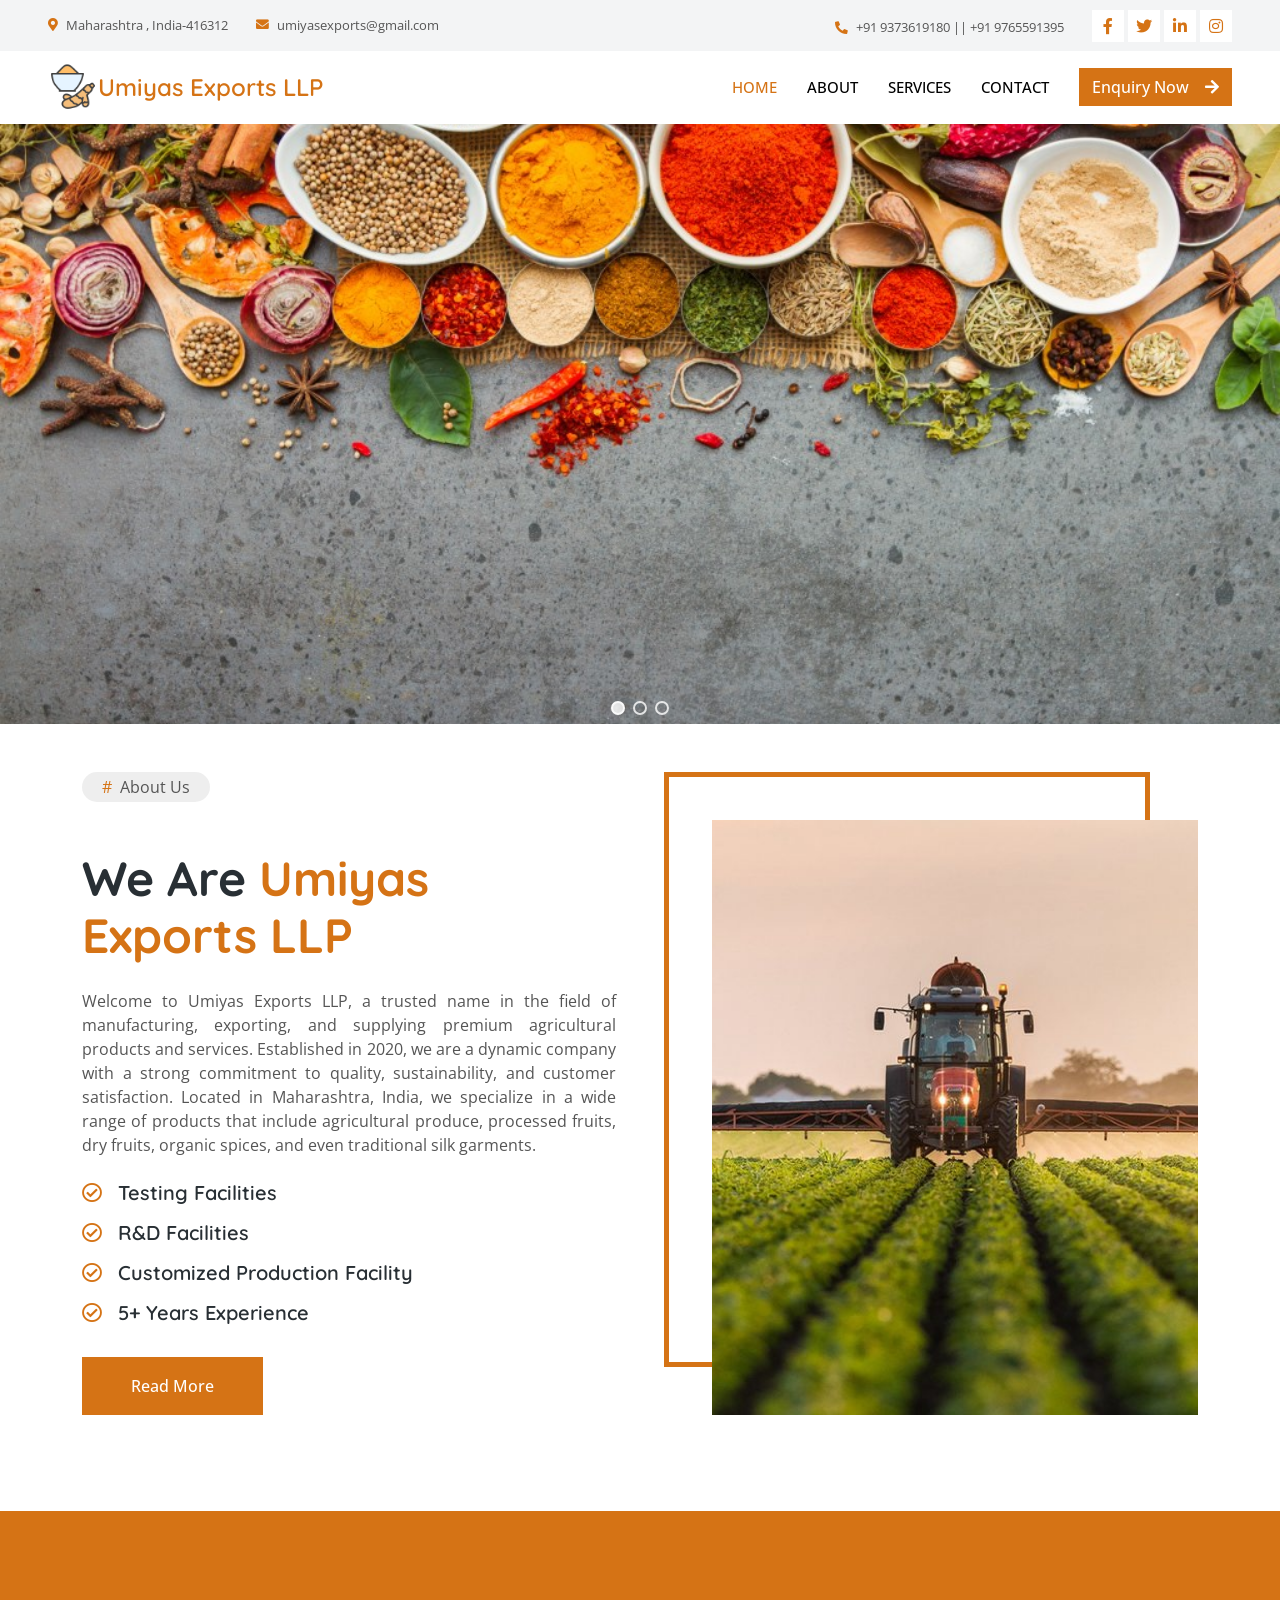
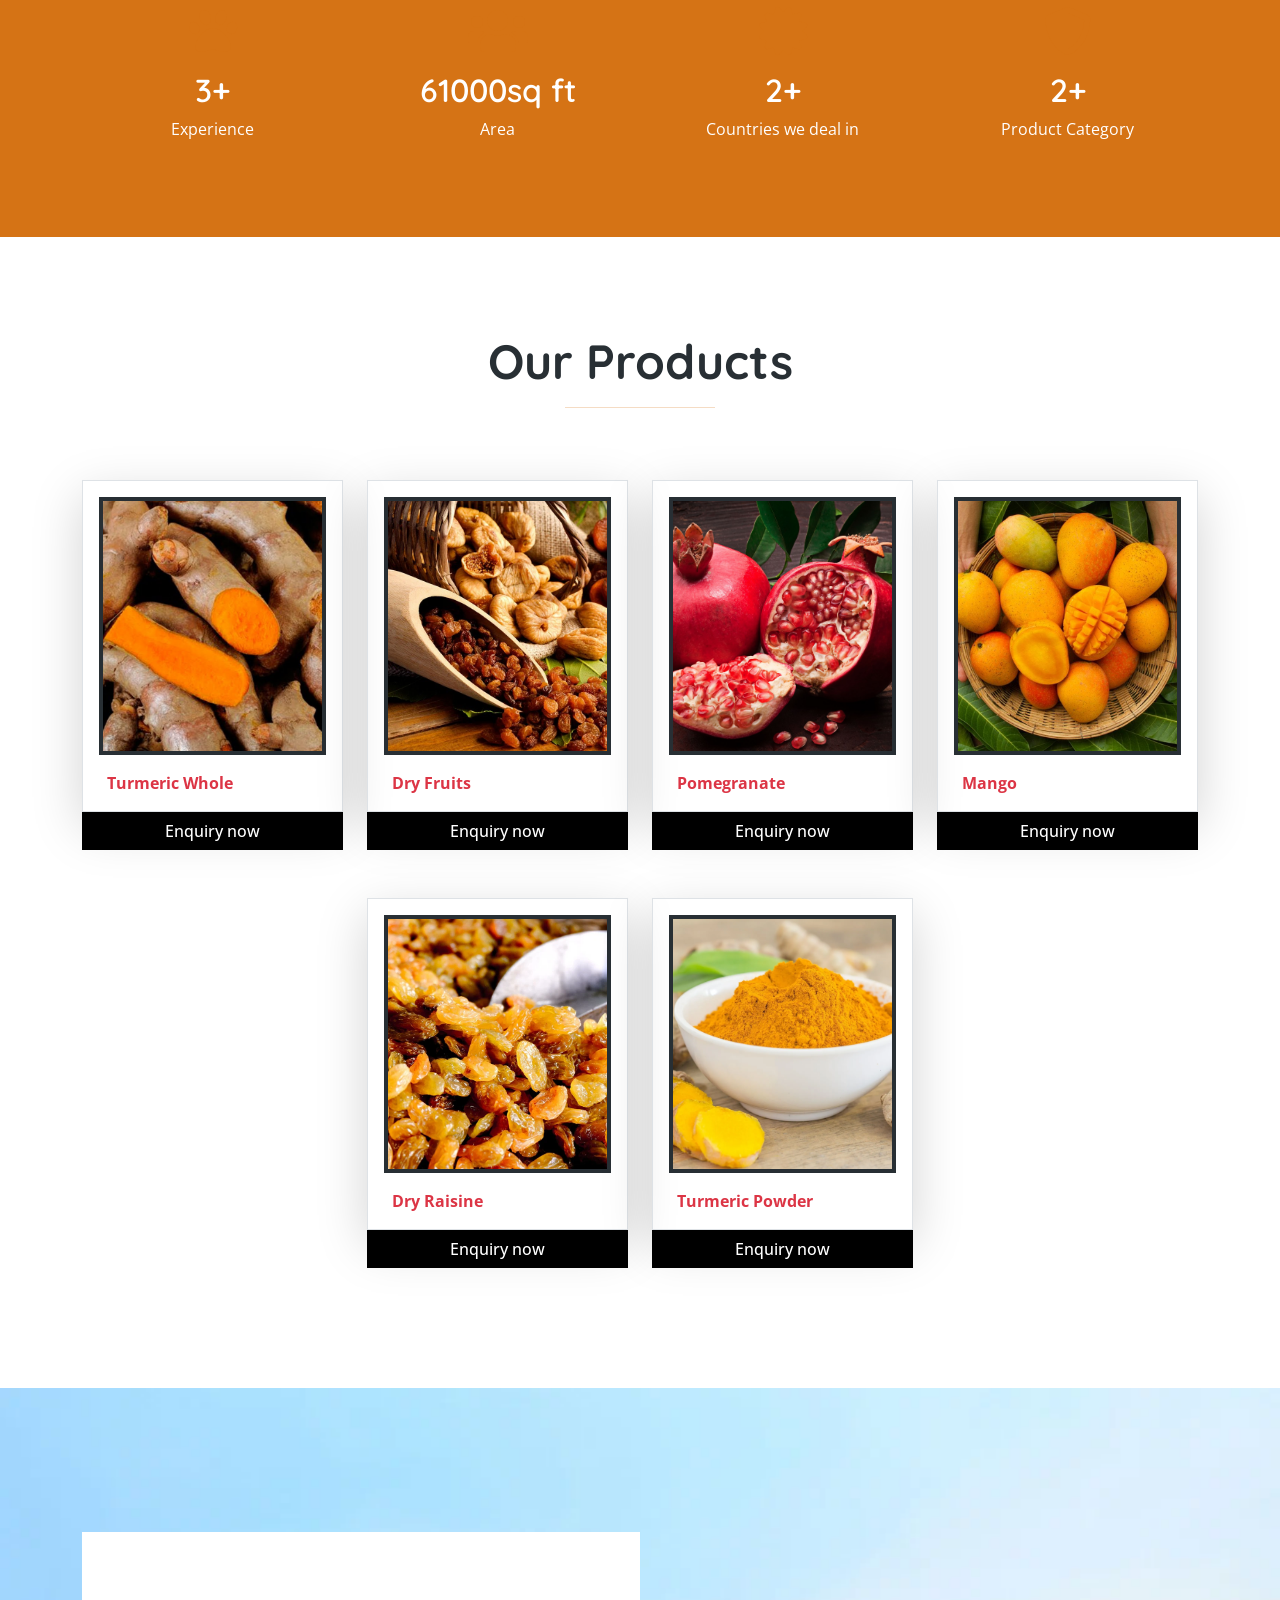
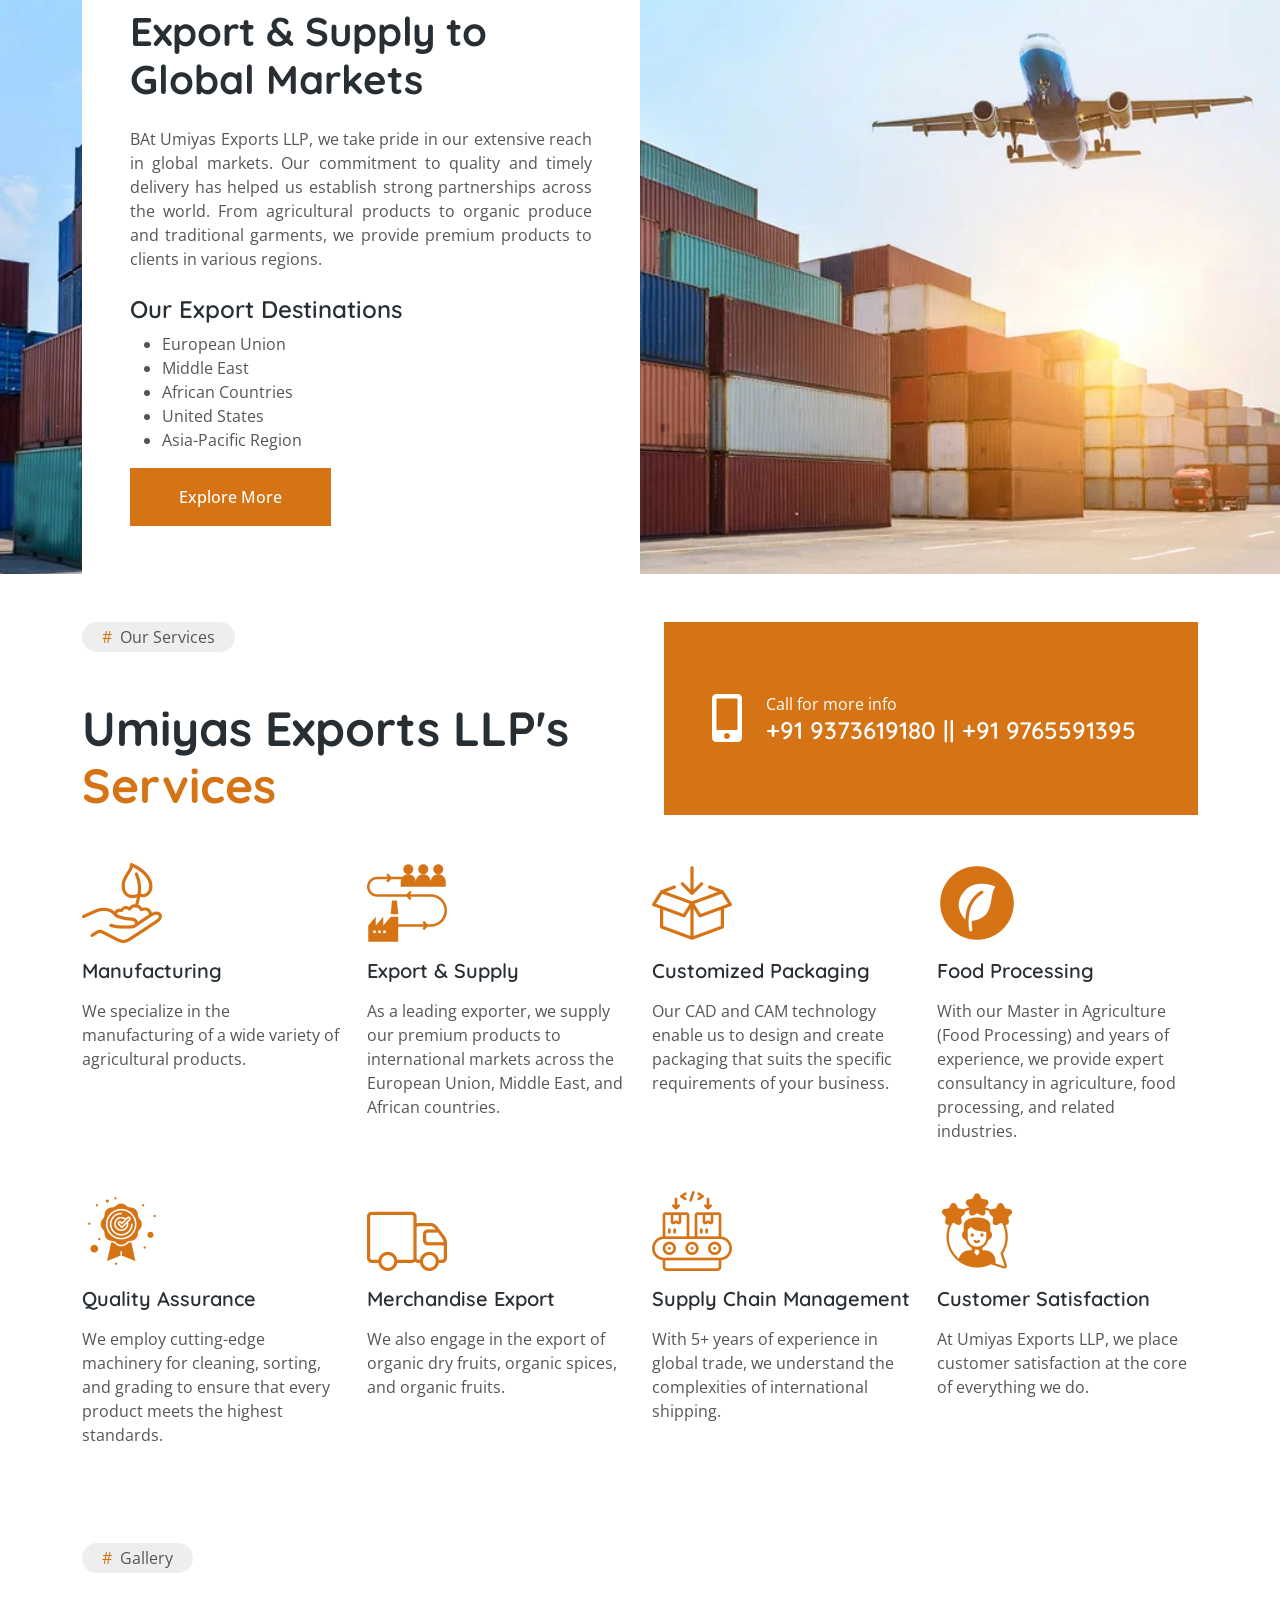
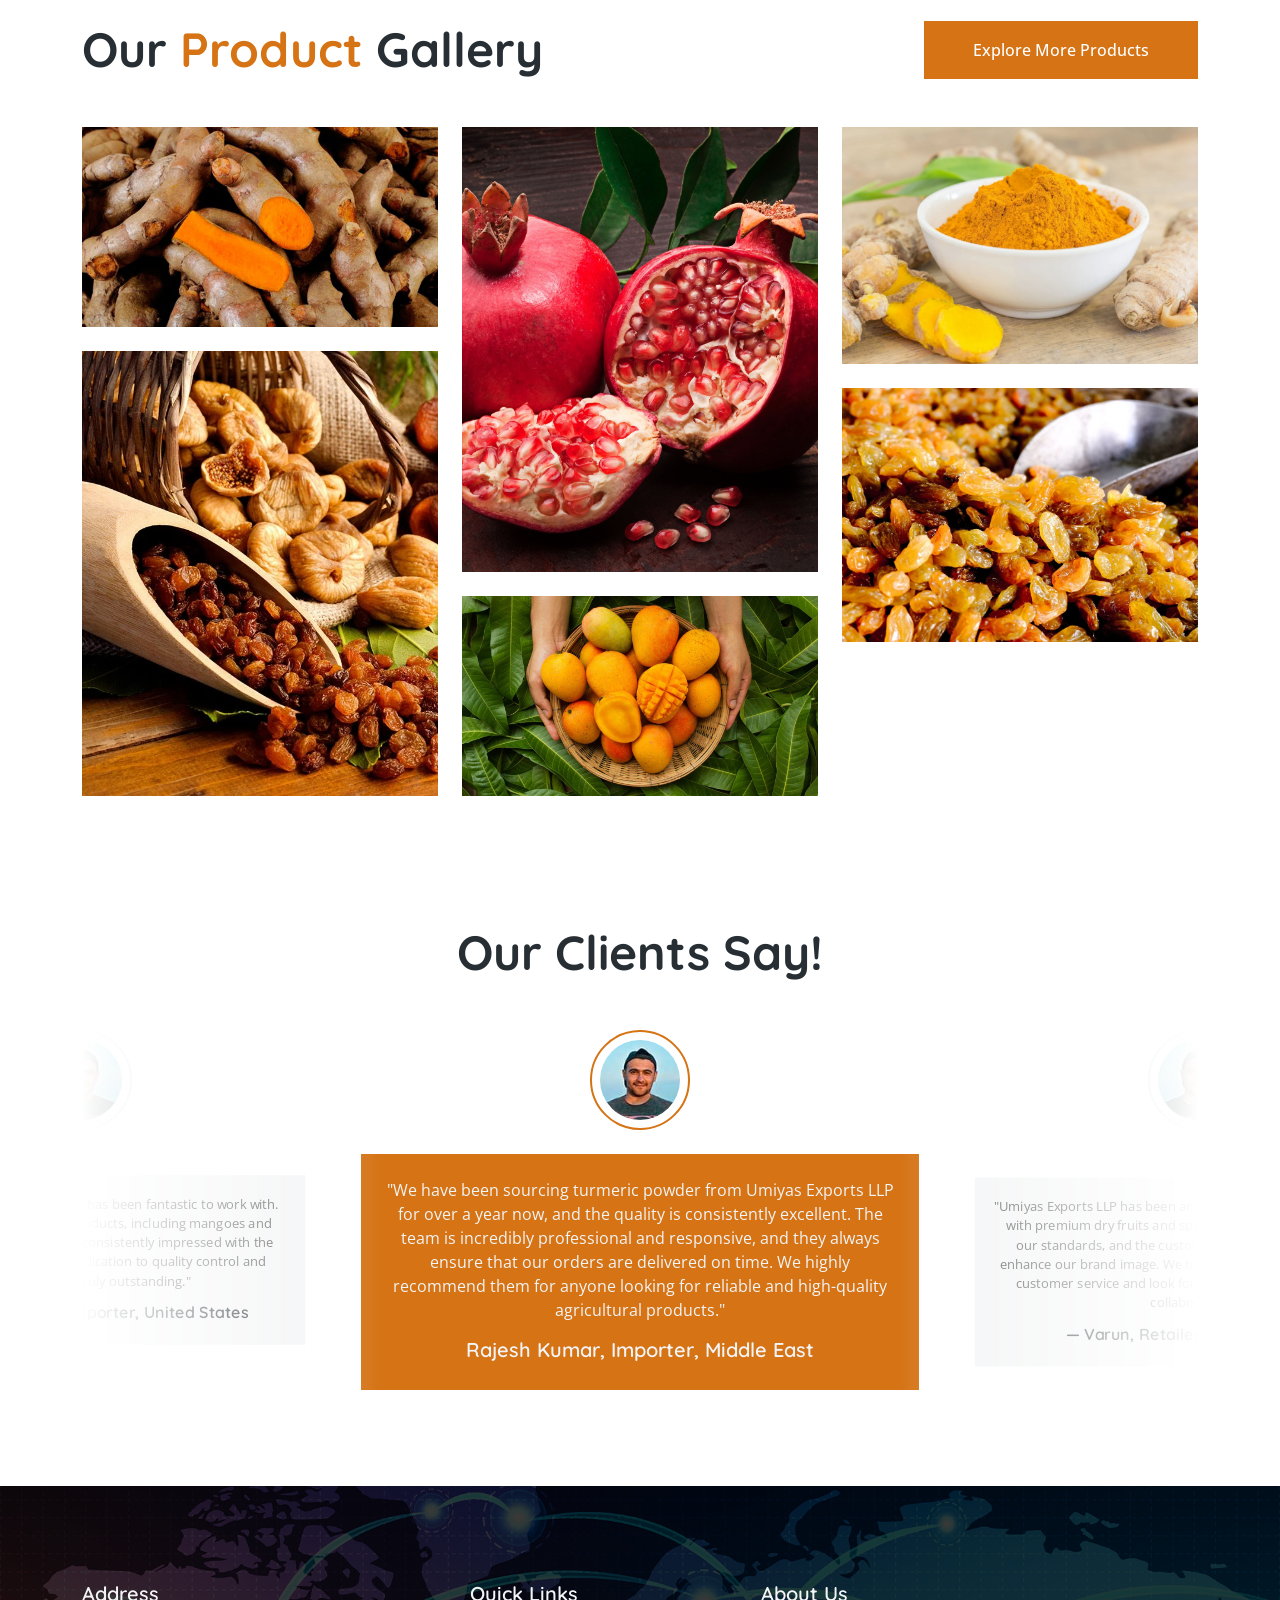
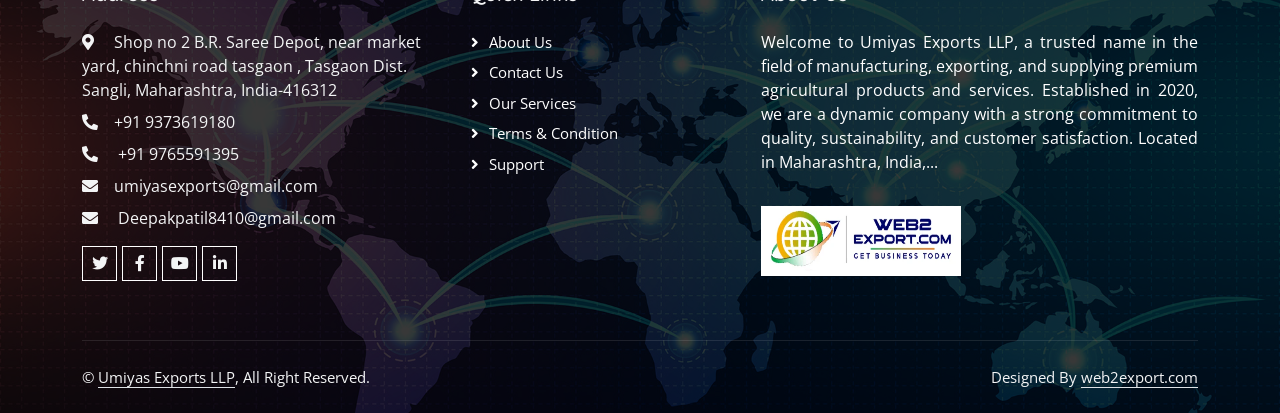
==== index.html @ b4e25023 "load" ====
<!DOCTYPE html>
<html lang="en">

<head>
    <meta charset="utf-8">
    <title> Umiyas Exports LLP </title>
    <meta content="width=device-width, initial-scale=1.0" name="viewport">
    <meta content="Umiyas Exports LLP " name="keywords">
    <meta content="Umiyas Exports LLP " name="description">

    <!-- Favicon -->
    <link href="img/favicon.ico" rel="icon">

    <!-- Google Web Fonts -->
    <link rel="preconnect" href="https://fonts.googleapis.com">
    <link rel="preconnect" href="https://fonts.gstatic.com" crossorigin>
    <link
        href="https://fonts.googleapis.com/css2?family=Open+Sans:wght@400;500&family=Quicksand:wght@600;700&display=swap"
        rel="stylesheet">

    <!-- Icon Font Stylesheet -->
    <link href="https://cdnjs.cloudflare.com/ajax/libs/font-awesome/5.10.0/css/all.min.css" rel="stylesheet">
    <link href="https://cdn.jsdelivr.net/npm/bootstrap-icons@1.4.1/font/bootstrap-icons.css" rel="stylesheet">

    <!-- Libraries Stylesheet -->
    <link href="lib/animate/animate.min.css" rel="stylesheet">
    <link href="lib/lightbox/css/lightbox.min.css" rel="stylesheet">
    <link href="lib/owlcarousel/assets/owl.carousel.min.css" rel="stylesheet">

    <!-- Customized Bootstrap Stylesheet -->
    <link href="css/bootstrap.min.css" rel="stylesheet">

    <!-- Template Stylesheet -->
    <link href="css/style.css" rel="stylesheet">
    <link href="css/slide.css" rel="stylesheet">



    <!-- slider -->
    <link rel="stylesheet" type="text/css" href="css/normalize.min.css" media="screen, print">
    <link rel="stylesheet" type="text/css" href="css/smartslider.min.css" media="screen, print">

    <script>(function () { this._N2 = this._N2 || { _r: [], _d: [], r: function () { this._r.push(arguments) }, d: function () { this._d.push(arguments) } } }).call(window);</script>
    <script src="js/n2.min.js"></script>
    <script src="js/smartslider-frontend.min.js"></script>
    <script src="js/ss-simple.min.js"></script>
    <script src="js/smartslider-backgroundanimation.min.js"></script>
    <script src="js/w-bullet.min.js"></script>
    <script>_N2.r('documentReady', function () {
            _N2.r(["documentReady", "smartslider-frontend", "smartslider-backgroundanimation", "SmartSliderWidgetBulletTransition", "ss-simple"], function () { new _N2.SmartSliderSimple('n2-ss-1', { "admin": false, "background.video.mobile": 1, "loadingTime": 2000, "alias": { "id": 0, "smoothScroll": 0, "slideSwitch": 0, "scroll": 1 }, "align": "normal", "isDelayed": 0, "responsive": { "mediaQueries": { "all": false, "desktopportrait": ["(min-width: 1200px)"], "tabletportrait": ["(orientation: landscape) and (max-width: 1199px) and (min-width: 901px)", "(orientation: portrait) and (max-width: 1199px) and (min-width: 701px)"], "mobileportrait": ["(orientation: landscape) and (max-width: 900px)", "(orientation: portrait) and (max-width: 700px)"] }, "base": { "slideOuterWidth": 1200, "slideOuterHeight": 600, "sliderWidth": 1200, "sliderHeight": 600, "slideWidth": 1200, "slideHeight": 600 }, "hideOn": { "desktopLandscape": false, "desktopPortrait": false, "tabletLandscape": false, "tabletPortrait": false, "mobileLandscape": false, "mobilePortrait": false }, "onResizeEnabled": true, "type": "fullwidth", "sliderHeightBasedOn": "real", "focusUser": 1, "focusEdge": "auto", "breakpoints": [{ "device": "tabletPortrait", "type": "max-screen-width", "portraitWidth": 1199, "landscapeWidth": 1199 }, { "device": "mobilePortrait", "type": "max-screen-width", "portraitWidth": 700, "landscapeWidth": 900 }], "enabledDevices": { "desktopLandscape": 0, "desktopPortrait": 1, "tabletLandscape": 0, "tabletPortrait": 1, "mobileLandscape": 0, "mobilePortrait": 1 }, "sizes": { "desktopPortrait": { "width": 1200, "height": 600, "max": 3000, "min": 1200 }, "tabletPortrait": { "width": 701, "height": 350, "customHeight": false, "max": 1199, "min": 701 }, "mobilePortrait": { "width": 320, "height": 160, "customHeight": false, "max": 900, "min": 320 } }, "overflowHiddenPage": 0, "focus": { "offsetTop": "#wpadminbar", "offsetBottom": "" } }, "controls": { "mousewheel": 1, "touch": "vertical", "keyboard": 1, "blockCarouselInteraction": 1 }, "playWhenVisible": 1, "playWhenVisibleAt": 0.5, "lazyLoad": 0, "lazyLoadNeighbor": 0, "blockrightclick": 0, "maintainSession": 0, "autoplay": { "enabled": 0, "start": 1, "duration": 8000, "autoplayLoop": 1, "allowReStart": 0, "pause": { "click": 1, "mouse": "0", "mediaStarted": 1 }, "resume": { "click": 0, "mouse": "0", "mediaEnded": 1, "slidechanged": 0 }, "interval": 1, "intervalModifier": "loop", "intervalSlide": "current" }, "perspective": 1500, "layerMode": { "playOnce": 0, "playFirstLayer": 1, "mode": "skippable", "inAnimation": "mainInEnd" }, "bgAnimations": { "global": [{ "type": "GL", "subType": "GLSL5", "ease": "linear", "tileDuration": 0.6, "count": 25, "delay": 0.08, "invertX": 0, "invertY": 0 }, { "type": "Flat", "tiles": { "crop": true, "delay": 0, "sequence": "ForwardDiagonal" }, "main": { "type": "both", "duration": 1, "current": { "ease": "easeOutCubic", "scale": 0.7 }, "next": { "ease": "easeOutCubic", "xP": 100 } }, "invert": { "zIndex": 2, "current": { "xP": 100, "scale": 1 }, "next": { "scale": 0.7, "xP": 0 } } }], "color": "RGBA(51,51,51,1)", "speed": "normal" }, "mainanimation": { "type": "vertical", "duration": 500, "delay": 0, "ease": "easeOutQuad", "shiftedBackgroundAnimation": 0 }, "carousel": 1, "initCallbacks": function () { new _N2.SmartSliderWidgetBulletTransition(this, { "area": 10, "dotClasses": "n2-style-37b83350d88fb82e7ea26e8ad7887167-dot ", "mode": "", "action": "click" }); } }); });
        });
    </script>
    <!-- slider -->
</head>

<body>
    <!-- Spinner Start -->
    <div id="spinner"
        class="show bg-white position-fixed translate-middle w-100 vh-100 top-50 start-50 d-flex align-items-center justify-content-center">
        <div class="spinner-border text-primary" style="width: 3rem; height: 3rem;" role="status">
            <span class="sr-only">Loading...</span>
        </div>
    </div>
    <!-- Spinner End -->


    <!-- Topbar Start -->
    <div class="container-fluid bg-light p-0 wow fadeIn" data-wow-delay="0.1s">
        <div class="row gx-0 d-none d-lg-flex">
            <div class="col-lg-7 px-5 text-start">
                <div class="h-100 d-inline-flex align-items-center py-3 me-4">
                    <small class="fa fa-map-marker-alt text-primary me-2"></small>
                    <small>Maharashtra , India-416312</small>
                </div>
                <div class="h-100 d-inline-flex align-items-center py-3">
                    <small class="fa fa-envelope   text-primary me-2"></small>
                    <small>umiyasexports@gmail.com</small>
                </div>
            </div>
            <div class="col-lg-5 px-5 text-end">
                <div class="h-100 d-inline-flex align-items-center py-3 me-4">
                    <small class="fa fa-phone-alt text-primary me-2"></small>
                    <small>+91 9373619180 || +91 9765591395</small>
                </div>
                <div class="h-100 d-inline-flex align-items-center">
                    <a class="btn btn-sm-square bg-white text-primary me-1" href=""><i
                            class="fab fa-facebook-f"></i></a>
                    <a class="btn btn-sm-square bg-white text-primary me-1" href=""><i class="fab fa-twitter"></i></a>
                    <a class="btn btn-sm-square bg-white text-primary me-1" href=""><i
                            class="fab fa-linkedin-in"></i></a>
                    <a class="btn btn-sm-square bg-white text-primary me-0" href=""><i class="fab fa-instagram"></i></a>
                </div>
            </div>
        </div>
    </div>
    <!-- Topbar End -->


    <!-- Navbar Start -->
    <nav class="navbar navbar-expand-lg bg-white navbar-light sticky-top py-lg-0 px-4 px-lg-5 wow fadeIn"
        data-wow-delay="0.1s">
        <a href="" class="navbar-brand p-0">
            <img class="img-fluid  " src="icon/1.png" alt="Icon">
            <h4 class="m-0 text-primary"> Umiyas Exports LLP</h4>
        </a>
        <button type="button" class="navbar-toggler" data-bs-toggle="collapse" data-bs-target="#navbarCollapse">
            <span class="navbar-toggler-icon"></span>
        </button>
        <div class="collapse navbar-collapse py-4 py-lg-0" id="navbarCollapse">
            <div class="navbar-nav ms-auto">
                <a href="" class="nav-item nav-link active">Home</a>
                <a href="" class="nav-item nav-link">About</a>
                <a href="" class="nav-item nav-link">Services</a>
                <!-- <div class="nav-item dropdown">
                    <a href="#" class="nav-link dropdown-toggle" data-bs-toggle="dropdown">Pages</a>
                    <div class="dropdown-menu rounded-0 rounded-bottom m-0">
                        <a href="animal.html" class="dropdown-item">Our Animals</a>
                        <a href="membership.html" class="dropdown-item">Membership</a>
                        <a href="visiting.html" class="dropdown-item">Visiting Hours</a>
                        <a href="testimonial.html" class="dropdown-item">Testimonial</a>
                        <a href="404.html" class="dropdown-item">404 Page</a>
                    </div>
                </div> -->
                <a href="" class="nav-item nav-link">Contact</a>
            </div>
            <a href="" class="btn btn-primary">Enquiry Now<i class="fa fa-arrow-right ms-3"></i></a>
        </div>
    </nav>
    <!-- Navbar End -->

    <section>
        <div class="n2_clear"><ss3-force-full-width data-overflow-x="body" data-horizontal-selector="body">
                <div class="n2-section-smartslider fitvidsignore  n2_clear" data-ssid="1" tabindex="0" role="region"
                    aria-label="Slider">
                    <div id="n2-ss-1-align" class="n2-ss-align">
                        <div class="n2-padding">
                            <div id="n2-ss-1" data-creator="Smart Slider 3" data-responsive="fullwidth"
                                class="n2-ss-slider n2-ow n2-has-hover n2notransition  ">



                                <div class="n2-ss-slider-wrapper-inside">
                                    <div class="n2-ss-slider-1 n2_ss__touch_element n2-ow">
                                        <div class="n2-ss-slider-2 n2-ow">
                                            <div class="n2-ss-background-animation n2-ow"></div>
                                            <div class="n2-ss-slider-3 n2-ow">

                                                <div class="n2-ss-slide-backgrounds n2-ow-all">
                                                    <div class="n2-ss-slide-background" data-public-id="1"
                                                        data-mode="fill">
                                                        <div class="n2-ss-slide-background-image" data-blur="0"
                                                            data-opacity="100" data-x="50" data-y="50" data-alt=""
                                                            data-title="">
                                                            <picture class="skip-lazy" data-skip-lazy="1"><img
                                                                    src="images/1.webp" alt="" title="" loading="lazy"
                                                                    class="skip-lazy" data-skip-lazy="1"></picture>
                                                        </div>
                                                        <div data-color="RGBA(255,255,255,0)"
                                                            style="background-color: RGBA(255,255,255,0);"
                                                            class="n2-ss-slide-background-color"></div>
                                                    </div>
                                                    <div class="n2-ss-slide-background" data-public-id="2"
                                                        data-mode="fill">
                                                        <div class="n2-ss-slide-background-image" data-blur="0"
                                                            data-opacity="100" data-x="50" data-y="50" data-alt=""
                                                            data-title="">
                                                            <picture class="skip-lazy" data-skip-lazy="1"><img
                                                                    src="images/2.webp" alt="" title="" loading="lazy"
                                                                    class="skip-lazy" data-skip-lazy="1"></picture>
                                                        </div>
                                                        <div data-color="RGBA(255,255,255,0)"
                                                            style="background-color: RGBA(255,255,255,0);"
                                                            class="n2-ss-slide-background-color"></div>
                                                    </div>
                                                    <div class="n2-ss-slide-background" data-public-id="3"
                                                        data-mode="fill">
                                                        <div class="n2-ss-slide-background-image" data-blur="0"
                                                            data-opacity="100" data-x="50" data-y="50" data-alt=""
                                                            data-title="">
                                                            <picture class="skip-lazy" data-skip-lazy="1"><img
                                                                    src="images/3.webp" alt="" title="" loading="lazy"
                                                                    class="skip-lazy" data-skip-lazy="1"></picture>
                                                        </div>
                                                        <div data-color="RGBA(255,255,255,0)"
                                                            style="background-color: RGBA(255,255,255,0);"
                                                            class="n2-ss-slide-background-color"></div>
                                                    </div>
                                                </div>
                                                <div class="n2-ss-slider-4 n2-ow">
                                                    <svg xmlns="http://www.w3.org/2000/svg" viewBox="0 0 1200 600"
                                                        data-related-device="desktopPortrait"
                                                        class="n2-ow n2-ss-preserve-size n2-ss-preserve-size--slider n2-ss-slide-limiter"></svg>
                                                    <div data-first="1" data-slide-duration="0" data-id="3"
                                                        data-slide-public-id="1" data-title="3"
                                                        class="n2-ss-slide n2-ow  n2-ss-slide-3">
                                                        <div role="note" class="n2-ss-slide--focus" tabindex="-1">3
                                                        </div>
                                                        <div class="n2-ss-layers-container n2-ss-slide-limiter n2-ow">
                                                            <div class="n2-ss-layer n2-ow n-uc-J8RurYFYkWOQ"
                                                                data-sstype="slide" data-pm="default"></div>
                                                        </div>
                                                    </div>
                                                    <div data-slide-duration="0" data-id="4" data-slide-public-id="2"
                                                        data-title="2" class="n2-ss-slide n2-ow  n2-ss-slide-4">
                                                        <div role="note" class="n2-ss-slide--focus" tabindex="-1">2
                                                        </div>
                                                        <div class="n2-ss-layers-container n2-ss-slide-limiter n2-ow">
                                                            <div class="n2-ss-layer n2-ow n-uc-yi2qnoo8qw9b"
                                                                data-sstype="slide" data-pm="default"></div>
                                                        </div>
                                                    </div>
                                                    <div data-slide-duration="0" data-id="5" data-slide-public-id="3"
                                                        data-title="1" class="n2-ss-slide n2-ow  n2-ss-slide-5">
                                                        <div role="note" class="n2-ss-slide--focus" tabindex="-1">1
                                                        </div>
                                                        <div class="n2-ss-layers-container n2-ss-slide-limiter n2-ow">
                                                            <div class="n2-ss-layer n2-ow n-uc-SCkZRzjNm5q0"
                                                                data-sstype="slide" data-pm="default"></div>
                                                        </div>
                                                    </div>
                                                </div>

                                            </div>
                                        </div>
                                    </div>
                                    <div class="n2-ss-slider-controls n2-ss-slider-controls-absolute-center-bottom">
                                        <div style="--widget-offset:5px;"
                                            class="n2-ss-widget n2-ss-control-bullet n2-ow-all n2-ss-control-bullet-horizontal">
                                            <div class=" nextend-bullet-bar n2-bar-justify-content-center" role="group"
                                                aria-label="Choose slide to display.">
                                                <div class="n2-bullet n2-style-37b83350d88fb82e7ea26e8ad7887167-dot "
                                                    style="visibility:hidden;"></div>
                                            </div>
                                        </div>
                                    </div>
                                </div>
                            </div><ss3-loader></ss3-loader>
                        </div>
                    </div>
                    <div class="n2_clear"></div>
                </div>
            </ss3-force-full-width></div>

    </section>
    <!-- Header Start -->
    <!-- <div class="container-fluid bg-dark p-0 mb-5">
        <div class="row g-0 flex-column-reverse flex-lg-row">
            <div class="col-lg-6 p-0 wow fadeIn" data-wow-delay="0.1s">
                <div class="header-bg h-100 d-flex flex-column justify-content-center p-5">
                    <h1 class="display-4 text-light mb-5">Enjoy Wonderful Day With Your Family</h1>
                    <div class="d-flex align-items-center pt-4 animated slideInDown">
                        <a href="" class="btn btn-primary py-sm-3 px-3 px-sm-5 me-5">Read More</a>
                        <button type="button" class="btn-play" data-bs-toggle="modal"
                            data-src="https://www.youtube.com/embed/DWRcNpR6Kdc" data-bs-target="#videoModal">
                            <span></span>
                        </button>
                        <h6 class="text-white m-0 ms-4 d-none d-sm-block">Watch Video</h6>
                    </div>
                </div>
            </div>
            <div class="col-lg-6 wow fadeIn" data-wow-delay="0.5s">
                <div class="owl-carousel header-carousel">
                    <div class="owl-carousel-item">
                        <img class="img-fluid" src="img/carousel-1.jpg" alt="">
                    </div>
                    <div class="owl-carousel-item">
                        <img class="img-fluid" src="img/carousel-2.jpg" alt="">
                    </div>
                    <div class="owl-carousel-item">
                        <img class="img-fluid" src="img/carousel-3.jpg" alt="">
                    </div>
                </div>
            </div>
        </div>
    </div> -->
    <!-- Header End -->




    <!-- About Start -->
    <div class="container-xxl py-5">
        <div class="container">
            <div class="row g-5">
                <div class="col-lg-6 wow fadeInUp" data-wow-delay="0.1s">
                    <p class="btns"><span class="text-primary me-2 ">#</span>About Us</p>
                    <h1 class="display-5 mb-4">We Are <span class="text-primary">Umiyas Exports LLP</span> </h1>
                    <p class="mb-4 jus">Welcome to Umiyas Exports LLP, a trusted name in the field of manufacturing,
                        exporting, and supplying premium agricultural products and services. Established in 2020, we are
                        a dynamic company with a strong commitment to quality, sustainability, and customer
                        satisfaction. Located in Maharashtra, India, we specialize in a wide range of products that
                        include agricultural produce, processed fruits, dry fruits, organic spices, and even traditional
                        silk garments.
                    </p>
                    <h5 class="mb-3"><i class="far fa-check-circle text-primary me-3"></i>Testing Facilities</h5>
                    <h5 class="mb-3"><i class="far fa-check-circle text-primary me-3"></i>R&D Facilities</h5>
                    <h5 class="mb-3"><i class="far fa-check-circle text-primary me-3"></i>Customized Production Facility
                    </h5>
                    <h5 class="mb-3"><i class="far fa-check-circle text-primary me-3"></i>5+ Years Experience</h5>
                    <a class="btn btn-primary py-3 px-5 mt-3" href="">Read More</a>
                </div>
                <div class="col-lg-6 wow fadeInUp" data-wow-delay="0.5s">
                    <div class="img-border">
                        <img class="img-fluid" src="images/banner/1.jpg" alt="">
                    </div>
                </div>
            </div>
        </div>
    </div>
    <!-- About End -->


    <!-- Facts Start -->
    <div class="container-xxl bg-primary facts my-5 py-5 wow fadeInUp" data-wow-delay="0.1s">
        <div class="container py-5">
            <div class="row g-4">
                <div class="col-md-6 col-lg-3 text-center wow fadeIn" data-wow-delay="0.1s">
                    <i class="fa fa-paw fa-3x text-primary mb-3"></i>
                    <div class="d-flex justify-content-center">
                        <h2 class="text-white mb-2" data-toggle="counter-up">5</h2>
                        <h2 class="text-white mb-2">+</h2>
                    </div>
                    <p class="text-white mb-0">Experience</p>
                </div>
                <div class="col-md-6 col-lg-3 text-center wow fadeIn" data-wow-delay="0.3s">
                    <i class="fa fa-users fa-3x text-primary mb-3"></i>
                    <div class="d-flex justify-content-center">
                        <h2 class="text-white mb-2" data-toggle="counter-up">100000 </h2>
                        <h2 class="text-white mb-2">sq ft</h2>
                    </div>
                    <p class="text-white mb-0">Area</p>
                </div>
                <div class="col-md-6 col-lg-3 text-center wow fadeIn" data-wow-delay="0.5s">
                    <i class="fa fa-certificate fa-3x text-primary mb-3"></i>
                    <div class="d-flex justify-content-center">
                        <h2 class="text-white mb-2" data-toggle="counter-up">3 </h2>
                        <h2 class="text-white mb-2">+</h2>
                    </div>
                    <p class="text-white mb-0">Countries we deal in</p>
                </div>
                <div class="col-md-6 col-lg-3 text-center wow fadeIn" data-wow-delay="0.7s">
                    <i class="fa fa-shield-alt fa-3x text-primary mb-3"></i>
                    <div class="d-flex justify-content-center">
                        <h2 class="text-white mb-2" data-toggle="counter-up">4 </h2>
                        <h2 class="text-white mb-2">+</h2>
                    </div>
                    <p class="text-white mb-0">Product Category</p>
                </div>
            </div>
        </div>
    </div>
    <!-- Facts End -->
    <div class="container  " style="margin-top: 6rem;margin-bottom:6rem">
        <div class="text-center mx-auto mb-5" style="max-width: 600px;">
            <h1 class="display-5 mb-0">Our Products</h1>
            <hr class="w-25 mx-auto bg-primary">
        </div>
        <div class="row justify-content-center">
            <div class="col-12 col-md-6   col-lg-3 my-4 cards_animation " data-aos="zoom-in-down">
                <div class="cat_inner  border d-block rounded-top  text-capitalize p-3 shadow-lg rounded ">
                    <div class="cat_icon pro_box border border-4 border-dark"><img src="images/product/1.jpg"
                            height="250px" width="100%" style="object-fit:cover" alt="Product jpg 5">
                    </div>
                    <div class="cat_name mt-3 fw-bold  mx-2 text-danger"> 
                        Turmeric Whole </div>
                </div>
                <a href="" class="btn btn-dark w-100" data-bs-toggle="modal" data-bs-target="#exampleModal">Enquiry
                    now</a>
            </div>
            <div class="col-12 col-md-6   col-lg-3 my-4 cards_animation " data-aos="zoom-in-down">
                <div class="cat_inner  border d-block rounded-top  text-capitalize p-3 shadow-lg rounded ">
                    <div class="cat_icon pro_box border border-4 border-dark"><img src="images/product/2.jpg"
                            height="250px" width="100%" style="object-fit:cover" alt="Product jpg 5">
                    </div>
                    <div class="cat_name mt-3 fw-bold  mx-2 text-danger"> 
                        Dry Fruits </div>
                </div>
                <a href="" class="btn btn-dark w-100" data-bs-toggle="modal" data-bs-target="#exampleModal">Enquiry
                    now</a>
            </div>
            <div class="col-12 col-md-6   col-lg-3 my-4 cards_animation " data-aos="zoom-in-down">
                <div class="cat_inner  border d-block rounded-top  text-capitalize p-3 shadow-lg rounded ">
                    <div class="cat_icon pro_box border border-4 border-dark"><img src="images/product/3.jpg"
                            height="250px" width="100%" style="object-fit:cover" alt="Product jpg 5">
                    </div>
                    <div class="cat_name mt-3 fw-bold  mx-2 text-danger"> 
                       
                        
                        Pomegranate </div>
                </div>
                <a href="" class="btn btn-dark w-100" data-bs-toggle="modal" data-bs-target="#exampleModal">Enquiry
                    now</a>
            </div>
            <div class="col-12 col-md-6   col-lg-3 my-4 cards_animation " data-aos="zoom-in-down">
                <div class="cat_inner  border d-block rounded-top  text-capitalize p-3 shadow-lg rounded ">
                    <div class="cat_icon pro_box border border-4 border-dark"><img src="images/product/4.jpg"
                            height="250px" width="100%" style="object-fit:cover" alt="Product jpg 5">
                    </div>
                    <div class="cat_name mt-3 fw-bold  mx-2 text-danger"> Mango </div>
                </div>
                <a href="" class="btn btn-dark w-100" data-bs-toggle="modal" data-bs-target="#exampleModal">Enquiry
                    now</a>
            </div>
            <div class="col-12 col-md-6   col-lg-3 my-4 cards_animation " data-aos="zoom-in-down">
                <div class="cat_inner  border d-block rounded-top  text-capitalize p-3 shadow-lg rounded ">
                    <div class="cat_icon pro_box border border-4 border-dark"><img src="images/product/5.jpg"
                            height="250px" width="100%" style="object-fit:cover" alt="Product jpg 5">
                    </div>
                    <div class="cat_name mt-3 fw-bold  mx-2 text-danger"> 
                        Dry Raisine </div>
                </div>
                <a href="" class="btn btn-dark w-100" data-bs-toggle="modal" data-bs-target="#exampleModal">Enquiry
                    now</a>
            </div>
            <div class="col-12 col-md-6   col-lg-3 my-4 cards_animation " data-aos="zoom-in-down">
                <div class="cat_inner  border d-block rounded-top  text-capitalize p-3 shadow-lg rounded ">
                    <div class="cat_icon pro_box border border-4 border-dark"><img src="images/product/1 - Copy.jpg"
                            height="250px" width="100%" style="object-fit:cover" alt="Product jpg 5">
                    </div>
                    <div class="cat_name mt-3 fw-bold  mx-2 text-danger"> Turmeric Powder </div>
                </div>
                <a href="" class="btn btn-dark w-100" data-bs-toggle="modal" data-bs-target="#exampleModal">Enquiry
                    now</a>
            </div>

        </div>
    </div>
    <!-- Features Start -->
    <div class="container-fluid export pt-5 mt-5 wow fadeInUp" data-wow-delay="0.1s">
        <div class="container">
            <div class="row g-0">
                <div class="col-lg-6 pt-lg-5">
                    <div class="bg-white p-5 mt-lg-5">
                        <h1 class="display-6 mb-4 wow fadeIn" data-wow-delay="0.3s">Export & Supply to Global Markets
                        </h1>
                        <p class="mb-4 wow fadeIn jus" data-wow-delay="0.4s">BAt Umiyas Exports LLP, we take pride in
                            our
                            extensive reach in global markets. Our commitment to quality and timely delivery has helped
                            us establish strong partnerships across the world. From agricultural products to organic
                            produce and traditional garments, we provide premium products to clients in various regions.
                        </p>
                        <div class="  ">
                            <h4 class=" ">Our Export Destinations</h4>
                            <ul>
                                <li>European Union</li>
                                <li>Middle East</li>
                                <li>African Countries</li>
                                <li>United States</li>
                                <li>Asia-Pacific Region</li>
                            </ul>
                        </div>
                        <a class="btn btn-primary py-3 px-5 wow fadeIn" data-wow-delay="0.5s" href=" ">Explore
                            More</a>
                    </div>
                </div>

            </div>
        </div>
    </div>
    <!-- Service Start -->
    <div class="container-xxl py-5">
        <div class="container">
            <div class="row g-5 mb-5 wow fadeInUp" data-wow-delay="0.1s">
                <div class="col-lg-6">
                    <p class="btns"><span class="text-primary me-2">#</span>Our Services</p>
                    <h1 class="display-5 mb-0"> Umiyas Exports LLP's <span class="text-primary">Services</span>
                    </h1>
                </div>
                <div class="col-lg-6">
                    <div class="bg-primary h-100 d-flex align-items-center py-4 px-4 px-sm-5">
                        <i class="fa fa-3x fa-mobile-alt text-white"></i>
                        <div class="ms-4">
                            <p class="text-white mb-0">Call for more info</p>
                            <h4 class="text-white mb-0"><a href="tel:+919373619180" class="text-white">+91 9373619180
                                </a> || <a href="tel:+919765591395" class="text-white">+91 9765591395
                                </a>
                            </h4>
                        </div>
                    </div>
                </div>
            </div>
            <div class="row gy-5 gx-4">
                <div class="col-lg-3 col-md-4 col-sm-6 wow fadeInUp" data-wow-delay="0.1s">
                    <img class="img-fluid mb-3" src="icon/2.png" alt="Icon">
                    <h5 class="mb-3">Manufacturing </h5>
                    <span>We specialize in the manufacturing of a wide variety of agricultural products.
                        </b></span>
                </div>
                <div class="col-lg-3 col-md-4 col-sm-6 wow fadeInUp" data-wow-delay="0.3s">
                    <img class="img-fluid mb-3" src="icon/3.png" alt="Icon">
                    <h5 class="mb-3">Export & Supply</h5>
                    <span>As a leading exporter, we supply our premium products to international markets across the
                        European Union, Middle East, and African countries.</span>
                </div>
                <div class="col-lg-3 col-md-4 col-sm-6 wow fadeInUp" data-wow-delay="0.5s">
                    <img class="img-fluid mb-3" src="icon/4.png" alt="Icon">
                    <h5 class="mb-3">Customized Packaging</h5>
                    <span> Our CAD and CAM technology enable us to design and create packaging that suits the specific
                        requirements of your business.</span>
                </div>
                <div class="col-lg-3 col-md-4 col-sm-6 wow fadeInUp" data-wow-delay="0.7s">
                    <img class="img-fluid mb-3" src="icon/5.png" alt="Icon">
                    <h5 class="mb-3">Food Processing</h5>
                    <span>With our Master in Agriculture (Food Processing) and years of experience, we provide expert
                        consultancy in agriculture, food processing, and related industries. </span>
                </div>
                <div class="col-lg-3 col-md-4 col-sm-6 wow fadeInUp" data-wow-delay="0.1s">
                    <img class="img-fluid mb-3" src="icon/6.png" alt="Icon">
                    <h5 class="mb-3">Quality Assurance</h5>
                    <span>We employ cutting-edge machinery for cleaning, sorting, and grading to ensure that every
                        product meets the highest standards.</span>
                </div>
                <div class="col-lg-3 col-md-4 col-sm-6 wow fadeInUp" data-wow-delay="0.3s">
                    <img class="img-fluid mb-3" src="icon/7.png" alt="Icon">
                    <h5 class="mb-3">Merchandise Export</h5>
                    <span>We also engage in the export of organic dry fruits, organic spices, and organic fruits.
                    </span>
                </div>
                <div class="col-lg-3 col-md-4 col-sm-6 wow fadeInUp" data-wow-delay="0.3s">
                    <img class="img-fluid mb-3" src="icon/8.png" alt="Icon">
                    <h5 class="mb-3">Supply Chain Management</h5>
                    <span>With 5+ years of experience in global trade, we understand the complexities of international
                        shipping. </span>
                </div>
                <div class="col-lg-3 col-md-4 col-sm-6 wow fadeInUp" data-wow-delay="0.3s">
                    <img class="img-fluid mb-3" src="icon/9.png" alt="Icon">
                    <h5 class="mb-3">Customer Satisfaction</h5>
                    <span>At Umiyas Exports LLP, we place customer satisfaction at the core of everything we do. </span>
                </div>

            </div>
        </div>
    </div>
    <!-- Service End -->


    <!-- Animal Start -->
    <div class="container-xxl py-5">
        <div class="container">
            <div class="row g-5 mb-5 align-items-end wow fadeInUp" data-wow-delay="0.1s">
                <div class="col-lg-6">
                    <p class="btns"><span class="text-primary me-2">#</span>Gallery</p>
                    <h1 class="display-5 mb-0">Our <span class="text-primary">Product </span> Gallery
                    </h1>
                </div>
                <div class="col-lg-6 text-lg-end">
                    <a class="btn btn-primary py-3 px-5" href="">Explore More Products</a>
                </div>
            </div>
            <div class="row g-4">
                <div class="col-lg-4 col-md-6 wow fadeInUp" data-wow-delay="0.1s">
                    <div class="row g-4">
                        <div class="col-12">
                            <a class="animal-item" href="images/product/1.jpg" data-lightbox="animal">
                                <div class="position-relative">
                                    <img class="img-fluid" src="images/product/1.jpg" alt="">
                                    <div class="animal-text p-4">

                                        <h5 class="text-white mb-0">Turmeric Whole</h5>
                                    </div>
                                </div>
                            </a>
                        </div>
                        <div class="col-12">
                            <a class="animal-item" href="images/product/2.jpg" data-lightbox="animal">
                                <div class="position-relative">
                                    <img class="img-fluid" src="images/product/2.jpg" alt="">
                                    <div class="animal-text p-4">

                                        <h5 class="text-white mb-0">Dry Fruits </h5>
                                    </div>
                                </div>
                            </a>
                        </div>
                    </div>
                </div>
                <div class="col-lg-4 col-md-6 wow fadeInUp" data-wow-delay="0.3s">
                    <div class="row g-4">
                        <div class="col-12">
                            <a class="animal-item" href="images/product/3.jpg" data-lightbox="animal">
                                <div class="position-relative">
                                    <img class="img-fluid" src="images/product/3.jpg" alt="">
                                    <div class="animal-text p-4">

                                        <h5 class="text-white mb-0">Pomegranate </h5>
                                    </div>
                                </div>
                            </a>
                        </div>
                        <div class="col-12">
                            <a class="animal-item" href="images/product/4.jpg" data-lightbox="animal">
                                <div class="position-relative">
                                    <img class="img-fluid" src="images/product/4.jpg" alt="">
                                    <div class="animal-text p-4">

                                        <h5 class="text-white mb-0">Mango</h5>
                                    </div>
                                </div>
                            </a>
                        </div>
                    </div>
                </div>
                <div class="col-lg-4 col-md-6 wow fadeInUp" data-wow-delay="0.5s">
                    <div class="row g-4">
                        <div class="col-12">
                            <a class="animal-item" href="images/product/1 - Copy.jpg" data-lightbox="animal">
                                <div class="position-relative">
                                    <img class="img-fluid" src="images/product/1 - Copy.jpg" alt="">
                                    <div class="animal-text p-4">

                                        <h5 class="text-white mb-0">Turmeric Powder </h5>
                                    </div>
                                </div>
                            </a>
                        </div>
                        <div class="col-12">
                            <a class="animal-item" href="images/product/5.jpg" data-lightbox="animal">
                                <div class="position-relative">
                                    <img class="img-fluid" src="images/product/5.jpg" alt="">
                                    <div class="animal-text p-4">

                                        <h5 class="text-white mb-0">Dry Raisine </h5>
                                    </div>
                                </div>
                            </a>
                        </div>
                    </div>
                </div>
            </div>
        </div>
    </div>
    <!-- Animal End -->


    <!-- Visiting Hours Start -->
    <!-- <div class="container-xxl bg-primary visiting-hours my-5 py-5 wow fadeInUp" data-wow-delay="0.1s">
        <div class="container py-5">
            <div class="row g-5">
                <div class="col-md-6 wow fadeIn" data-wow-delay="0.3s">
                    <h1 class="display-6 text-white mb-5">Visiting Hours</h1>
                    <ul class="list-group list-group-flush">
                        <li class="list-group-item">
                            <span>Monday</span>
                            <span>9:00AM - 6:00PM</span>
                        </li>
                        <li class="list-group-item">
                            <span>Tuesday</span>
                            <span>9:00AM - 6:00PM</span>
                        </li>
                        <li class="list-group-item">
                            <span>Wednesday</span>
                            <span>9:00AM - 6:00PM</span>
                        </li>
                        <li class="list-group-item">
                            <span>Thursday</span>
                            <span>9:00AM - 6:00PM</span>
                        </li>
                        <li class="list-group-item">
                            <span>Friday</span>
                            <span>9:00AM - 6:00PM</span>
                        </li>
                        <li class="list-group-item">
                            <span>Saturday</span>
                            <span>9:00AM - 6:00PM</span>
                        </li>
                        <li class="list-group-item">
                            <span>Sunday</span>
                            <span>Closed</span>
                        </li>
                    </ul>
                </div>
                <div class="col-md-6 text-light wow fadeIn" data-wow-delay="0.5s">
                    <h1 class="display-6 text-white mb-5">Contact Info</h1>
                    <table class="table">
                        <tbody>
                            <tr>
                                <td>Office</td>
                                <td>123 Street, New York, USA</td>
                            </tr>
                            <tr>
                                <td>Zoo</td>
                                <td>123 Street, New York, USA</td>
                            </tr>
                            <tr>
                                <td>Ticket</td>
                                <td>
                                    <p class="mb-2">+012 345 6789</p>
                                    <p class="mb-0">ticket@example.com</p>
                                </td>
                            </tr>
                            <tr>
                                <td>Support</td>
                                <td>
                                    <p class="mb-2">+012 345 6789</p>
                                    <p class="mb-0">support@example.com</p>
                                </td>
                            </tr>
                        </tbody>
                    </table>
                </div>
            </div>
        </div>
    </div> -->
    <!-- Visiting Hours End -->


    <!-- Membership Start -->
    <!-- <div class="container-xxl py-5">
        <div class="container">
            <div class="row g-5 mb-5 align-items-end wow fadeInUp" data-wow-delay="0.1s">
                <div class="col-lg-6">
                    <p><span class="text-primary me-2">#</span>Membership</p>
                    <h1 class="display-5 mb-0">You Can Be A Proud Member Of <span class="text-primary">Zoofari</span>
                    </h1>
                </div>
                <div class="col-lg-6 text-lg-end">
                    <a class="btn btn-primary py-3 px-5" href="">Special Pricing</a>
                </div>
            </div>
            <div class="row g-4">
                <div class="col-lg-4 col-md-6 wow fadeInUp" data-wow-delay="0.1s">
                    <div class="membership-item position-relative">
                        <img class="img-fluid" src="img/animal-lg-1.jpg" alt="">
                        <h1 class="display-1">01</h1>
                        <h4 class="text-white mb-3">Popular</h4>
                        <h3 class="text-primary mb-4">$99.00</h3>
                        <p><i class="fa fa-check text-primary me-3"></i>10% discount</p>
                        <p><i class="fa fa-check text-primary me-3"></i>2 adult and 2 child</p>
                        <p><i class="fa fa-check text-primary me-3"></i>Free animal exhibition</p>
                        <a class="btn btn-outline-light px-4 mt-3" href="">Get Started</a>
                    </div>
                </div>
                <div class="col-lg-4 col-md-6 wow fadeInUp" data-wow-delay="0.3s">
                    <div class="membership-item position-relative">
                        <img class="img-fluid" src="img/animal-lg-2.jpg" alt="">
                        <h1 class="display-1">02</h1>
                        <h4 class="text-white mb-3">Standard</h4>
                        <h3 class="text-primary mb-4">$149.00</h3>
                        <p><i class="fa fa-check text-primary me-3"></i>15% discount</p>
                        <p><i class="fa fa-check text-primary me-3"></i>4 adult and 4 child</p>
                        <p><i class="fa fa-check text-primary me-3"></i>Free animal exhibition</p>
                        <a class="btn btn-outline-light px-4 mt-3" href="">Get Started</a>
                    </div>
                </div>
                <div class="col-lg-4 col-md-6 wow fadeInUp" data-wow-delay="0.5s">
                    <div class="membership-item position-relative">
                        <img class="img-fluid" src="img/animal-lg-3.jpg" alt="">
                        <h1 class="display-1">03</h1>
                        <h4 class="text-white mb-3">Premium</h4>
                        <h3 class="text-primary mb-4">$199.00</h3>
                        <p><i class="fa fa-check text-primary me-3"></i>20% discount</p>
                        <p><i class="fa fa-check text-primary me-3"></i>6 adult and 6 child</p>
                        <p><i class="fa fa-check text-primary me-3"></i>Free animal exhibition</p>
                        <a class="btn btn-outline-light px-4 mt-3" href="">Get Started</a>
                    </div>
                </div>
            </div>
        </div>
    </div> -->
    <!-- Membership End -->


    <!-- Testimonial Start -->
    <div class="container-xxl py-5">
        <div class="container">
            <h1 class="display-5 text-center mb-5 wow fadeInUp" data-wow-delay="0.1s">Our Clients Say!</h1>
            <div class="owl-carousel testimonial-carousel wow fadeInUp" data-wow-delay="0.1s">
                <div class="testimonial-item text-center">
                    <img class="img-fluid rounded-circle border border-2 p-2 mx-auto mb-4" src="img/testimonial-3.jpg"
                        style="width: 100px; height: 100px;">
                    <div class="testimonial-text rounded text-center p-4">
                        <p>"We have been sourcing turmeric powder from Umiyas Exports LLP for over a year now, and the
                            quality is consistently excellent. The team is incredibly professional and responsive, and
                            they always ensure that our orders are delivered on time. We highly recommend them for
                            anyone looking for reliable and high-quality agricultural products."</p>
                        <h5 class="mb-1">Rajesh Kumar, Importer, Middle East</h5>

                    </div>
                </div>
                <div class="testimonial-item text-center">
                    <img class="img-fluid rounded-circle border border-2 p-2 mx-auto mb-4" src="img/testimonial-3.jpg"
                        style="width: 100px; height: 100px;">
                    <div class="testimonial-text rounded text-center p-4">
                        <p>"Umiyas Exports LLP has been an invaluable partner in supplying us with premium dry fruits
                            and spices. Their products always meet our standards, and the customized packaging has
                            helped us enhance our brand image. We truly appreciate their dedication to customer service
                            and look forward to many more successful collaborations."</p>
                        <h5 class="mb-1">— Varun, Retailer, European Union</h5>

                    </div>
                </div>
                <div class="testimonial-item text-center">
                    <img class="img-fluid rounded-circle border border-2 p-2 mx-auto mb-4" src="img/testimonial-3.jpg"
                        style="width: 100px; height: 100px;">
                    <div class="testimonial-text rounded text-center p-4">
                        <p>"The team at Umiyas Exports LLP has been fantastic to work with. We have sourced a variety of
                            products, including mangoes and pomegranates, and we’ve been consistently impressed with the
                            quality and freshness. Their dedication to quality control and customer care is truly
                            outstanding."</p>
                        <h5 class="mb-1">— David Thompson, Exporter, United States</h5>

                    </div>
                </div>
            </div>
        </div>
    </div>
    <!-- Testimonial End -->


    <!-- Footer Start -->
    <div class="container-fluid footer bg-dark text-light footer mt-5 pt-5 wow fadeIn" data-wow-delay="0.1s">
        <div class="container py-5">
            <div class="row g-5">
                <div class="col-lg-4 col-md-6">
                    <h5 class="text-light mb-4">Address</h5>
                    <p class="mb-2"><i class="fa fa-map-marker-alt me-3"></i> Shop no 2 B.R. Saree Depot, near market
                        yard, chinchni road tasgaon ,
                        Tasgaon Dist. Sangli,
                        Maharashtra,
                        India-416312

                    </p>
                    <p class="mb-2"><i class="fa fa-phone-alt me-3"></i>+91 9373619180 </p>
                    <p class="mb-2"><i class="fa fa-phone-alt me-3"></i> +91 9765591395</p>
                    <p class="mb-2"><i class="fa fa-envelope me-3"></i>umiyasexports@gmail.com </p>
                    <p class="mb-2"><i class="fa fa-envelope me-3"></i> Deepakpatil8410@gmail.com</p>
                    <div class="d-flex pt-2">
                        <a class="btn btn-outline-light btn-social" href=""><i class="fab fa-twitter"></i></a>
                        <a class="btn btn-outline-light btn-social" href=""><i class="fab fa-facebook-f"></i></a>
                        <a class="btn btn-outline-light btn-social" href=""><i class="fab fa-youtube"></i></a>
                        <a class="btn btn-outline-light btn-social" href=""><i class="fab fa-linkedin-in"></i></a>
                    </div>
                </div>
                <div class="col-lg-3 col-md-6">
                    <h5 class="text-light mb-4">Quick Links</h5>
                    <a class="btn btn-link" href="">About Us</a>
                    <a class="btn btn-link" href="">Contact Us</a>
                    <a class="btn btn-link" href="">Our Services</a>
                    <a class="btn btn-link" href="">Terms & Condition</a>
                    <a class="btn btn-link" href="">Support</a>
                </div>
                <div class="col-lg-5 col-md-6">
                    <h5 class="text-light mb-4">About Us</h5>
                    <a href="">
                        <p class="jus text-white">Welcome to Umiyas Exports LLP, a trusted name in the field of
                            manufacturing, exporting, and supplying premium agricultural products and services.
                            Established in 2020, we are a dynamic company with a strong commitment to quality,
                            sustainability, and customer satisfaction. Located in Maharashtra, India,... </p>
                    </a>
                    <a href="">
                        <img src="images/logo/web2export.jpg" height="70px" width="200px" class="rounded my-3" alt="">
                    </a>
                </div>

            </div>
        </div>
        <div class="container">
            <div class="copyright">
                <div class="row">
                    <div class="col-md-6 text-center text-md-start mb-3 mb-md-0">
                        &copy; <a class="border-bottom" href="/">Umiyas Exports LLP</a>, All Right Reserved.
                    </div>
                    <div class="col-md-6 text-center text-md-end">

                        Designed By <a class="border-bottom" target="_blank"
                            href="https://web2export.com">web2export.com</a>
                    </div>
                </div>
            </div>
        </div>
    </div>
    <!-- Footer End -->


    <!-- Back to Top -->
    <a href="#" class="btn btn-lg btn-primary btn-lg-square back-to-top"><i class="bi bi-arrow-up"></i></a>


    <!-- JavaScript Libraries -->
    <script src="https://code.jquery.com/jquery-3.4.1.min.js"></script>
    <script src="https://cdn.jsdelivr.net/npm/bootstrap@5.0.0/dist/js/bootstrap.bundle.min.js"></script>
    <script src="lib/wow/wow.min.js"></script>
    <script src="lib/easing/easing.min.js"></script>
    <script src="lib/waypoints/waypoints.min.js"></script>
    <script src="lib/counterup/counterup.min.js"></script>
    <script src="lib/owlcarousel/owl.carousel.min.js"></script>
    <script src="lib/lightbox/js/lightbox.min.js"></script>

    <!-- Template Javascript -->
    <script src="js/main.js"></script>
</body>

</html>
---- css/style.css ----
/********** Template CSS **********/
:root {
    --primary: #d57315;
    --light: #F3F4F5;
    --dark: #000000;
}

.back-to-top {
    position: fixed;
    display: none;
    right: 45px;
    bottom: 45px;
    z-index: 99;
}


/*** Spinner ***/
#spinner {
    opacity: 0;
    visibility: hidden;
    transition: opacity .5s ease-out, visibility 0s linear .5s;
    z-index: 99999;
}

#spinner.show {
    transition: opacity .5s ease-out, visibility 0s linear 0s;
    visibility: visible;
    opacity: 1;
}


/*** Button ***/
.btn {
    font-weight: 500;
    transition: .5s;
}

.btn.btn-primary,
.btn.btn-secondary {
    color: #FFFFFF;
}

.btn-square {
    width: 38px;
    height: 38px;
}

.btn-sm-square {
    width: 32px;
    height: 32px;
}

.btn-lg-square {
    width: 48px;
    height: 48px;
}

.btn-square,
.btn-sm-square,
.btn-lg-square {
    padding: 0;
    display: flex;
    align-items: center;
    justify-content: center;
    font-weight: normal;
}


/*** Navbar ***/
.navbar.sticky-top {
    top: -100px;
    transition: .5s;
}

.navbar .navbar-brand {
    display: flex;
    align-items: center;
}

.navbar .navbar-brand img {
    max-height: 50px;
}

.navbar .dropdown-toggle::after {
    border: none;
    content: "\f107";
    font-family: "Font Awesome 5 Free";
    font-weight: 900;
    vertical-align: middle;
    margin-left: 8px;
}

.navbar .navbar-nav .nav-link {
    margin-right: 30px;
    padding: 25px 0;
    color: #FFFFFF;
    font-size: 15px;
    font-weight: 500;
    text-transform: uppercase;
    outline: none;
}

.navbar .navbar-nav .nav-link:hover,
.navbar .navbar-nav .nav-link.active {
    color: var(--primary);
}

@media (max-width: 991.98px) {
    .navbar .navbar-nav .nav-link  {
        margin-right: 0;
        padding: 10px 0;
    }

    .navbar .navbar-nav {
        border-top: 1px solid #EEEEEE;
    }
}

.navbar .navbar-nav .nav-link {
    color: var(--dark);
    font-weight: 500;
}

@media (min-width: 992px) {
    .navbar .nav-item .dropdown-menu {
        display: block;
        border: none;
        margin-top: 0;
        top: 150%;
        opacity: 0;
        visibility: hidden;
        transition: .5s;
    }

    .navbar .nav-item:hover .dropdown-menu {
        top: 100%;
        visibility: visible;
        transition: .5s;
        opacity: 1;
    }
}


/*** Header ***/
.header-bg {
    background: linear-gradient(rgba(0, 0, 0, .7), rgba(0, 0, 0, .7)), url(../img/bg-1.jpg) center center no-repeat;
    background-size: cover;
}

.btn-play {
    position: relative;
    display: block;
    box-sizing: content-box;
    width: 16px;
    height: 26px;
    border-radius: 100%;
    border: none;
    outline: none !important;
    padding: 18px 20px 20px 28px;
    background: #FFFFFF;
}

.btn-play:before {
    content: "";
    position: absolute;
    z-index: 0;
    left: 50%;
    top: 50%;
    transform: translateX(-50%) translateY(-50%);
    display: block;
    width: 60px;
    height: 60px;
    background: #FFFFFF;
    border-radius: 100%;
    animation: pulse-border 1500ms ease-out infinite;
}

.btn-play:after {
    content: "";
    position: absolute;
    z-index: 1;
    left: 50%;
    top: 50%;
    transform: translateX(-50%) translateY(-50%);
    display: block;
    width: 60px;
    height: 60px;
    background: #FFFFFF;
    border-radius: 100%;
    transition: all 200ms;
}

.btn-play span {
    display: block;
    position: relative;
    z-index: 3;
    width: 0;
    height: 0;
    left: -1px;
    border-left: 16px solid var(--primary);
    border-top: 11px solid transparent;
    border-bottom: 11px solid transparent;
}

@keyframes pulse-border {
    0% {
        transform: translateX(-50%) translateY(-50%) translateZ(0) scale(1);
        opacity: 1;
    }

    100% {
        transform: translateX(-50%) translateY(-50%) translateZ(0) scale(2);
        opacity: 0;
    }
}

.modal-video .modal-dialog {
    position: relative;
    max-width: 800px;
    margin: 60px auto 0 auto;
}

.modal-video .modal-body {
    position: relative;
    padding: 0px;
}

.modal-video .close {
    position: absolute;
    width: 30px;
    height: 30px;
    right: 0px;
    top: -30px;
    z-index: 999;
    font-size: 30px;
    font-weight: normal;
    color: #FFFFFF;
    background: #000000;
    opacity: 1;
}

.header-carousel .owl-nav {
    position: absolute;
    width: 200px;
    height: 40px;
    bottom: 30px;
    left: 50%;
    transform: translateX(-50%);
    display: flex;
    justify-content: space-between;
}

.header-carousel .owl-nav .owl-prev,
.header-carousel .owl-nav .owl-next {
    width: 40px;
    height: 40px;
    display: flex;
    align-items: center;
    justify-content: center;
    color: #FFFFFF;
    background: transparent;
    border: 1px solid #FFFFFF;
    font-size: 22px;
    transition: .5s;
}

.header-carousel .owl-nav .owl-prev:hover,
.header-carousel .owl-nav .owl-next:hover {
    background: var(--primary);
    border-color: var(--primary);
}

.header-carousel .owl-dots {
    position: absolute;
    height: 45px;
    bottom: 30px;
    left: 50%;
    transform: translateX(-50%);
    display: flex;
    align-items: center;
    justify-content: center;
}

.header-carousel .owl-dot {
    position: relative;
    display: inline-block;
    margin: 0 5px;
    width: 15px;
    height: 15px;
    background: transparent;
    border: 1px solid #FFFFFF;
    transition: .5s;
}

.header-carousel .owl-dot::after {
    position: absolute;
    content: "";
    width: 5px;
    height: 5px;
    top: 4px;
    left: 4px;
    background: #FFFFFF;
    border-radius: 5px;
}

.header-carousel .owl-dot.active {
    background: var(--primary);
    border-color: var(--primary);
}

.breadcrumb-item + .breadcrumb-item::before {
    color: var(--light);
}


/*** Img Border ***/
.img-border {
    position: relative;
    height: 100%;
    min-height: 400px;
}

.img-border::before {
    position: absolute;
    content: "";
    top: 0;
    left: 0;
    right: 3rem;
    bottom: 3rem;
    border: 5px solid var(--primary);
}

.img-border img {
    position: absolute;
    top: 3rem;
    left: 3rem;
    width: calc(100% - 3rem);
    height: calc(100% - 3rem);
    object-fit: cover;
}


/*** Facts & Visiting Hours ***/
.facts {
    background: linear-gradient(rgba(0, 0, 0, .7), rgba(0, 0, 0, .7)), url(../images/banner/num.jpg) center center no-repeat;
    background-size: cover;
    background-attachment: fixed;
}

.visiting-hours {
    background: linear-gradient(rgba(0, 0, 0, .7), rgba(0, 0, 0, .7)), url(../img/bg-2.jpg) center center no-repeat;
    background-size: cover;
}

.visiting-hours .list-group-item {
    display: flex;
    justify-content: space-between;
    color: var(--light);
    background: rgba(0, 0, 0, .15);
    border-color: rgba(255, 255, 255, .15);
}

.visiting-hours .table {
    color: var(--light);
    background: rgba(0, 0, 0, .15);
}

.visiting-hours .table td {
    padding: .5rem 1rem;
    border-color: rgba(255, 255, 255, .15);
}

.visiting-hours .table tr:last-child td {
    border: none;
}


/*** Animal ***/
.animal-item {
    position: relative;
    display: block;
}

.animal-item .animal-text {
    position: absolute;
    width: 100%;
    height: 100%;
    top: 0;
    left: 0;
    background: rgba(0, 0, 0, .7);
    display: flex;
    flex-direction: column;
    justify-content: flex-end;
    padding-bottom: 100px !important;
    opacity: 0;
    transition: .5s;
}

.animal-item:hover .animal-text {
    opacity: 1;
    padding-bottom: 20px !important;
}


/*** Membership ***/
.membership-item {
    padding: 45px 30px;
    color: #FFFFFF;
    background: rgba(0, 0, 0, .7);
}

.membership-item img {
    position: absolute;
    top: 0;
    left: 0;
    width: 100%;
    height: 100%;
    object-fit: cover;
    z-index: -1;
}

.membership-item .display-1 {
    color: transparent;
    -webkit-text-stroke: 2px var(--primary);
}


/*** Testimonial ***/
.testimonial-carousel::before {
    position: absolute;
    content: "";
    top: 0;
    left: 0;
    height: 100%;
    width: 0;
    background: linear-gradient(to right, rgba(255, 255, 255, 1) 0%, rgba(255, 255, 255, 0) 100%);
    z-index: 1;
}

.testimonial-carousel::after {
    position: absolute;
    content: "";
    top: 0;
    right: 0;
    height: 100%;
    width: 0;
    background: linear-gradient(to left, rgba(255, 255, 255, 1) 0%, rgba(255, 255, 255, 0) 100%);
    z-index: 1;
}

@media (min-width: 768px) {
    .testimonial-carousel::before,
    .testimonial-carousel::after {
        width: 200px;
    }
}

@media (min-width: 992px) {
    .testimonial-carousel::before,
    .testimonial-carousel::after {
        width: 300px;
    }
}

.testimonial-carousel .owl-item .testimonial-text {
    background: var(--light);
    transform: scale(.8);
    transition: .5s;
}

.testimonial-carousel .owl-item.center .testimonial-text {
    background: var(--primary);
    transform: scale(1);
}

.testimonial-carousel .owl-item .testimonial-text *,
.testimonial-carousel .owl-item .testimonial-item img {
    transition: .5s;
}

.testimonial-carousel .owl-item.center .testimonial-text * {
    color: var(--light) !important;
}

.testimonial-carousel .owl-item.center .testimonial-item img {
    border-color: var(--primary) !important;
} 

.testimonial-carousel .owl-nav {
    position: absolute;
    width: 350px;
    top: 15px;
    left: 50%;
    transform: translateX(-50%);
    display: flex;
    justify-content: space-between;
    opacity: 0;
    transition: .5s;
    z-index: 1;
}

.testimonial-carousel:hover .owl-nav {
    width: 300px;
    opacity: 1;
}

.testimonial-carousel .owl-nav .owl-prev,
.testimonial-carousel .owl-nav .owl-next {
    position: relative;
    color: var(--primary);
    font-size: 45px;
    transition: .5s;
}

.testimonial-carousel .owl-nav .owl-prev:hover,
.testimonial-carousel .owl-nav .owl-next:hover {
    color: var(--dark);
}


/*** Footer ***/
.footer {
    background: linear-gradient(rgba(0, 0, 0, 0.781), rgba(0, 0, 0, 0.781)), url(../images/exportmap.jpg) center center no-repeat;
    background-size: cover;
}

.footer .btn.btn-social {
    margin-right: 5px;
    width: 35px;
    height: 35px;
    display: flex;
    align-items: center;
    justify-content: center;
    color: var(--light);
    border: 1px solid #FFFFFF;
    transition: .3s;
}

.footer .btn.btn-social:hover {
    color: var(--primary);
}

.footer .btn.btn-link {
    display: block;
    margin-bottom: 5px;
    padding: 0;
    text-align: left;
    color: #FFFFFF;
    font-size: 15px;
    font-weight: normal;
    text-transform: capitalize;
    transition: .3s;
}

.footer .btn.btn-link::before {
    position: relative;
    content: "\f105";
    font-family: "Font Awesome 5 Free";
    font-weight: 900;
    margin-right: 10px;
}

.footer .btn.btn-link:hover {
    color: var(--primary);
    letter-spacing: 1px;
    box-shadow: none;
}

.footer .copyright {
    padding: 25px 0;
    font-size: 15px;
    border-top: 1px solid rgba(256, 256, 256, .1);
}

.footer .copyright a {
    color: var(--light);
}

.footer .copyright a:hover {
    color: var(--primary);
}

.btns{
    background-color: #ebebebd3;
    display: inline-block;
    padding: 3px 20px;
    border-radius: 20px;
}
.jus{
    text-align: justify !important;

}
.obj{
    object-fit: cover !important;
}

.export{
    background-image: url(../images/export.jpg);
    background-size: cover;
     
}
---- css/slide.css ----
div#n2-ss-1 .n2-ss-slider-1 {
    display: grid;
    position: relative;
}

div#n2-ss-1 .n2-ss-slider-2 {
    display: grid;
    position: relative;
    overflow: hidden;
    padding: 0px 0px 0px 0px;
    border: 0px solid RGBA(62, 62, 62, 1);
    border-radius: 0px;
    background-clip: padding-box;
    background-repeat: repeat;
    background-position: 50% 50%;
    background-size: cover;
    background-attachment: scroll;
    z-index: 1;
}

div#n2-ss-1:not(.n2-ss-loaded) .n2-ss-slider-2 {
    background-image: none !important;
}

div#n2-ss-1 .n2-ss-slider-3 {
    display: grid;
    grid-template-areas: 'cover';
    position: relative;
    overflow: hidden;
    z-index: 10;
}

div#n2-ss-1 .n2-ss-slider-3>* {
    grid-area: cover;
}

div#n2-ss-1 .n2-ss-slide-backgrounds,
div#n2-ss-1 .n2-ss-slider-3>.n2-ss-divider {
    position: relative;
}

div#n2-ss-1 .n2-ss-slide-backgrounds {
    z-index: 10;
}

div#n2-ss-1 .n2-ss-slide-backgrounds>* {
    overflow: hidden;
}

div#n2-ss-1 .n2-ss-slide-background {
    transform: translateX(-100000px);
}

div#n2-ss-1 .n2-ss-slider-4 {
    place-self: center;
    position: relative;
    width: 100%;
    height: 100%;
    z-index: 20;
    display: grid;
    grid-template-areas: 'slide';
}

div#n2-ss-1 .n2-ss-slider-4>* {
    grid-area: slide;
}

div#n2-ss-1.n2-ss-full-page--constrain-ratio .n2-ss-slider-4 {
    height: auto;
}

div#n2-ss-1 .n2-ss-slide {
    display: grid;
    place-items: center;
    grid-auto-columns: 100%;
    position: relative;
    z-index: 20;
    -webkit-backface-visibility: hidden;
    transform: translateX(-100000px);
}

div#n2-ss-1 .n2-ss-slide {
    perspective: 1500px;
}

div#n2-ss-1 .n2-ss-slide-active {
    z-index: 21;
}

.n2-ss-background-animation {
    position: absolute;
    top: 0;
    left: 0;
    width: 100%;
    height: 100%;
    z-index: 3;
}

div#n2-ss-1 .n2-ss-background-animation {
    position: absolute;
    top: 0;
    left: 0;
    width: 100%;
    height: 100%;
    z-index: 3;
}

div#n2-ss-1 .n2-ss-background-animation .n2-ss-slide-background {
    z-index: auto;
}

div#n2-ss-1 .n2-bganim-side {
    position: absolute;
    left: 0;
    top: 0;
    overflow: hidden;
    background: RGBA(51, 51, 51, 1);
}

div#n2-ss-1 .n2-bganim-tile-overlay-colored {
    z-index: 100000;
    background: RGBA(51, 51, 51, 1);
}

div#n2-ss-1 .n2-ss-control-bullet {
    visibility: hidden;
    text-align: center;
    justify-content: center;
    z-index: 14;
}

div#n2-ss-1 .n2-ss-control-bullet--calculate-size {
    left: 0 !important;
}

div#n2-ss-1 .n2-ss-control-bullet-horizontal.n2-ss-control-bullet-fullsize {
    width: 100%;
}

div#n2-ss-1 .n2-ss-control-bullet-vertical.n2-ss-control-bullet-fullsize {
    height: 100%;
    flex-flow: column;
}

div#n2-ss-1 .nextend-bullet-bar {
    display: inline-flex;
    vertical-align: top;
    visibility: visible;
    align-items: center;
    flex-wrap: wrap;
}

div#n2-ss-1 .n2-bar-justify-content-left {
    justify-content: flex-start;
}

div#n2-ss-1 .n2-bar-justify-content-center {
    justify-content: center;
}

div#n2-ss-1 .n2-bar-justify-content-right {
    justify-content: flex-end;
}

div#n2-ss-1 .n2-ss-control-bullet-vertical>.nextend-bullet-bar {
    flex-flow: column;
}

div#n2-ss-1 .n2-ss-control-bullet-fullsize>.nextend-bullet-bar {
    display: flex;
}

div#n2-ss-1 .n2-ss-control-bullet-horizontal.n2-ss-control-bullet-fullsize>.nextend-bullet-bar {
    flex: 1 1 auto;
}

div#n2-ss-1 .n2-ss-control-bullet-vertical.n2-ss-control-bullet-fullsize>.nextend-bullet-bar {
    height: 100%;
}

div#n2-ss-1 .nextend-bullet-bar .n2-bullet {
    cursor: pointer;
    transition: background-color 0.4s;
}

div#n2-ss-1 .nextend-bullet-bar .n2-bullet.n2-active {
    cursor: default;
}

div#n2-ss-1 div.n2-ss-bullet-thumbnail-container {
    position: absolute;
    z-index: 10000000;
}

div#n2-ss-1 .n2-ss-bullet-thumbnail-container .n2-ss-bullet-thumbnail {
    background-size: cover;
    background-repeat: no-repeat;
    background-position: center;
}

div#n2-ss-1 .n2-style-37b83350d88fb82e7ea26e8ad7887167-dot {
    background: RGBA(0, 0, 0, 0);
    opacity: 1;
    padding: 5px 5px 5px 5px;
    box-shadow: none;
    border: 2px solid RGBA(255, 255, 255, 0.8);
    border-radius: 50px;
    margin: 4px;
}

div#n2-ss-1 .n2-style-37b83350d88fb82e7ea26e8ad7887167-dot.n2-active,
div#n2-ss-1 .n2-style-37b83350d88fb82e7ea26e8ad7887167-dot:HOVER,
div#n2-ss-1 .n2-style-37b83350d88fb82e7ea26e8ad7887167-dot:FOCUS {
    background: RGBA(255, 255, 255, 0.8);
    border: 2px solid RGBA(255, 255, 255, 0.8);
}

div#n2-ss-1 .n2-ss-slide-limiter {
    max-width: 1200px;
}

@media (min-width: 1200px) {
    div#n2-ss-1 [data-hide-desktopportrait="1"] {
        display: none !important;
    }
}

@media (orientation: landscape) and (max-width: 1199px) and (min-width: 901px),
(orientation: portrait) and (max-width: 1199px) and (min-width: 701px) {
    div#n2-ss-1 [data-hide-tabletportrait="1"] {
        display: none !important;
    }
}

@media (orientation: landscape) and (max-width: 900px),
(orientation: portrait) and (max-width: 700px) {
    div#n2-ss-1 [data-hide-mobileportrait="1"] {
        display: none !important;
    }
}
---- css/smartslider.min.css ----
.n2-in-fullscreen *{animation-name:initial}.n2-in-fullscreen [data-uk-scrollspy*=uk-animation-]:not([data-uk-scrollspy*=target]){opacity:1}ss3-fullpage{display:block}ss3-fullpage[data-based-on=real]{opacity:0}ss3-force-full-width{position:relative;display:block;opacity:0;width:100vw;transform:translateX(-100vw)}.n2-section-smartslider{position:relative;width:100%;outline:0;--widget-offset: 0px}.n2-section-smartslider--hidden{display:none}.n2-ss-align{position:relative;z-index:0;overflow:hidden}.n2-ss-align.n2-ss-align-visible{overflow:visible}.n2-ss-slider{display:grid;grid-template-columns:100%;grid-template-rows:1fr auto;-webkit-font-smoothing:antialiased;font-size:16px;line-height:1;user-select:none;--ss-fs: flex-start;--ss-fe: flex-end;--ss-r: row;--ss-rr: row-reverse}.n2-ss-slider [data-force-pointer],.n2-ss-slider [data-force-pointer] *{cursor:pointer!important}.n2-ss-slider [data-force-pointer=zoom-in],.n2-ss-slider [data-force-pointer=zoom-in] *{cursor:zoom-in!important}.n2-ss-slider .n2-ss-text{user-select:text;cursor:initial}.n2-ss-slider-has-no-slide{height:0!important;opacity:0!important;overflow:hidden!important}.n2-ss-slider,.n2-ss-slider .n2_ss__touch_element{-webkit-tap-highlight-color:transparent;-webkit-tap-highlight-color:transparent}.n2-ss-slider>*,.n2-ss-slider .n2_ss__touch_element>*{-webkit-tap-highlight-color:initial}.n2-ss-slider .n2-ow,.n2-ss-slider .n2-ow-all *{font-size:inherit;line-height:inherit;letter-spacing:inherit}.n2-ss-slider .n2-ow,.n2-ss-slider .n2-ow:before,.n2-ss-slider .n2-ow:after,.n2-ss-slider .n2-ow-all *,.n2-ss-slider .n2-ow-all :before,.n2-ss-slider .n2-ow-all :after{box-sizing:content-box}.n2-ss-slider .n2-ow:before,.n2-ss-slider .n2-ow:after,.n2-ss-slider .n2-ow-all :not(i):before,.n2-ss-slider .n2-ow-all :not(i):after{display:none}.n2-ss-slider a.n2-ow,.n2-ss-slider .n2-ow-all a{border:0;-webkit-hyphens:manual;-moz-hyphens:manual;-ms-hyphens:manual;hyphens:manual}.n2-ss-slider a.n2-ow,.n2-ss-slider a.n2-ow:focus,.n2-ss-slider .n2-ow-all a,.n2-ss-slider .n2-ow-all a:focus{outline:0!important;transition:none 0s;box-shadow:none;text-decoration:none}.n2-ss-slider path{transition:none 0s}.n2-ss-slider .n2-ow-all b,.n2-ss-slider .n2-ow-all i{color:inherit}.n2-ss-slider h1.n2-ow,.n2-ss-slider h2.n2-ow,.n2-ss-slider h3.n2-ow,.n2-ss-slider h4.n2-ow,.n2-ss-slider h5.n2-ow,.n2-ss-slider h6.n2-ow,.n2-ss-slider p.n2-ow,.n2-ss-slider blockquote.n2-ow,.n2-ss-slider .n2-ow-all h1,.n2-ss-slider .n2-ow-all h2,.n2-ss-slider .n2-ow-all h3,.n2-ss-slider .n2-ow-all h4,.n2-ss-slider .n2-ow-all h5,.n2-ss-slider .n2-ow-all h6,.n2-ss-slider .n2-ow-all p,.n2-ss-slider .n2-ow-all blockquote{margin:0;padding-left:0;padding-right:0;height:auto;width:auto;border:0;box-shadow:none;-webkit-hyphens:manual;-moz-hyphens:manual;-ms-hyphens:manual;hyphens:manual}.n2-ss-slider iframe{border:0;min-height:0}.n2-ss-slider iframe.n2-ow,.n2-ss-slider .n2-ow-all iframe{margin:0}.n2-ss-slider img.n2-ow,.n2-ss-slider .n2-ow-all img,.n2-ss-slider svg.n2-ow,.n2-ss-slider .n2-ow-all svg{max-width:none;max-height:none;height:auto;box-shadow:none;border-radius:0;background:0 0;background:0 0;padding:0;margin:0;border:0;vertical-align:top}.n2-ss-slider picture.n2-ow,.n2-ss-slider .n2-ow-all picture{display:inline-block}.n2-ss-slider source{display:none}.n2-ss-slider ul.n2-ow,.n2-ss-slider li.n2-ow,.n2-ss-slider img.n2-ow,.n2-ss-slider a.n2-ow,.n2-ss-slider p.n2-ow,.n2-ss-slider ol.n2-ow,.n2-ss-slider textarea.n2-ow,.n2-ss-slider input.n2-ow,.n2-ss-slider button.n2-ow{transition:none 0s}.n2-ss-slider p{background-color:transparent}.n2-ss-slider ol{margin:0}.n2-ss-slider{z-index:3;position:relative;text-align:left;width:100%;min-height:1px}[dir=rtl] .n2-ss-slider{text-align:right}.n2-ss-slider :focus{outline:0}.n2-ss-slider[data-responsive=fullpage]{min-height:calc(var(--target-height, 100vh) - var(--subtract, 0px) - var(--subtract-vertical-offset, 0px) - var(--subtract-vertical-widget, 0px))}.n2-ss-slider.n2-ss-slider--fullscreen[data-responsive=fullpage]{min-height:100vh}.n2-ss-slider.n2-ss-slider--fullscreen .n2-ss-preserve-size--slider{display:none!important}[dir=rtl] .n2-ss-slider .n2-ss-slide-background{text-align:left}.n2-ss-slider.n2notransition *{transition:none 0s!important}.n2-ss-slider .n2-ss-preserve-size{width:100%;visibility:hidden}.n2-ss-slider .n2-ss-preserve-size[data-related-device]{display:none}.n2-ss-slider .n2-ss-preserve-size[data-related-device=desktopPortrait]{display:block}.n2-ss-slider .n2-ss-slider-background-video{position:absolute;left:0;top:0;width:100%;height:100%}.n2-ss-slider .n2-cover{object-fit:cover}.n2-ss-slider .n2-contain{object-fit:contain}.n2-ss-slider .n2-ss-slide{position:relative;overflow:hidden;text-align:center;--ssselfalign: center}.n2-ss-full-page--constrain-ratio .n2-ss-slide{overflow:visible}.n2-ss-slider .n2-ss-slide--focus{position:absolute;left:0;top:0;width:100%;height:100%;opacity:0;z-index:-99999}.n2-ss-slider .n2-ss-slide-thumbnail{display:none!important}.n2-ss-full-page--constrain-ratio .n2-ss-layers-container{clip-path:var(--ss-clip-path, inset(0px))}.n2-ss-slider .n2-ss-slide-background,.n2-ss-slider .n2-ss-slide-background *{position:absolute;top:0;left:0;width:100%;height:100%;text-align:left}.n2-ss-feature-post-bg-loader .n2-ss-slide-background{opacity:0}.n2-ss-slider .n2-ss-slide-background{z-index:10}.n2-ss-slider .n2-ss-slide-background .n2-ss-slide-background-color{z-index:1}.n2-ss-slider .n2-ss-slide-background .n2-ss-slide-background-color[data-overlay="1"]{z-index:7}.n2-ss-slider .n2-ss-slide-background .n2-ss-slide-background-video{z-index:3}.n2-ss-slider .n2-ss-slide-background .n2-ss-slide-background-image{z-index:5}.n2-ss-slider .n2-ss-slide-background-image{width:100%;height:100%;box-sizing:content-box;--ss-o-pos-x: 50%;--ss-o-pos-y: 50%}.n2-ss-slider .n2-ss-slide-background-image img{object-position:var(--ss-o-pos-x) var(--ss-o-pos-y)}.n2-ss-slider .n2-ss-slide-background-image img{width:100%!important;height:100%!important;object-fit:cover;color:RGBA(0,0,0,0)}.n2-ss-slider [data-mode=fit] .n2-ss-slide-background-image img{object-fit:contain}.n2-ss-slider [data-mode=center] .n2-ss-slide-background-image img{object-fit:none}.n2-ss-slider [data-mode=stretch] .n2-ss-slide-background-image img{object-fit:fill}.n2-ss-slider [data-mode=blurfit] .n2-ss-slide-background-image+.n2-ss-slide-background-image img{object-fit:contain}.n2-ss-slider .n2-ss-slide-background-video{object-fit:cover}.n2-ss-slider .n2-ss-slide-background-video[data-mode=fit]{object-fit:contain}.n2-ss-slider .n2-ss-layers-container{visibility:hidden;position:relative;width:100%;height:100%;display:flex;flex-direction:column;z-index:20;opacity:.001;transition:opacity .4s}.n2-ss-slider.n2-ss-loaded .n2-ss-layers-container{opacity:1}.n2-ss-slider [onclick].n2-ss-layers-container{visibility:visible}.n2-ss-slider .n2-ss-layers-container>*{visibility:visible}.n2-ss-slider .n2-ss-layer{z-index:2;--margin-top: 0px;--margin-right: 0px;--margin-bottom: 0px;--margin-left: 0px;width:calc(100% - var(--margin-right) - var(--margin-left));--ssfont-scale: 1;font-size:calc(100%*var(--ssfont-scale))}.n2-ss-slider .n2-ss-layer[data-pm=normal]{margin:var(--margin-top) var(--margin-right) var(--margin-bottom) var(--margin-left)}.n2-ss-slider .n2-ss-layer[data-pm=absolute]{position:absolute;left:0;top:0}.n2-ss-slider .n2-ss-layer[data-pm=absolute] picture{width:100%}.n2-ss-slider .n2-ss-layer[data-pm=default],.n2-ss-slider .n2-ss-layer[data-pm=normal]{position:relative;min-height:1px}.n2-ss-slider .n2-ss-layer-wrapper{width:100%;height:100%}.n2-ss-slider .n2-ss-layer-content .n2-ss-layer-wrapper,.n2-ss-slider .n2-ss-layer-row .n2-ss-layer-wrapper{height:auto;flex-grow:1}.n2-ss-slider .n2-ss-layer.n2-ss-layer--need-height .n2-ss-layer-wrapper{height:100%}.n2-ss-slider .n2-ss-layer[data-sstype=col]>.n2-ss-layer-wrapper,.n2-ss-slider .n2-ss-layer[data-sstype=content]>.n2-ss-layer-wrapper{flex:1 1 auto;min-height:100%;height:auto!important;display:flex;flex-direction:column}.n2-ss-no-bga-fixed *,.n2-ss-slider.n2-ss-mobileLandscape .n2-ss-slider-1,.n2-ss-slider.n2-ss-mobilePortrait .n2-ss-slider-1,.n2-ss-slider.n2-ss-tabletLandscape .n2-ss-slider-1,.n2-ss-slider.n2-ss-tabletPortrait .n2-ss-slider-1,.n2-ss-slider.n2-ss-mobileLandscape .n2-ss-slider-2,.n2-ss-slider.n2-ss-mobilePortrait .n2-ss-slider-2,.n2-ss-slider.n2-ss-tabletLandscape .n2-ss-slider-2,.n2-ss-slider.n2-ss-tabletPortrait .n2-ss-slider-2{background-attachment:scroll!important}.n2-ss-slider .n2-ss-widget{position:relative;-webkit-backface-visibility:hidden;-webkit-perspective:1000px;z-index:1;font-size:16px;transition:opacity .4s ease;opacity:1;box-sizing:initial}.n2-ss-slider .n2-ss-widget[data-position=above],.n2-ss-slider .n2-ss-widget[data-position=below]{margin-left:auto;margin-right:auto}.n2-ss-slider .n2-ss-widget.n2-ss-widget-hidden{opacity:0!important;pointer-events:none}.n2-ss-slider .n2-ss-slider-controls-above,.n2-ss-slider .n2-ss-slider-controls-below{display:flex;flex-flow:column;align-items:center}.n2-ss-slider .n2-ss-slider-controls-side{position:relative;display:flex}.n2-ss-slider .n2-ss-slider-controls-side>*{flex:1 1 auto}.n2-ss-slider .n2-ss-slider-controls-left,.n2-ss-slider .n2-ss-slider-controls-right{flex:0 0 auto;display:flex}.n2-ss-slider .n2-ss-slider-controls-left>*,.n2-ss-slider .n2-ss-slider-controls-right>*{flex:1 1 auto}.n2-ss-slider .n2-ss-slider-controls-left>*{margin-right:var(--widget-offset)}.n2-ss-slider .n2-ss-slider-controls-right>*{margin-left:var(--widget-offset)}.n2-ss-slider .n2-ss-slider-controls-absolute-left,.n2-ss-slider .n2-ss-slider-controls-absolute-right{position:absolute;right:100%;top:0;height:100%;display:flex;flex-flow:var(--ss-rr);align-items:center;visibility:hidden}[dir=rtl] .n2-ss-slider .n2-ss-slider-controls-absolute-left{justify-content:flex-start}[dir=rtl] .n2-ss-slider .n2-ss-slider-controls-absolute-right{justify-content:flex-end}.n2-ss-slider .n2-ss-slider-controls-absolute-left>*,.n2-ss-slider .n2-ss-slider-controls-absolute-right>*{visibility:visible}.n2-ss-slider .n2-ss-slider-controls-absolute-right{left:100%;right:auto;flex-flow:row}.n2-ss-slider .n2-ss-slider-wrapper-outside,.n2-ss-slider .n2-ss-slider-wrapper-inside{position:relative;display:grid;grid-template-columns:100%}.n2-ss-slider .n2-ss-slider-wrapper-inside .n2-ss-slider-controls{z-index:10;position:absolute;width:100%;height:100%;visibility:hidden;display:flex}.n2-ss-slider .n2-ss-slider-wrapper-inside .n2-ss-slider-controls>*{visibility:visible}.n2-ss-slider .n2-ss-slider-wrapper-inside .n2-ss-slider-controls-advanced{display:block;opacity:0;transition:opacity .4s}.n2-ss-slider .n2-ss-slider-wrapper-inside .n2-ss-slider-controls-advanced--ready{opacity:1}.n2-ss-slider .n2-ss-slider-wrapper-inside .n2-ss-slider-controls-advanced>*{position:absolute!important}.n2-ss-slider .n2-ss-slider-controls-absolute-left-top{align-items:flex-start;flex-flow:var(--ss-r)}.n2-ss-slider .n2-ss-slider-controls-absolute-left-top>*{margin:var(--widget-offset) 0 0 var(--widget-offset)}.n2-ss-slider .n2-ss-slider-controls-absolute-center-top{align-items:center;flex-flow:column}.n2-ss-slider .n2-ss-slider-controls-absolute-center-top>*,.n2-ss-slider .n2-ss-slider-controls-below>*{margin-top:var(--widget-offset)}.n2-ss-slider .n2-ss-slider-controls-absolute-right-top{flex-flow:var(--ss-rr);align-items:flex-start}.n2-ss-slider .n2-ss-slider-controls-absolute-right-top>*{margin:var(--widget-offset) var(--widget-offset) 0 0}.n2-ss-slider .n2-ss-slider-controls-absolute-left-center{align-items:center;flex-flow:var(--ss-r)}.n2-ss-slider .n2-ss-slider-controls-absolute-left-center>*,.n2-ss-slider .n2-ss-slider-controls-absolute-right>*{margin-left:var(--widget-offset)}.n2-ss-slider .n2-ss-slider-controls-absolute-right-center{align-items:center;flex-flow:var(--ss-rr)}.n2-ss-slider .n2-ss-slider-controls-absolute-right-center>*,.n2-ss-slider .n2-ss-slider-controls-absolute-left>*{margin-right:var(--widget-offset)}.n2-ss-slider .n2-ss-slider-controls-absolute-left-bottom{align-items:flex-end;flex-flow:var(--ss-r)}.n2-ss-slider .n2-ss-slider-controls-absolute-left-bottom>*{margin:0 0 var(--widget-offset) var(--widget-offset)}.n2-ss-slider .n2-ss-slider-controls-absolute-center-bottom{align-items:center;flex-flow:column-reverse}.n2-ss-slider .n2-ss-slider-controls-absolute-center-bottom>*,.n2-ss-slider .n2-ss-slider-controls-above>*{margin-bottom:var(--widget-offset)}.n2-ss-slider .n2-ss-slider-controls-absolute-right-bottom{align-items:flex-end;flex-flow:var(--ss-rr)}.n2-ss-slider .n2-ss-slider-controls-absolute-right-bottom>*{margin:0 var(--widget-offset) var(--widget-offset) 0}.n2-ss-slider .n2-ss-slider-wrapper-inside .n2-ss-slider-controls-absolute-right-top,.n2-ss-slider .n2-ss-slider-wrapper-inside .n2-ss-slider-controls-absolute-left-top,.n2-ss-slider .n2-ss-slider-wrapper-inside .n2-ss-slider-controls-absolute-left-bottom,.n2-ss-slider .n2-ss-slider-wrapper-inside .n2-ss-slider-controls-absolute-right-bottom{z-index:11}.n2-ss-slider .n2-ss-static-slide{justify-self:stretch;align-self:stretch;display:flex;flex-direction:column;position:relative;z-index:25;-webkit-backface-visibility:hidden;text-align:center;--ssselfalign: center;opacity:.001;transition:opacity .4s}.n2-ss-slider.n2-ss-loaded .n2-ss-static-slide{opacity:1}.n2-ss-slider .n2-ss-static-slide div[data-sstype=slide]>.n2-ss-layer,.n2-ss-slider .n2-ss-static-slide div[data-sstype=content][data-hasbackground="1"]>div.n2-ss-section-main-content,.n2-ss-slider .n2-ss-static-slide div[data-sstype=content] .n2-ss-section-main-content>*{visibility:visible}.n2-ss-slider .n2-ss-static-slide,.n2-ss-slider .n2-ss-static-slide div[data-sstype=slide],.n2-ss-slider .n2-ss-static-slide div[data-sstype=content][data-hasbackground="0"],.n2-ss-slider .n2-ss-static-slide div[data-sstype=content][data-hasbackground="0"] div.n2-ss-section-main-content{visibility:hidden}.n2-ss-slider .n2-ss-shape-divider{position:absolute;left:0;width:100%;height:100px;pointer-events:none;z-index:13}.n2-ss-slider .n2-ss-shape-divider-inner{height:100%;transform-origin:center top}.n2-ss-slider .n2-ss-shape-divider-bottom .n2-ss-shape-divider-inner{position:absolute;bottom:0;left:0;width:100%;transform-origin:center bottom}.n2-ss-slider .n2-ss-shape-divider svg{display:block;height:100%;width:100%}.n2-ss-slider .n2-ss-shape-divider-top{top:0}.n2-ss-slider .n2-ss-shape-divider-bottom{bottom:0}.n2-ss-slider .n2-ss-slide .nextend-slide-bg{position:absolute;top:0;left:0;width:100%;max-width:none!important;height:auto;background:rgba(0,0,0,.002)}.n2-ss-slider video.n2-ow{max-width:none}.n2-ss-slider .n2-ss-item-video-container{overflow:hidden;width:100%;height:100%}.n2-ss-slider .n2-ss-item-video-container video{width:100%;height:100%}.n2-ss-slider .n2-ss-item-iframe-wrapper{-webkit-overflow-scrolling:touch;overflow-y:auto;height:100%}.n2-ss-slider .n2i{vertical-align:top}.n2-ss-slider iframe.n2-ow{max-width:none;display:block}.n2-ss-slider .n2-ss-item-iframe{height:100%}.n2-ss-slider .n2-grabbing{cursor:grabbing!important}.n2-ss-slider .n2-grabbing .n2-ss-slide{pointer-events:none}.n2-ss-slider .n2-ss-item-input-form{display:flex;flex-flow:row}.n2-ss-slider .n2-ss-item-input-form .n2-input{flex:1 1 auto}.n2-ss-slider .n2-ss-item-input-form .n2-form-button{margin:0}.n2-ss-slider form.n2-ow{margin:0;border:0;padding:0}.n2-ss-slider .n2-input{height:auto;width:auto;box-sizing:border-box;margin:0;border:0;padding:0;display:inline-block;vertical-align:middle;white-space:normal;background:0 0;line-height:1;font-size:13px;font-family:Arial,serif;box-shadow:none}.n2-ss-slider input.n2-ow:focus{outline:0}.n2-ss-slider input.n2-ow[placeholder]{overflow:hidden;text-overflow:clip}.n2-ss-slider ::-moz-placeholder{text-overflow:clip;color:inherit}.n2-ss-slider input.n2-ow:-moz-placeholder{text-overflow:clip;color:inherit}.n2-ss-slider input.n2-ow::-webkit-input-placeholder,.n2-ss-slider input.n2-ow::placeholder{color:inherit}.n2-ss-slider table.n2-ow{table-layout:auto;margin:0}.n2-ss-slider .n2-ow .n2-ss-thumbnail-type{width:48px;height:48px;margin-left:-24px;margin-top:-24px;position:absolute;left:50%;top:50%}.n2-ss-slider .n2-ss-section-main-content .n2-ss-item{float:none}.n2-ss-slider .n2-ss-layer[data-sstype=row].n2-ss-stretch-layer{display:flex;flex:1 1 auto}.n2-ss-slider .n2-ss-layer[data-sstype=row].n2-ss-stretch-layer>.n2-ss-layer-wrapper{display:flex}.n2-ss-slider .n2-ss-layer-row{box-sizing:border-box;display:flex}.n2-ss-slider .n2-ss-layer-row-inner{position:relative;box-sizing:border-box;display:flex;visibility:hidden;width:100%}.n2-ss-slider .n2-ss-layer-row-inner>*{visibility:visible}.n2-ss-slider .n2-ss-layer[data-sstype=row].n2-ss-stretch-layer .n2-ss-layer-row{height:auto;width:100%}.n2-ss-slider .n2-ss-layer-row>.n2-ss-layer{box-sizing:border-box;width:1px;flex:1 1 auto}.n2-ss-slider .n2-ss-layer-row .n2-ss-item{float:none}.n2-ss-slider .n2-ss-layer[data-sstype=slide]{flex:0 0 auto;position:relative;box-sizing:border-box;width:100%;height:100%;min-height:100%;z-index:2;display:flex;justify-content:center;flex-flow:column}.n2-ss-slider .n2-ss-layer-content .n2-ss-layer--auto:not([data-pm=absolute]){width:auto!important}.n2-ss-slider .n2-ss-layer-content .n2-ss-layer[data-pm=normal]{max-width:calc(100% - var(--margin-right) - var(--margin-left))}.n2-ss-slider .n2-ss-layer[data-sstype=content]{flex:0 0 auto;width:100%;min-height:100%;position:relative;z-index:2;display:flex}.n2-ss-slider .n2-ss-layer-content{flex:0 0 auto;display:flex;flex-direction:column;justify-content:flex-start;box-sizing:border-box;position:relative;min-height:10px}.n2-ss-slider .n2-ss-section-main-content{flex:1 1 auto;display:flex;justify-content:center;flex-direction:column;min-height:100%;max-width:100%}.n2-ss-slider .n2-ss-layer-with-background{--n2bgimage: none;--n2bggradient: none;background-image:var(--n2bggradient),var(--n2bgimage);background-size:cover,cover;background-repeat:no-repeat,no-repeat;transition:all .3s;transition-property:border-color,background-color,border-radius,box-shadow}.n2-ss-slider .n2-ss-layer[data-sstype=col]{display:flex;flex-flow:column;order:10;flex:0 1 auto}.n2-ss-slider .n2-ss-layer--block>.n2-ss-layer-row>.n2-ss-layer-row-inner>.n2-ss-layer[data-sstype=col],.n2-ss-slider .n2-ss-layer--block>.n2-ss-layer-wrapper>.n2-ss-layer-row>.n2-ss-layer-row-inner>.n2-ss-layer[data-sstype=col]{flex:1 1 auto}.n2-ss-slider .n2-ss-layer-col{box-sizing:border-box;position:relative;width:100%;height:auto;flex:1 1 auto}.n2-ss-slider .n2-ss-layer-col>.n2-ss-layer{flex:0 0 auto}.n2-ss-slider .n2-ss-layer:not([data-sstype=col]){align-self:var(--ssselfalign)}.n2-ss-slider .n2-ss-item-image-content{overflow:hidden;line-height:0}.n2-ss-slider .n2-ss-img-wrapper,.n2-ss-slider .n2-ss-img-wrapper img{line-height:0}.n2-ss-slider .n2-ss-item-image-content img{display:inline-block;max-width:100%}.n2-ss-slider .n2-ss-item-image-content a{display:inline-block}.n2-ss-slider .n2-ss-item-image-content picture{width:100%}.n2-ss-slider img.n2-ss-item-image-area{display:block;width:100%!important;height:100%!important}.n2-ss-slider .n2_ss_video_player{position:relative}.n2-ss-slider .n2_ss_video_player .n2_ss_video_player__placeholder{padding-top:56.25%}.n2-ss-slider .n2_ss_video_player[data-aspect-ratio="16:10"] .n2_ss_video_player__placeholder{padding-top:62.5%}.n2-ss-slider .n2_ss_video_player[data-aspect-ratio="4:3"] .n2_ss_video_player__placeholder{padding-top:75%}.n2-ss-slider .n2_ss_video_player iframe,.n2-ss-slider .n2_ss_video_player video,.n2-ss-slider .n2_ss_video_player .n2_ss_video_player__cover{display:block;position:absolute;top:0;left:0;width:100%;height:100%}.n2-ss-slider .n2_ss_video_player .n2_ss_video_player__cover{z-index:2;transform:translate3d(0,0,0)}.n2-ss-slider .n2_ss_video_player[data-aspect-ratio=fill]{min-height:50px;height:100%}.n2-ss-slider .n2_ss_video_player[data-aspect-ratio=fill] .n2_ss_video_player__placeholder,.n2-ss-slider .n2_ss_video_player[data-aspect-ratio=fill]>.n2_ss_video_player__placeholder,.n2-ss-slider .n2_ss_video_player[data-aspect-ratio=fill]>.n2_ss_video_player__placeholder{padding-top:0}.n2-ss-slider .n2_ss_video_player[data-aspect-ratio=fill] video{position:static;height:auto}.n2-ss-slider .n2-ss-layer[data-pm=absolute]>.n2-ss-item>.n2_ss_video_player[data-aspect-ratio=fill]>video,.n2-ss-slider .n2-ss-layer[data-pm=absolute]>.n2_ss_video_player[data-aspect-ratio=fill]>video,.n2-ss-slider .n2_ss_video_player[data-aspect-ratio=fill]>video,.n2-ss-slider .n2_ss_video_player[data-aspect-ratio=fill]>video{position:static;height:100%}.n2-ss-slider img.n2_ss_video_cover{display:block;position:absolute;left:0;top:0;width:100%;height:100%;z-index:1;object-fit:cover}.n2-ss-slider img.n2_ss_video_play_btn{position:absolute;left:50%;top:50%;z-index:2;width:48px;height:48px;transform:translate(-50%,-50%)}.n2-ss-slider .n2-ss-animated-heading-wrapper,.n2-ss-slider .n2-ss-animated-heading-wrapper *,.n2-ss-slider .n2-ss-highlighted-heading-wrapper,.n2-ss-slider .n2-ss-highlighted-heading-wrapper *{text-decoration:none!important}.n2_clear{clear:both}[data-force-hidden],[data-force-hidden] *{visibility:hidden!important}.n2-ss-slider .n2-ss-reveal-clip{pointer-events:none;visibility:hidden;position:absolute;left:0;top:0;z-index:1000000;width:100%;height:100%;overflow:hidden}.n2-ss-slider .n2-ss-reveal-clip>*{position:absolute;left:0;top:0;width:100%;height:100%}.n2-ss-slider .n2-widget-html{z-index:10}.n2-ss-slider .n-particles-js-canvas-el{position:absolute;left:0;top:0;width:100%;height:100%;z-index:12}ss-text,ss-word,ss-char{position:relative;display:inline-block}ss-p{display:block}ss3-loader{display:none;place-content:center;position:absolute;left:0;top:0;width:100%;height:100%;z-index:100000}ss3-loader:after{content:'';display:block;border:9px solid RGBA(0,0,0,.6);border-top:9px solid #fff;border-radius:50%;box-shadow:inset 0 0 0 1px RGBA(0,0,0,.6),0 0 0 1px RGBA(0,0,0,.6);width:40px;height:40px;animation:n2-ss-loader-spin 2s linear infinite}@keyframes n2-ss-loader-spin{0%{transform:rotate(0deg)}to{transform:rotate(360deg)}}
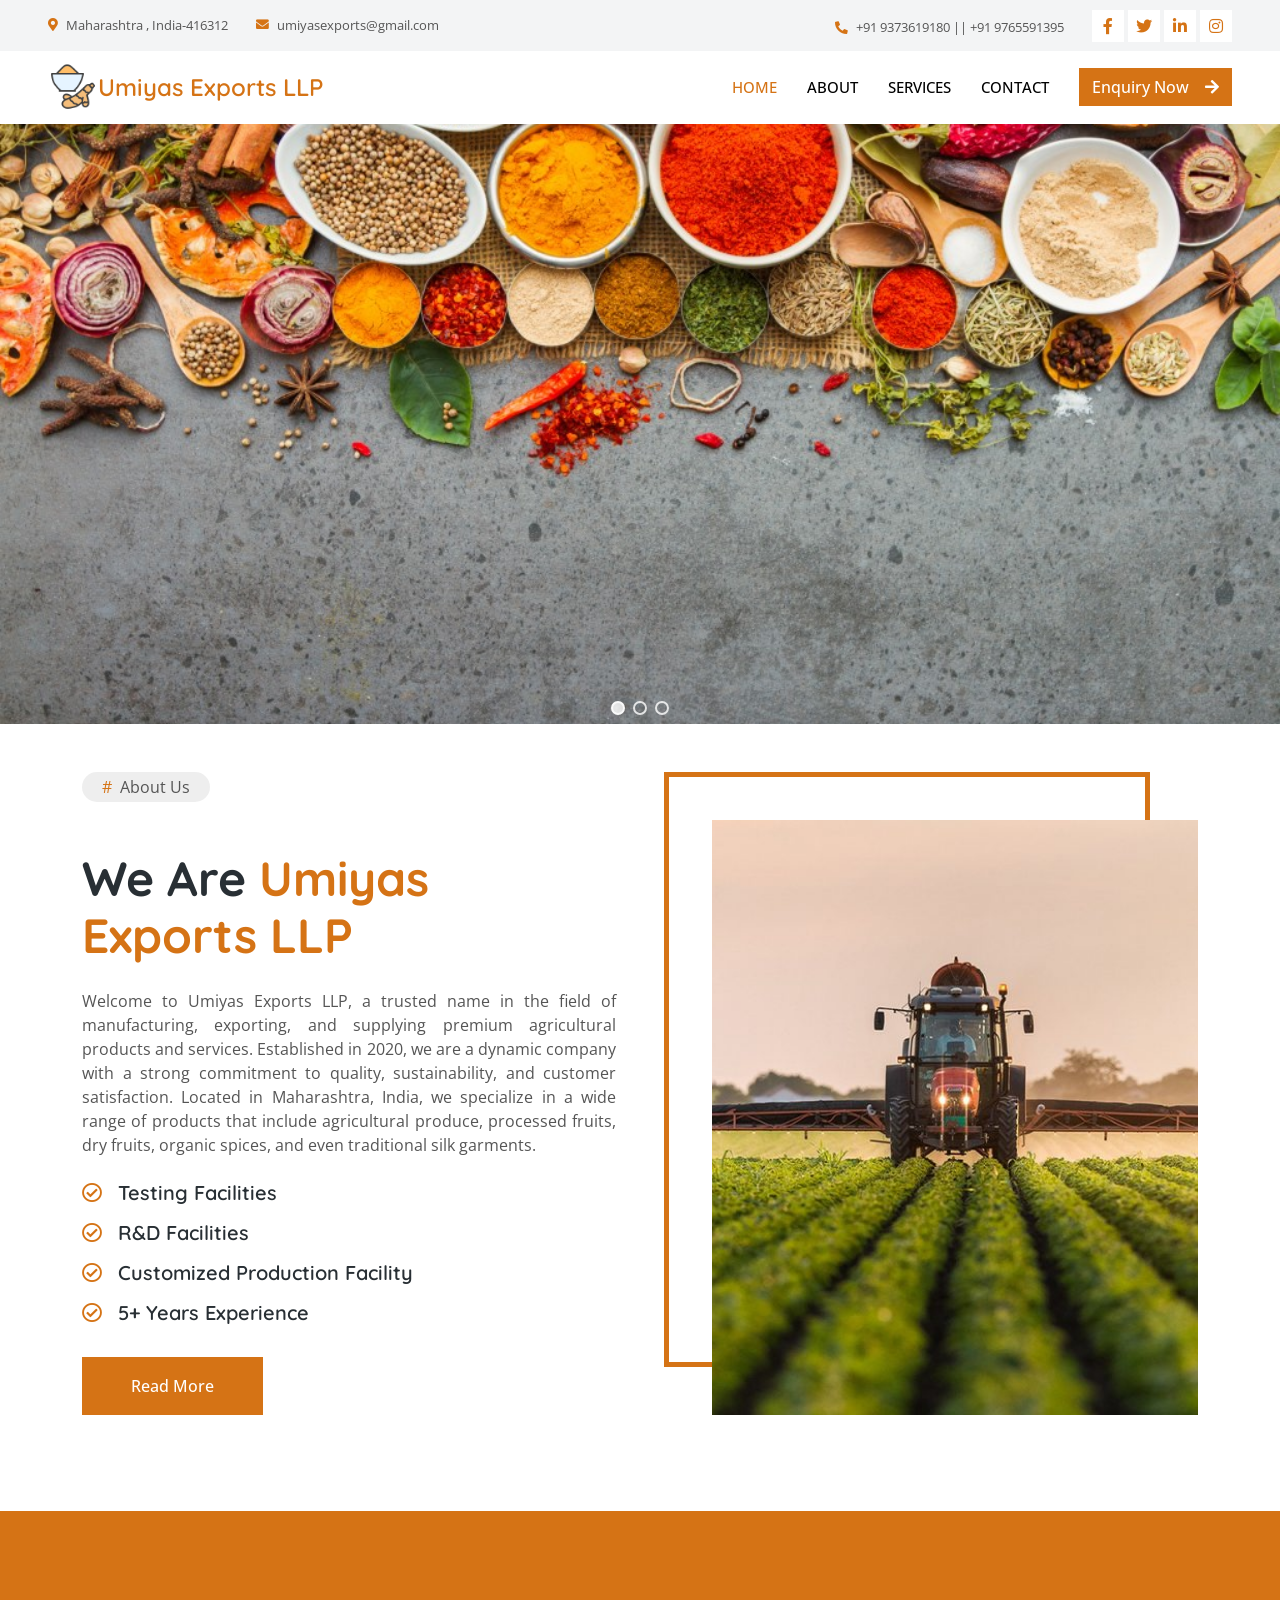
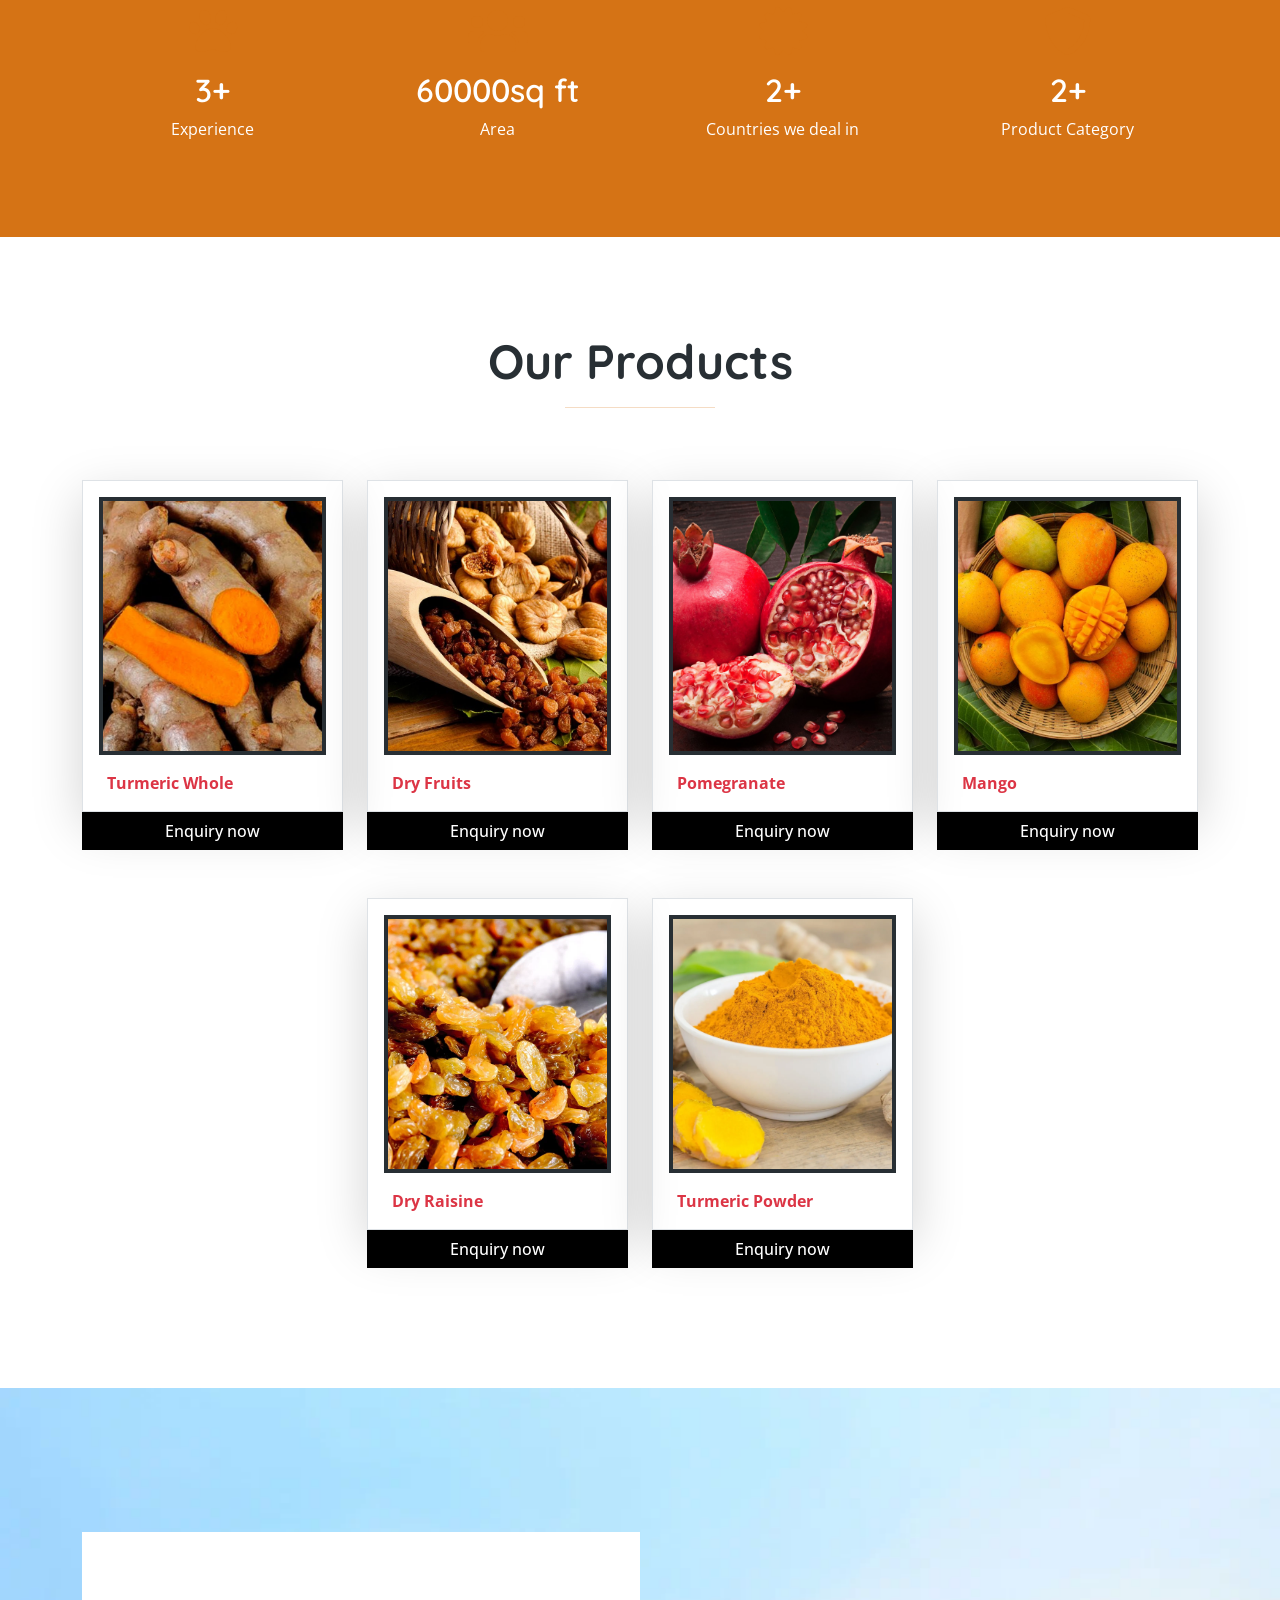
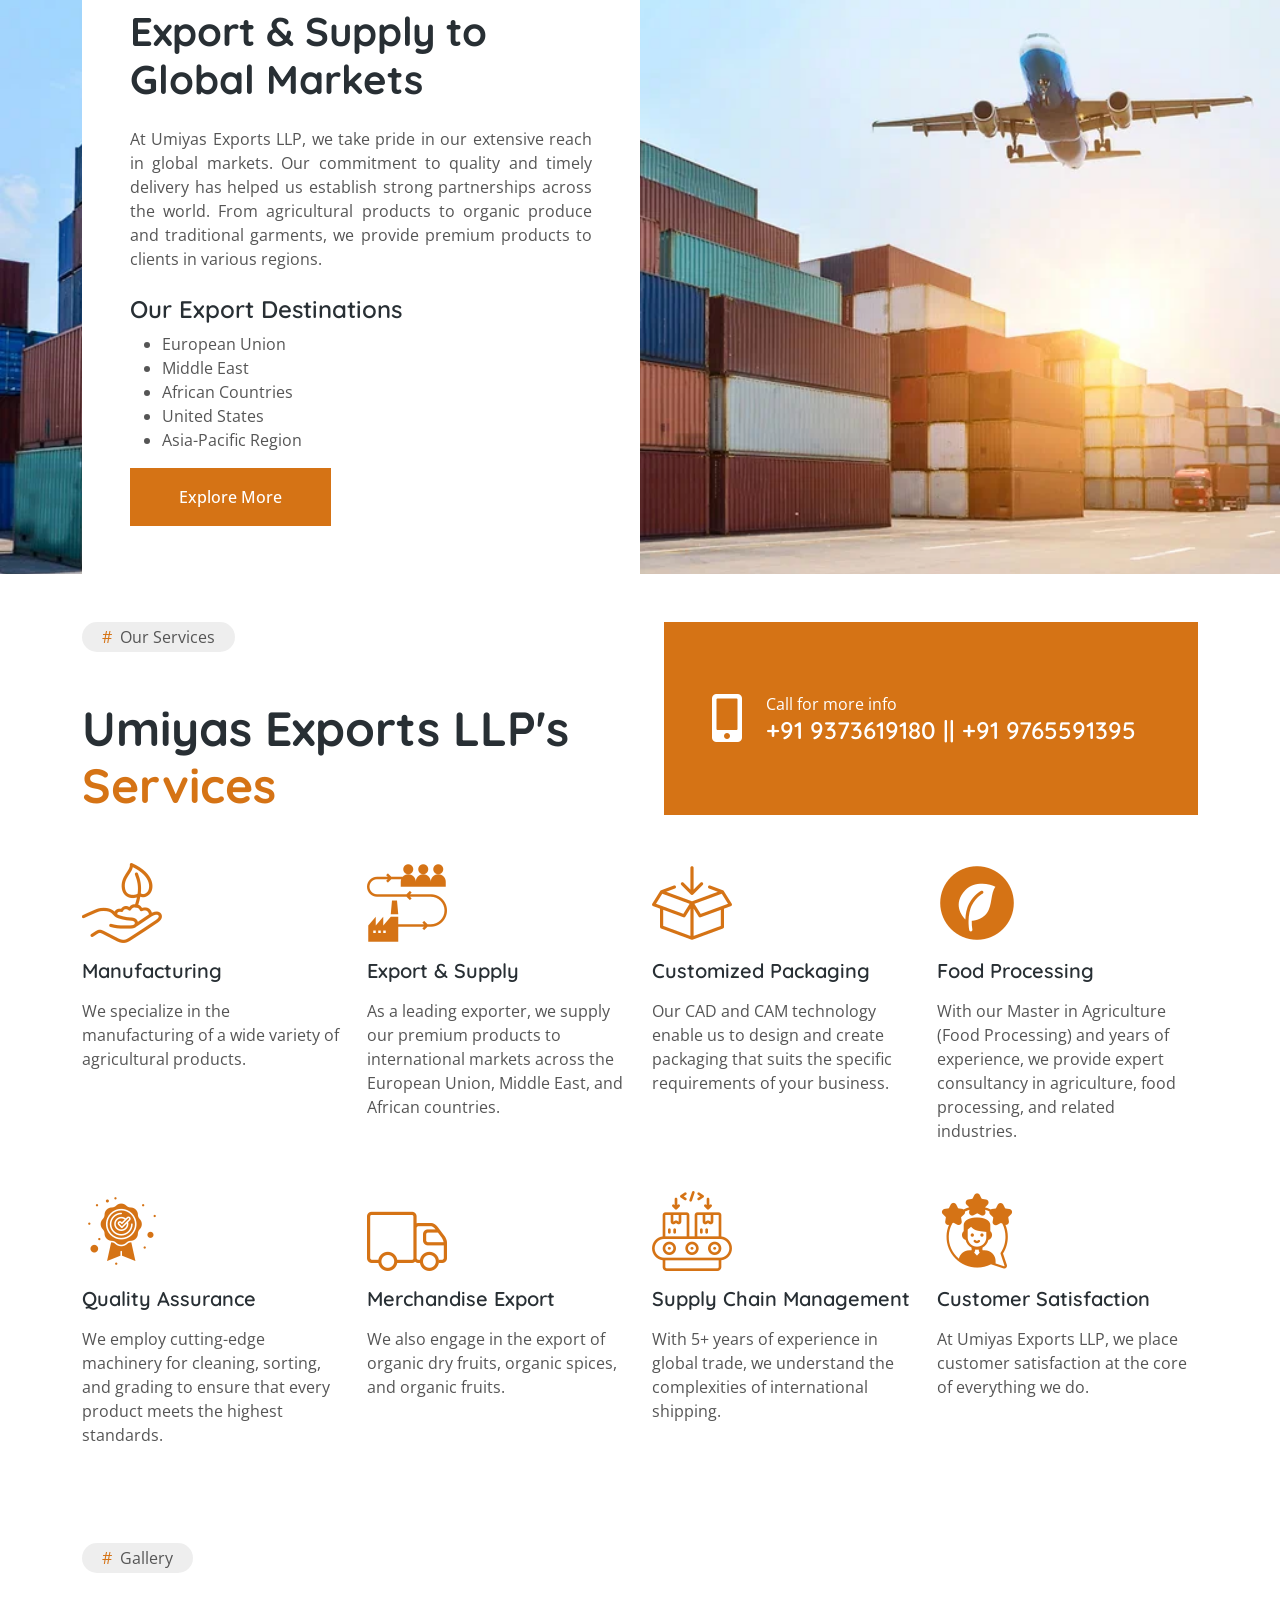
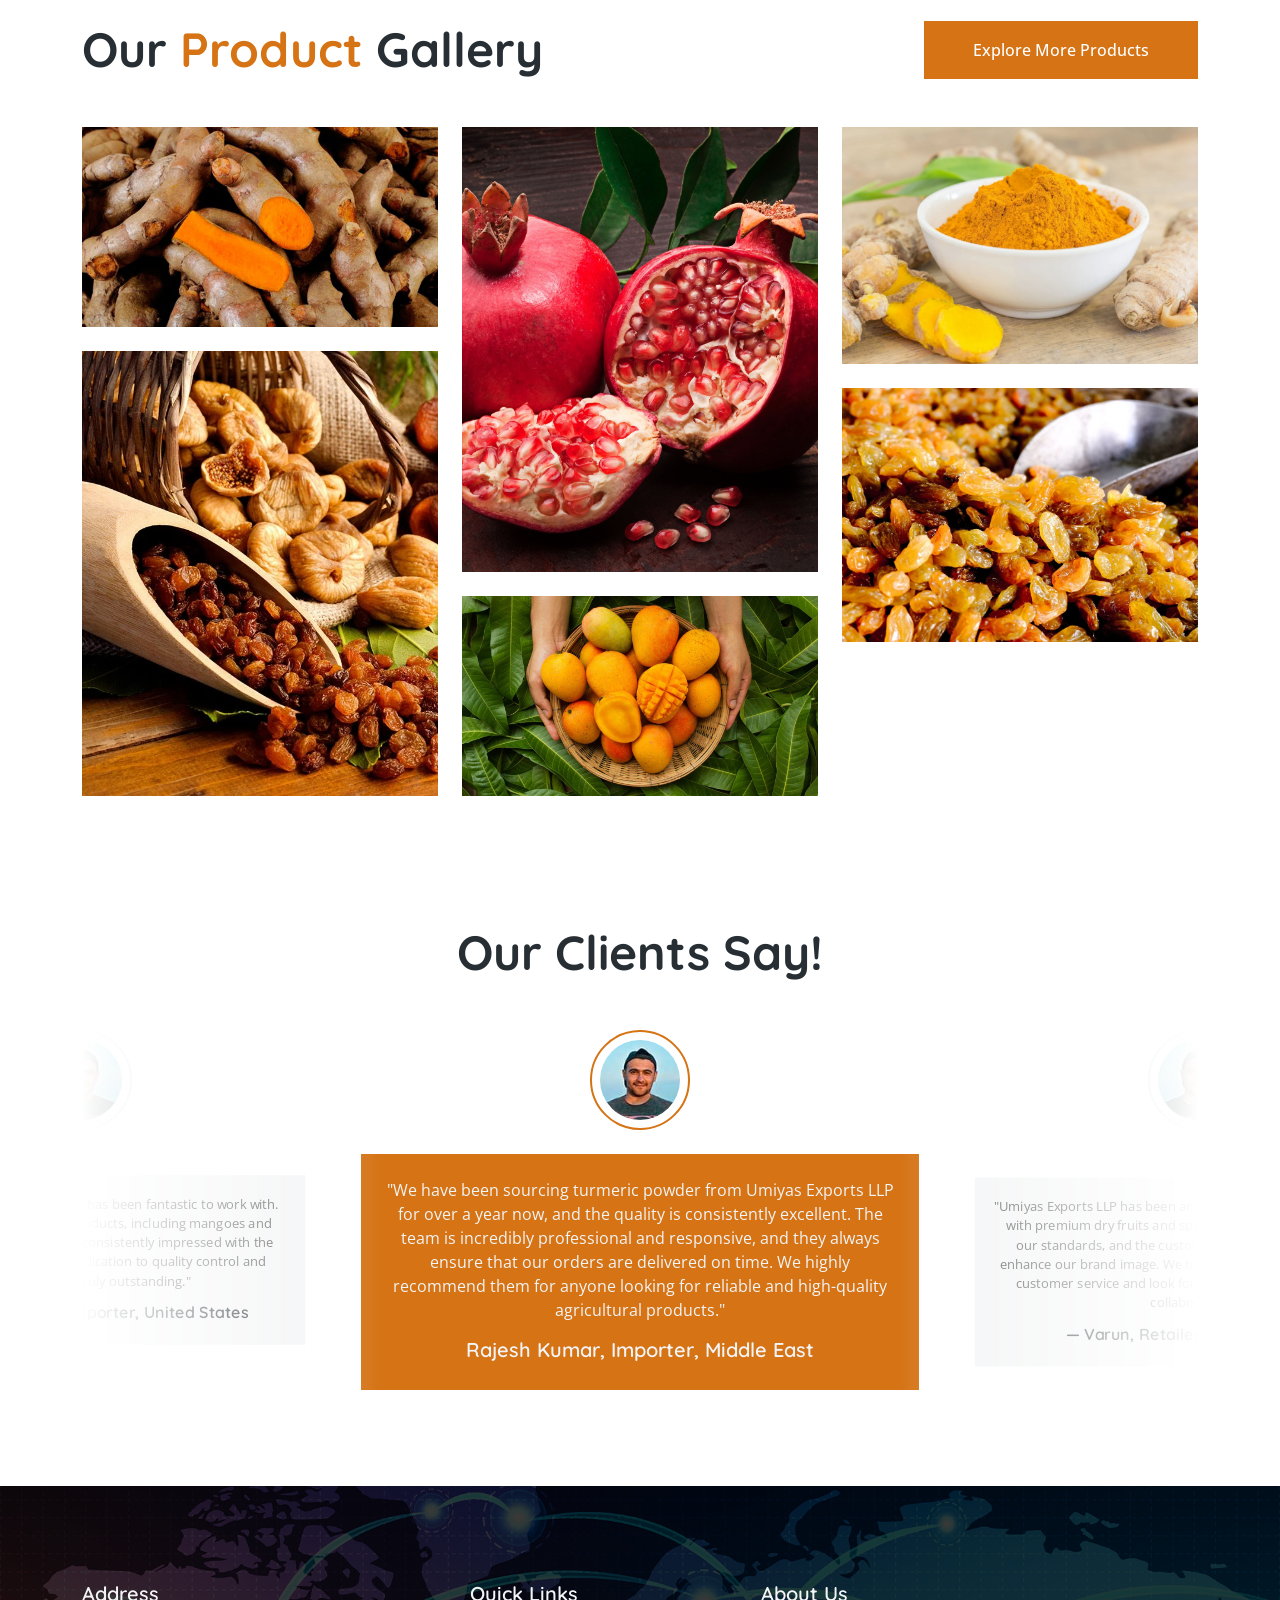
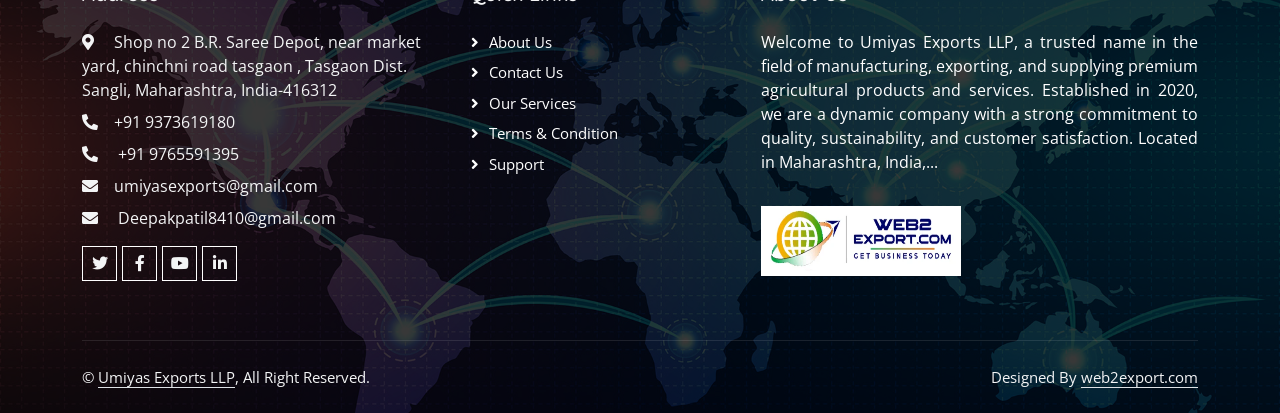
==== commit 2eddead4: "koad" ====
--- a/index.html
+++ b/index.html
@@ -433,7 +433,7 @@
                     <div class="bg-white p-5 mt-lg-5">
                         <h1 class="display-6 mb-4 wow fadeIn" data-wow-delay="0.3s">Export & Supply to Global Markets
                         </h1>
-                        <p class="mb-4 wow fadeIn jus" data-wow-delay="0.4s">BAt Umiyas Exports LLP, we take pride in
+                        <p class="mb-4 wow fadeIn jus" data-wow-delay="0.4s">At Umiyas Exports LLP, we take pride in
                             our
                             extensive reach in global markets. Our commitment to quality and timely delivery has helped
                             us establish strong partnerships across the world. From agricultural products to organic
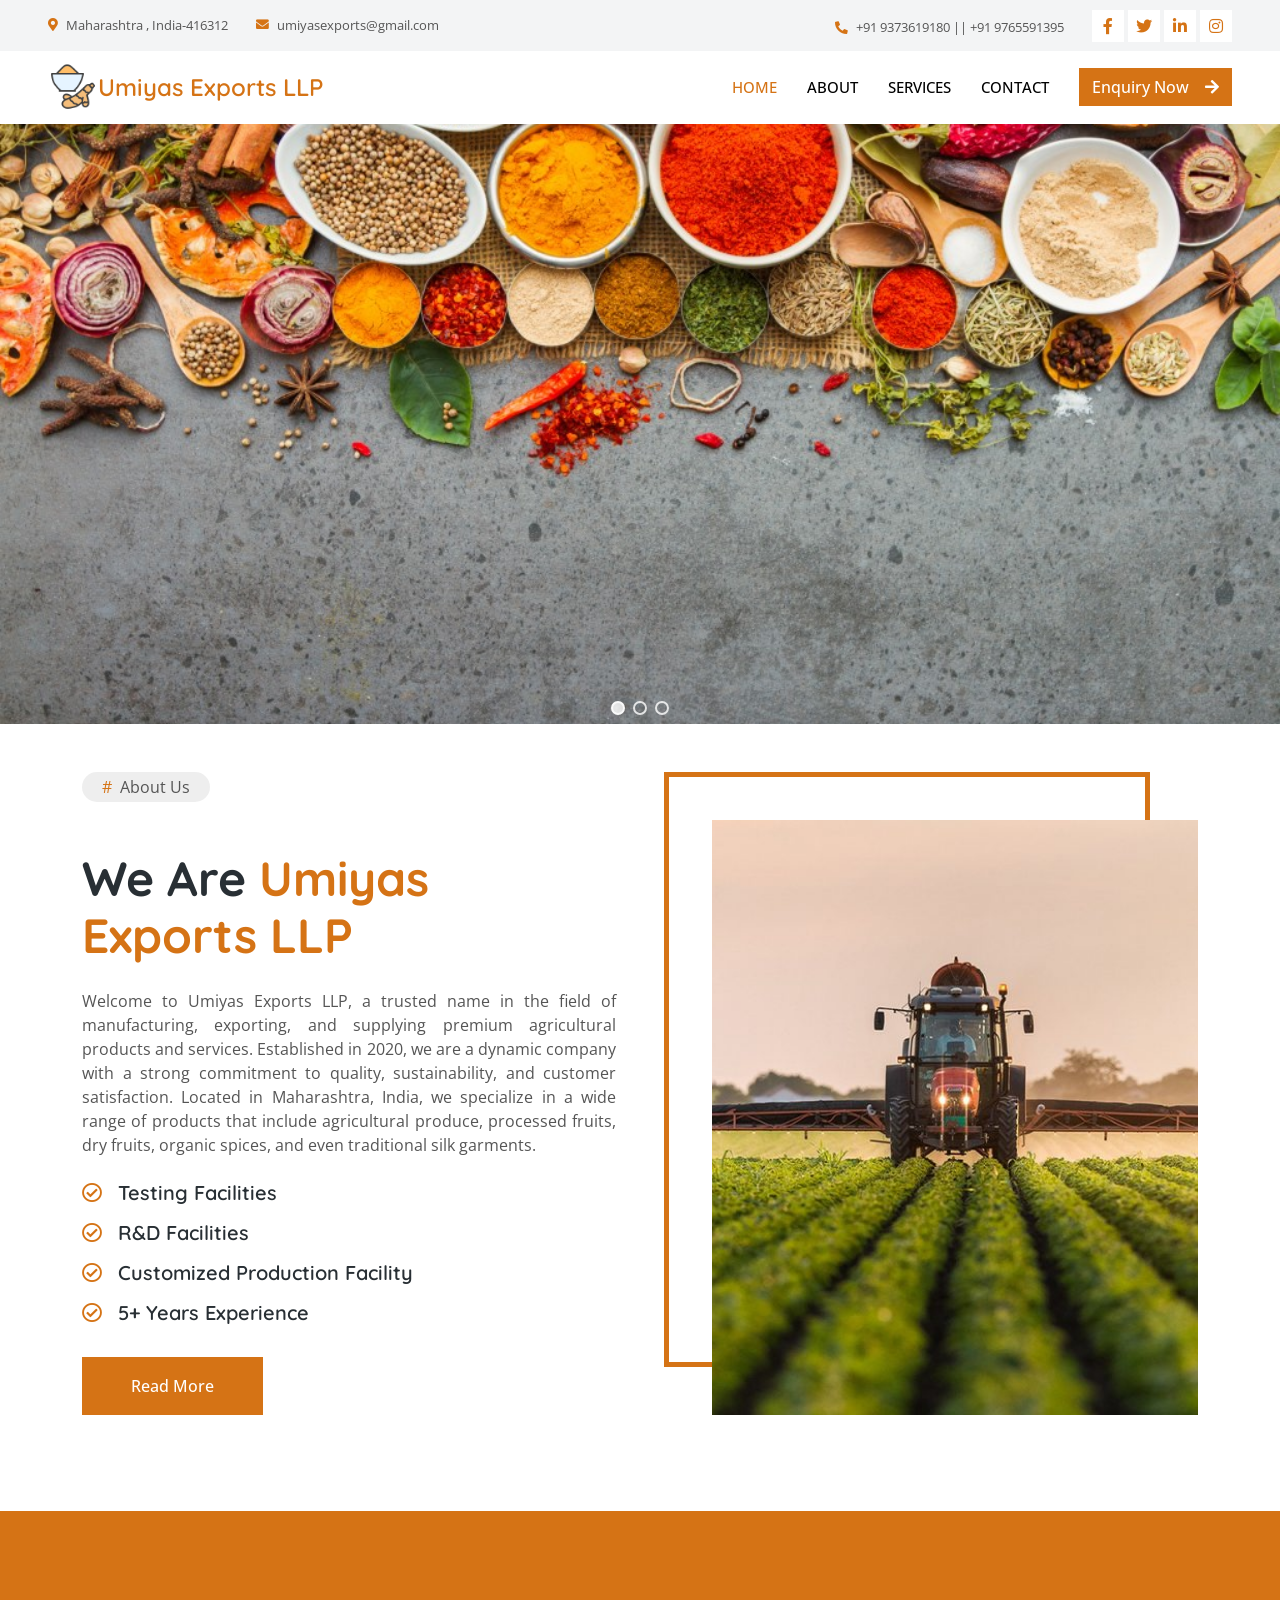
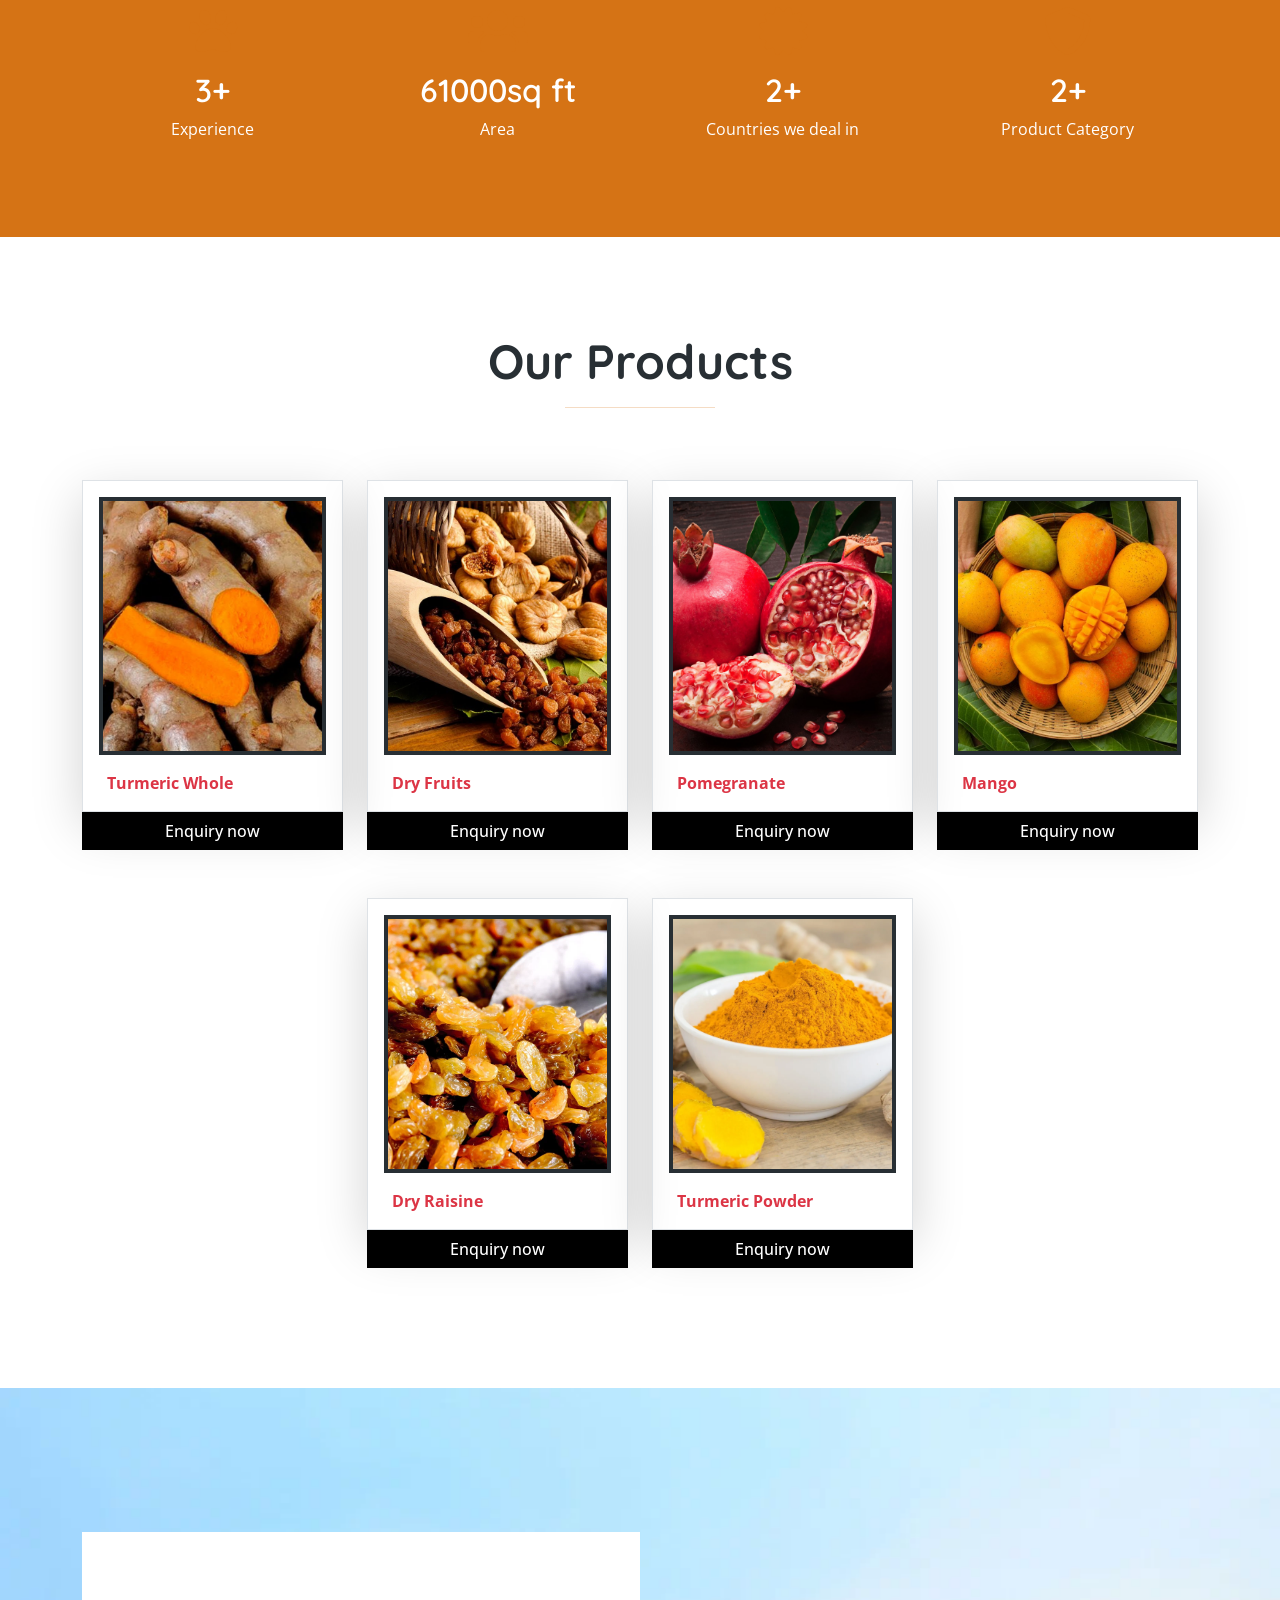
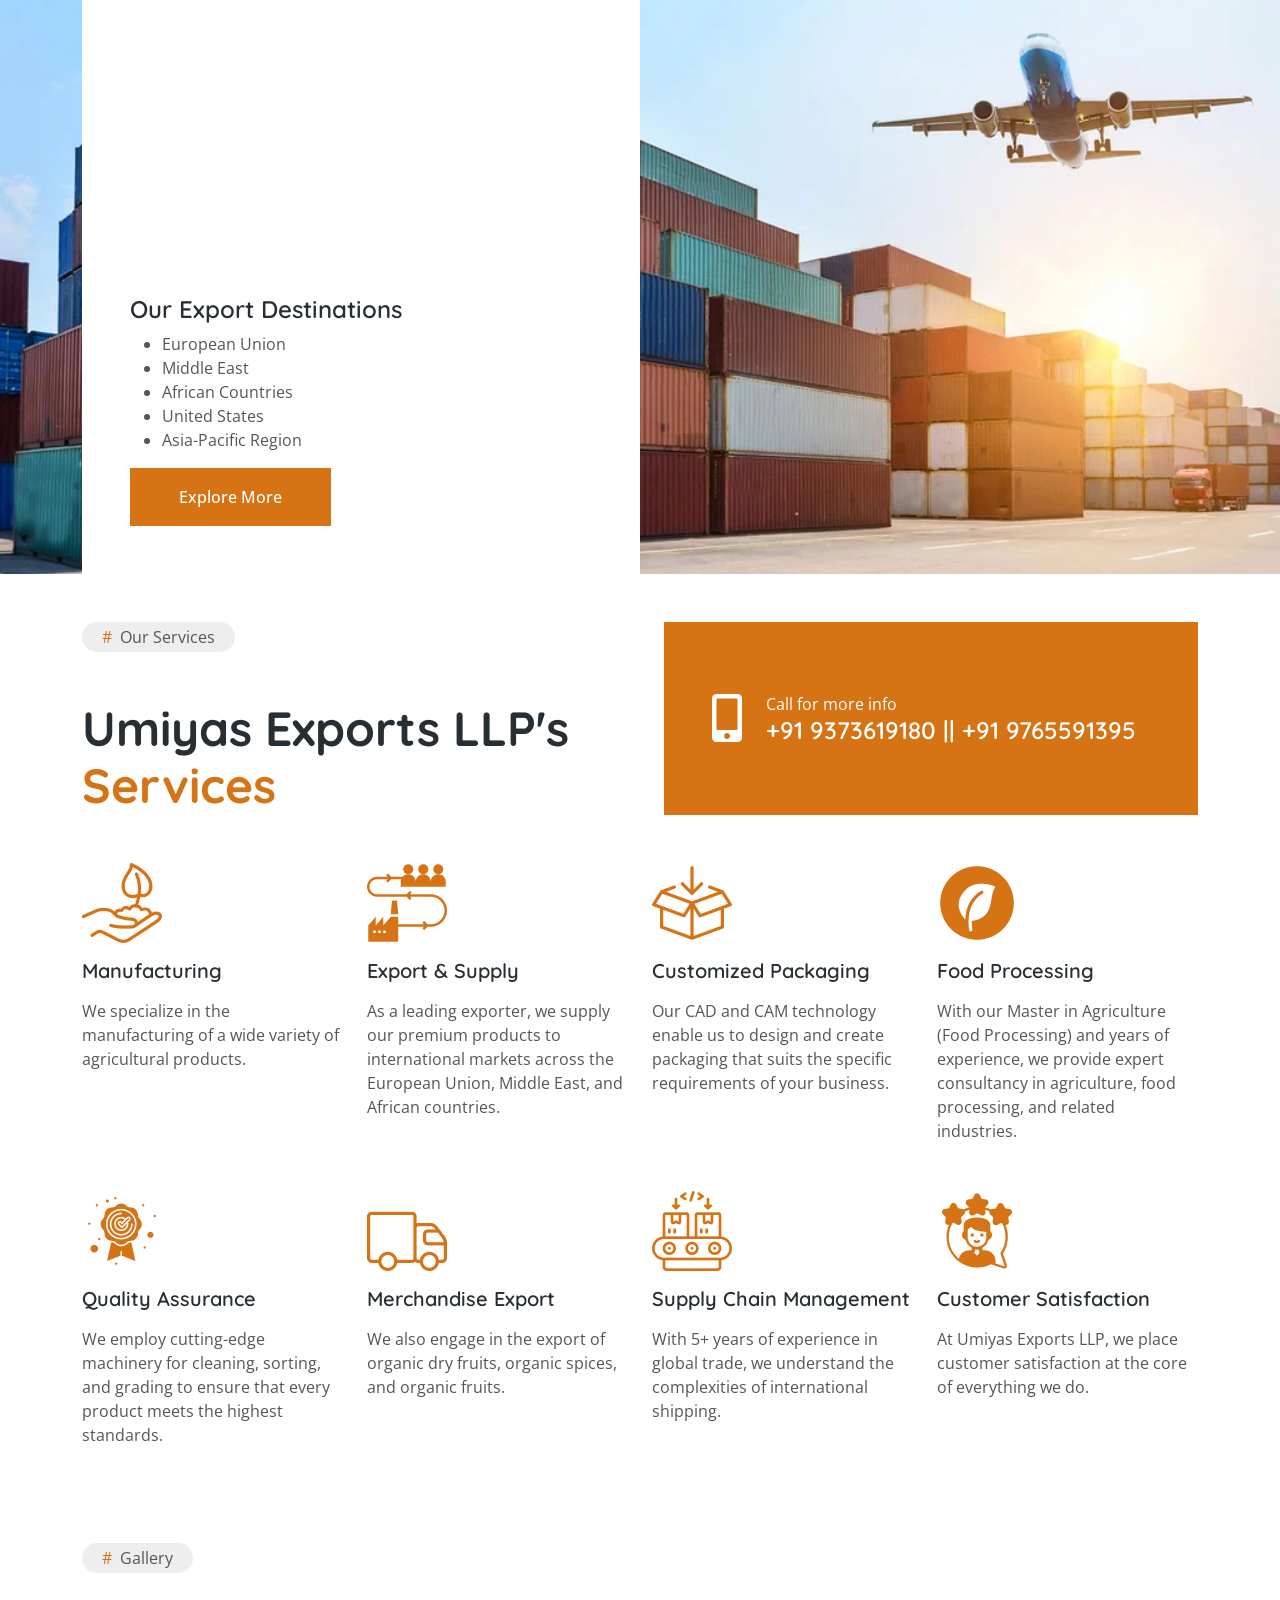
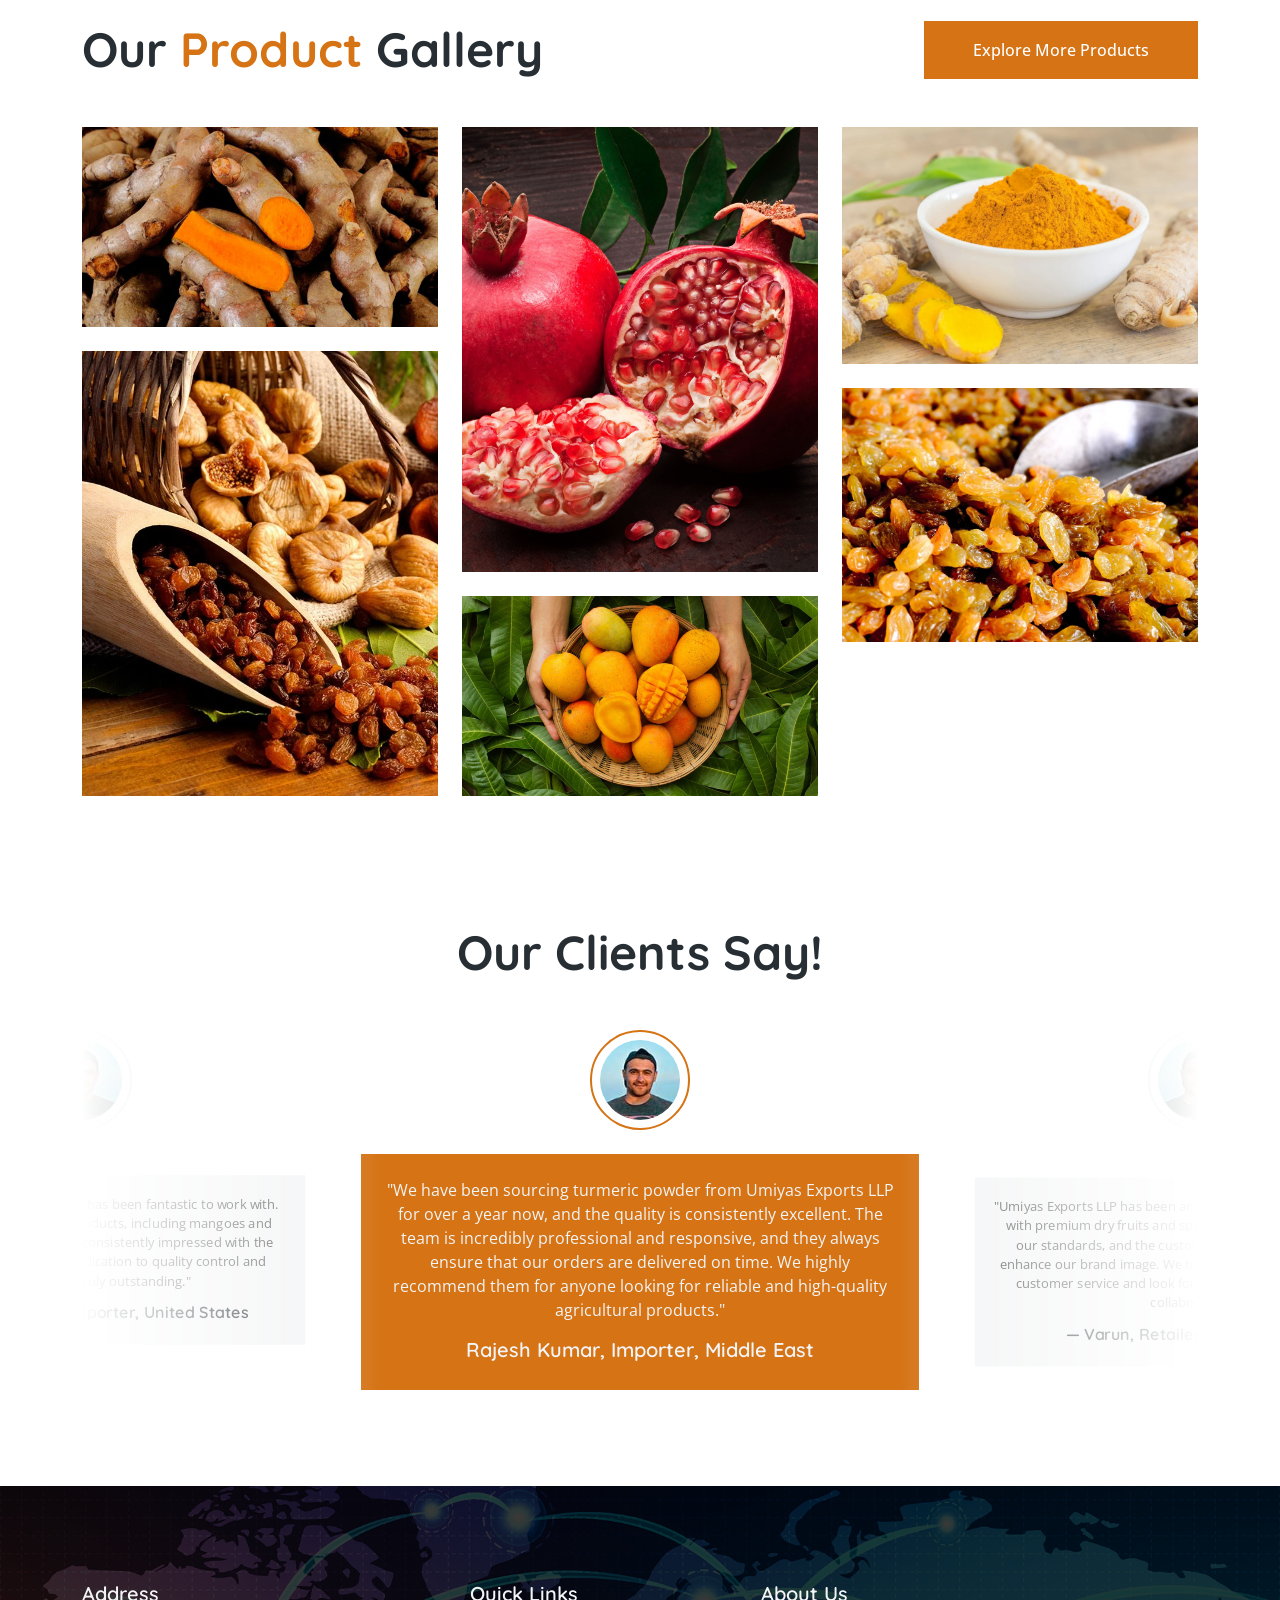
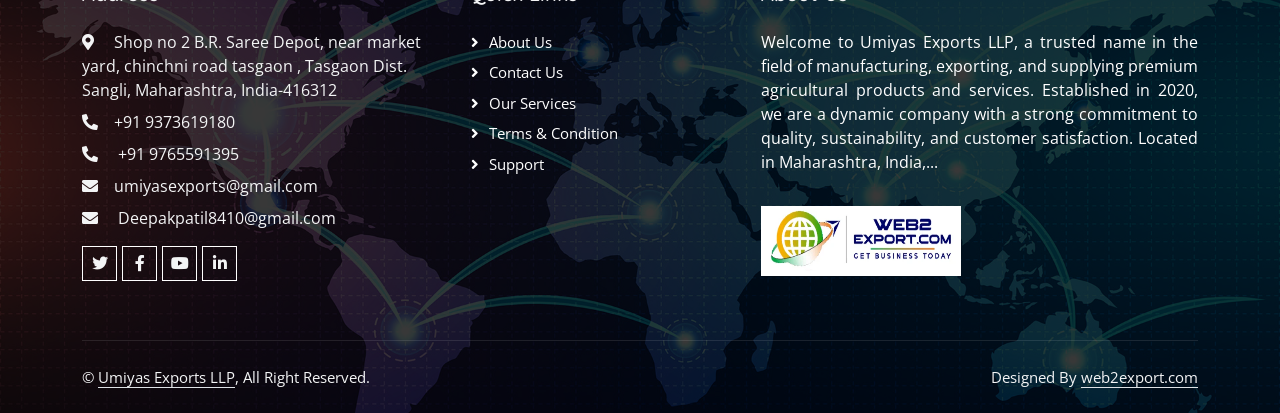
==== commit 587bce4a: "load" ====
--- a/index.html
+++ b/index.html
@@ -556,7 +556,7 @@
                                     <img class="img-fluid" src="images/product/1.jpg" alt="">
                                     <div class="animal-text p-4">
 
-                                        <h5 class="text-white mb-0">Turmeric Whole</h5>
+                                        <h5 class="text-white mb-0">Whole Turmeric </h5>
                                     </div>
                                 </div>
                             </a>
@@ -619,7 +619,7 @@
                                     <img class="img-fluid" src="images/product/5.jpg" alt="">
                                     <div class="animal-text p-4">
 
-                                        <h5 class="text-white mb-0">Dry Raisine </h5>
+                                        <h5 class="text-white mb-0">Dry Raisins </h5>
                                     </div>
                                 </div>
                             </a>
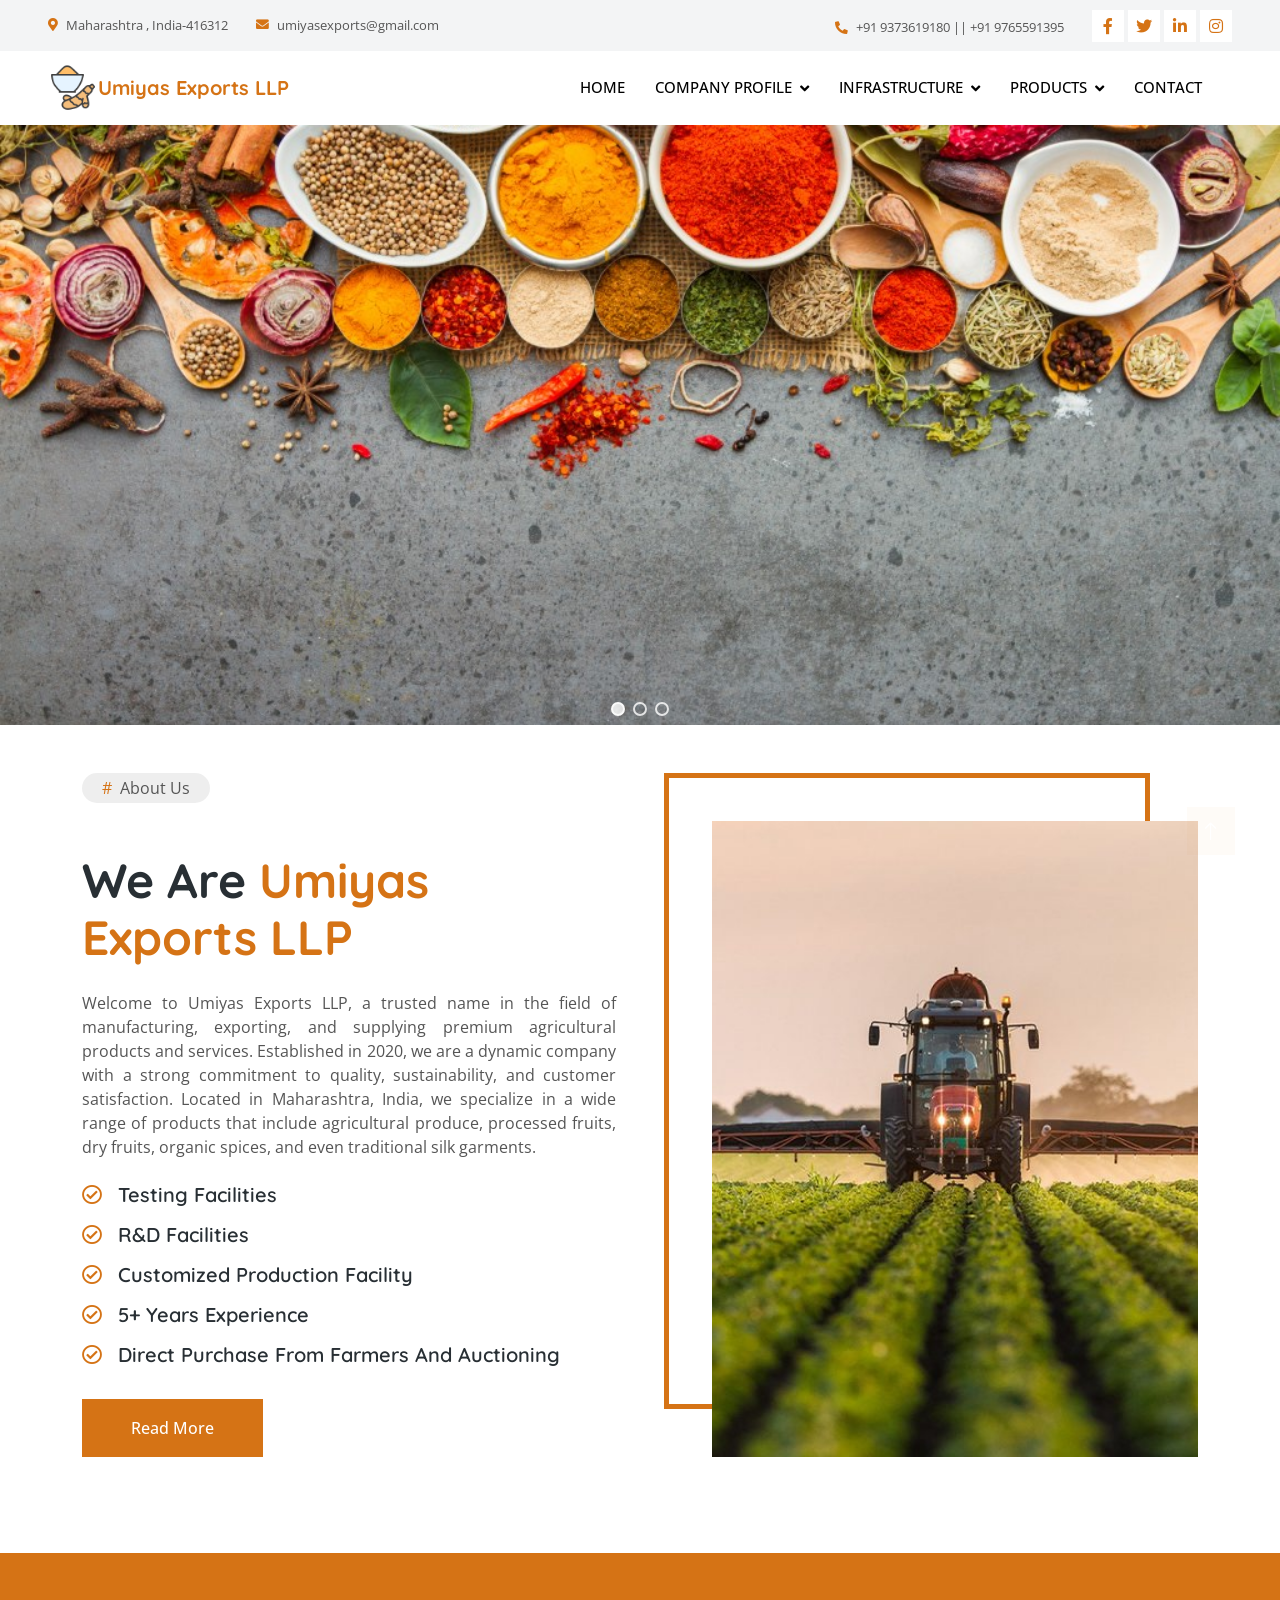
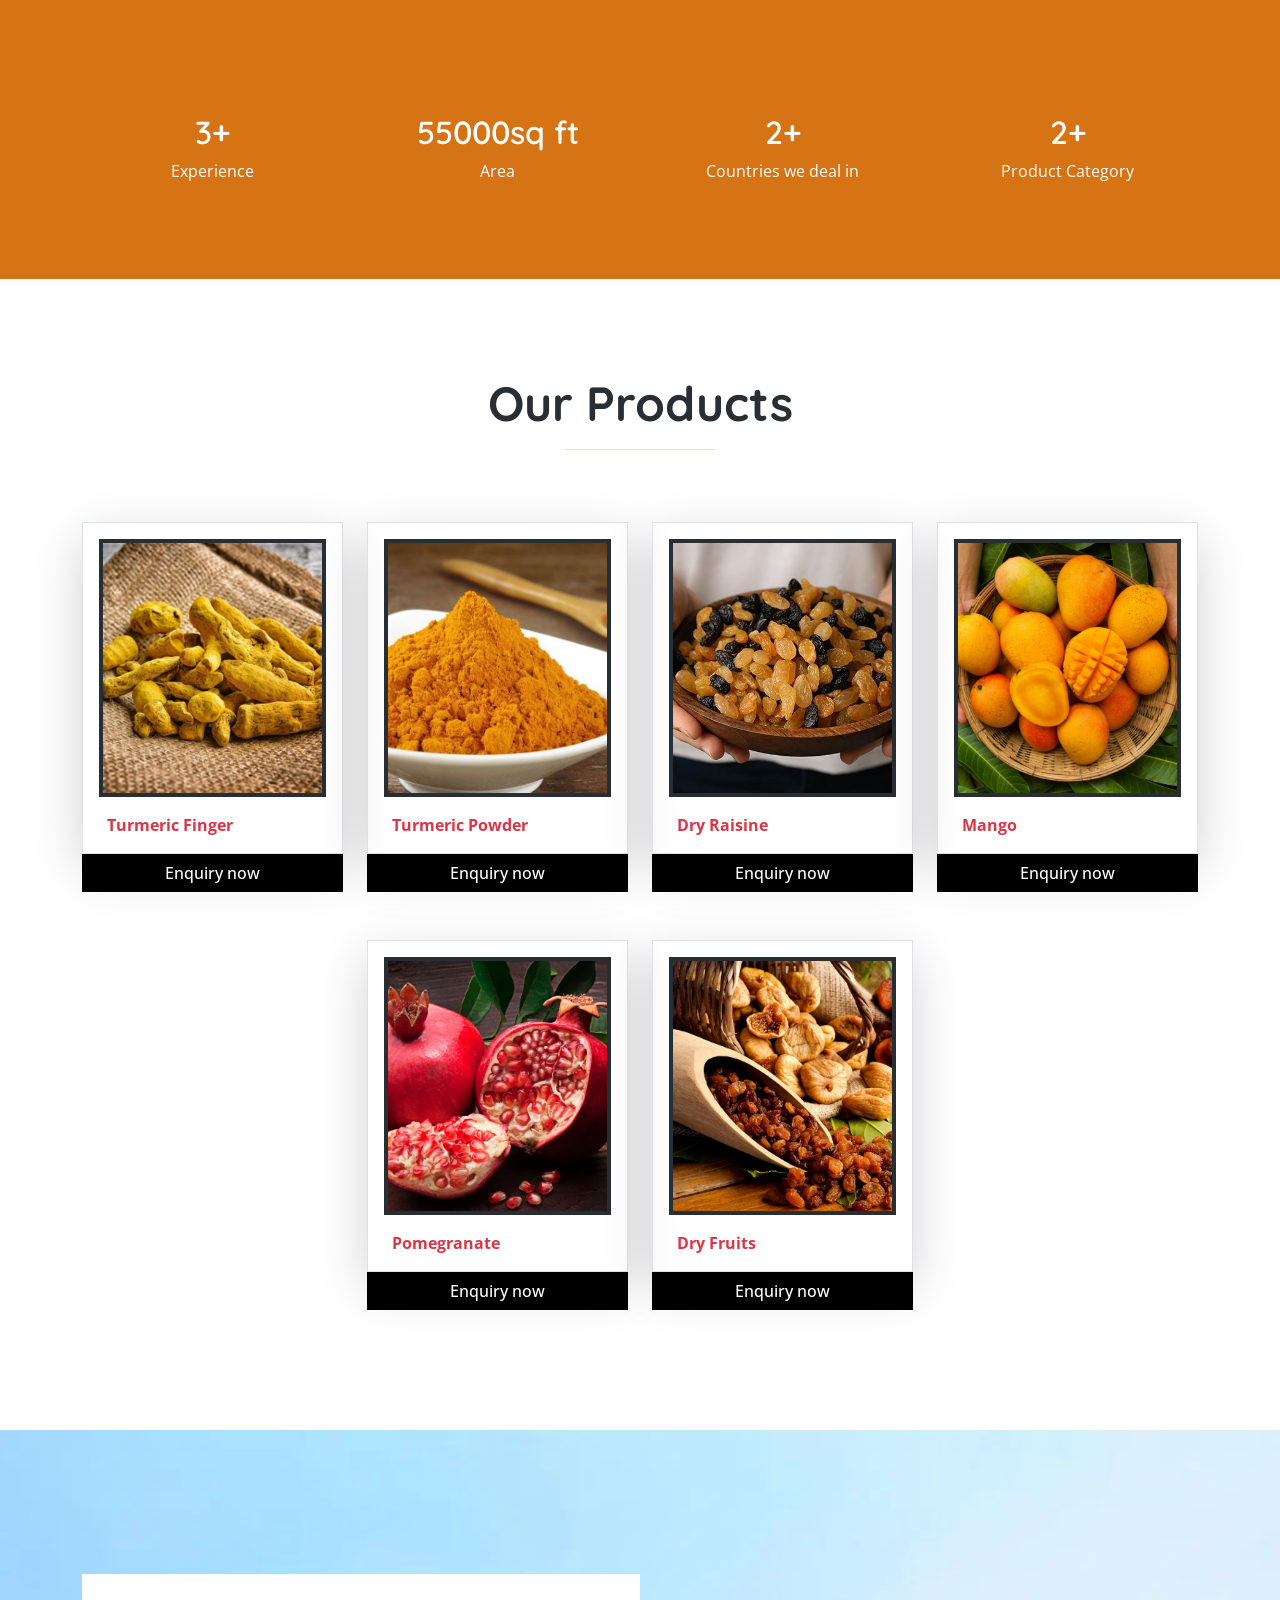
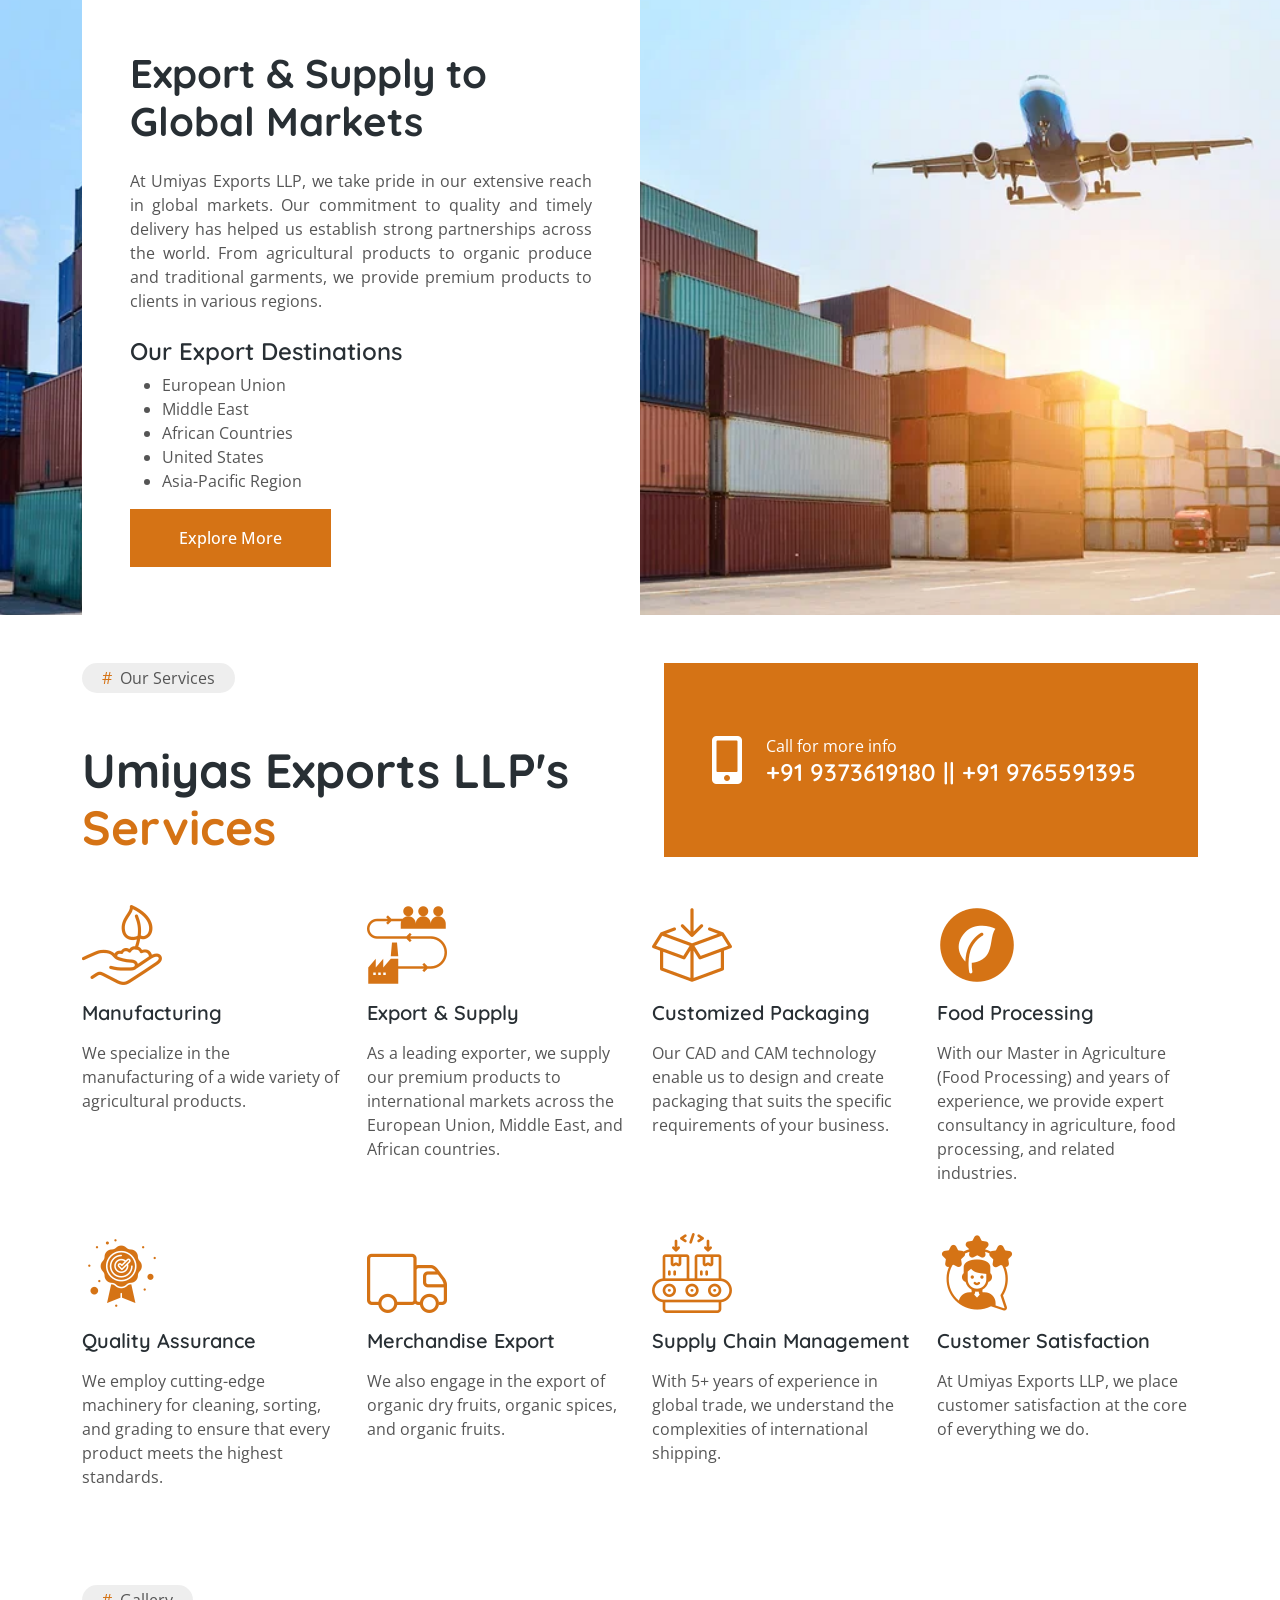
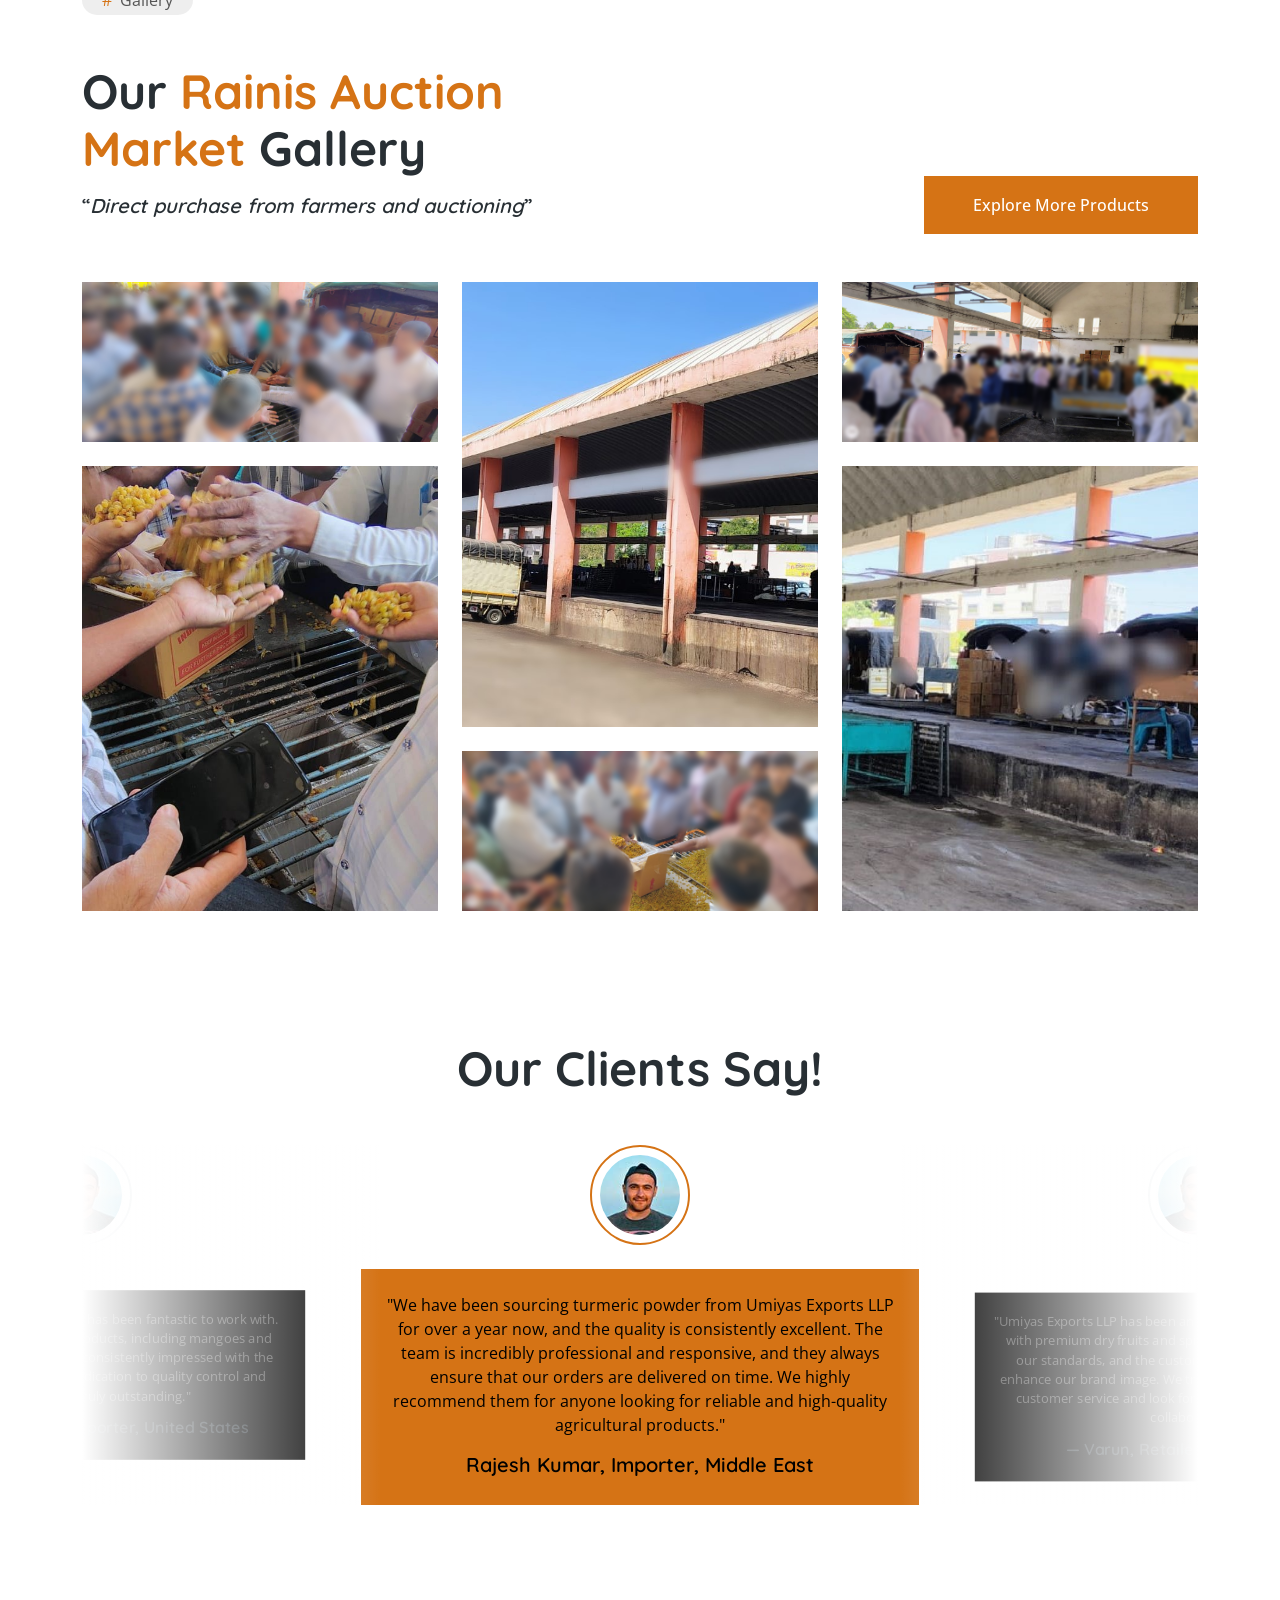
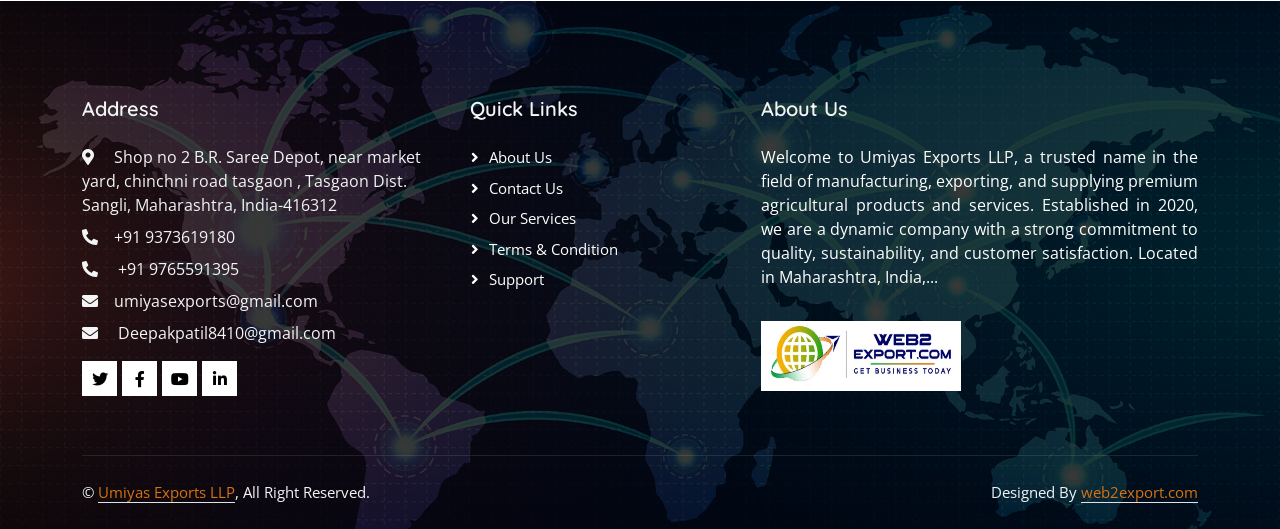
==== commit d4b5bca0: "load" ====
--- a/index.html
+++ b/index.html
@@ -1,3 +1,4 @@
+
 <!DOCTYPE html>
 <html lang="en">
 
@@ -40,95 +41,329 @@
     <link rel="stylesheet" type="text/css" href="css/normalize.min.css" media="screen, print">
     <link rel="stylesheet" type="text/css" href="css/smartslider.min.css" media="screen, print">
 
-    <script>(function () { this._N2 = this._N2 || { _r: [], _d: [], r: function () { this._r.push(arguments) }, d: function () { this._d.push(arguments) } } }).call(window);</script>
+    <script>
+        (function() {
+            this._N2 = this._N2 || {
+                _r: [],
+                _d: [],
+                r: function() {
+                    this._r.push(arguments)
+                },
+                d: function() {
+                    this._d.push(arguments)
+                }
+            }
+        }).call(window);
+    </script>
     <script src="js/n2.min.js"></script>
     <script src="js/smartslider-frontend.min.js"></script>
     <script src="js/ss-simple.min.js"></script>
     <script src="js/smartslider-backgroundanimation.min.js"></script>
     <script src="js/w-bullet.min.js"></script>
-    <script>_N2.r('documentReady', function () {
-            _N2.r(["documentReady", "smartslider-frontend", "smartslider-backgroundanimation", "SmartSliderWidgetBulletTransition", "ss-simple"], function () { new _N2.SmartSliderSimple('n2-ss-1', { "admin": false, "background.video.mobile": 1, "loadingTime": 2000, "alias": { "id": 0, "smoothScroll": 0, "slideSwitch": 0, "scroll": 1 }, "align": "normal", "isDelayed": 0, "responsive": { "mediaQueries": { "all": false, "desktopportrait": ["(min-width: 1200px)"], "tabletportrait": ["(orientation: landscape) and (max-width: 1199px) and (min-width: 901px)", "(orientation: portrait) and (max-width: 1199px) and (min-width: 701px)"], "mobileportrait": ["(orientation: landscape) and (max-width: 900px)", "(orientation: portrait) and (max-width: 700px)"] }, "base": { "slideOuterWidth": 1200, "slideOuterHeight": 600, "sliderWidth": 1200, "sliderHeight": 600, "slideWidth": 1200, "slideHeight": 600 }, "hideOn": { "desktopLandscape": false, "desktopPortrait": false, "tabletLandscape": false, "tabletPortrait": false, "mobileLandscape": false, "mobilePortrait": false }, "onResizeEnabled": true, "type": "fullwidth", "sliderHeightBasedOn": "real", "focusUser": 1, "focusEdge": "auto", "breakpoints": [{ "device": "tabletPortrait", "type": "max-screen-width", "portraitWidth": 1199, "landscapeWidth": 1199 }, { "device": "mobilePortrait", "type": "max-screen-width", "portraitWidth": 700, "landscapeWidth": 900 }], "enabledDevices": { "desktopLandscape": 0, "desktopPortrait": 1, "tabletLandscape": 0, "tabletPortrait": 1, "mobileLandscape": 0, "mobilePortrait": 1 }, "sizes": { "desktopPortrait": { "width": 1200, "height": 600, "max": 3000, "min": 1200 }, "tabletPortrait": { "width": 701, "height": 350, "customHeight": false, "max": 1199, "min": 701 }, "mobilePortrait": { "width": 320, "height": 160, "customHeight": false, "max": 900, "min": 320 } }, "overflowHiddenPage": 0, "focus": { "offsetTop": "#wpadminbar", "offsetBottom": "" } }, "controls": { "mousewheel": 1, "touch": "vertical", "keyboard": 1, "blockCarouselInteraction": 1 }, "playWhenVisible": 1, "playWhenVisibleAt": 0.5, "lazyLoad": 0, "lazyLoadNeighbor": 0, "blockrightclick": 0, "maintainSession": 0, "autoplay": { "enabled": 0, "start": 1, "duration": 8000, "autoplayLoop": 1, "allowReStart": 0, "pause": { "click": 1, "mouse": "0", "mediaStarted": 1 }, "resume": { "click": 0, "mouse": "0", "mediaEnded": 1, "slidechanged": 0 }, "interval": 1, "intervalModifier": "loop", "intervalSlide": "current" }, "perspective": 1500, "layerMode": { "playOnce": 0, "playFirstLayer": 1, "mode": "skippable", "inAnimation": "mainInEnd" }, "bgAnimations": { "global": [{ "type": "GL", "subType": "GLSL5", "ease": "linear", "tileDuration": 0.6, "count": 25, "delay": 0.08, "invertX": 0, "invertY": 0 }, { "type": "Flat", "tiles": { "crop": true, "delay": 0, "sequence": "ForwardDiagonal" }, "main": { "type": "both", "duration": 1, "current": { "ease": "easeOutCubic", "scale": 0.7 }, "next": { "ease": "easeOutCubic", "xP": 100 } }, "invert": { "zIndex": 2, "current": { "xP": 100, "scale": 1 }, "next": { "scale": 0.7, "xP": 0 } } }], "color": "RGBA(51,51,51,1)", "speed": "normal" }, "mainanimation": { "type": "vertical", "duration": 500, "delay": 0, "ease": "easeOutQuad", "shiftedBackgroundAnimation": 0 }, "carousel": 1, "initCallbacks": function () { new _N2.SmartSliderWidgetBulletTransition(this, { "area": 10, "dotClasses": "n2-style-37b83350d88fb82e7ea26e8ad7887167-dot ", "mode": "", "action": "click" }); } }); });
+    <script>
+        _N2.r('documentReady', function() {
+            _N2.r(["documentReady", "smartslider-frontend", "smartslider-backgroundanimation", "SmartSliderWidgetBulletTransition", "ss-simple"], function() {
+                new _N2.SmartSliderSimple('n2-ss-1', {
+                    "admin": false,
+                    "background.video.mobile": 1,
+                    "loadingTime": 2000,
+                    "alias": {
+                        "id": 0,
+                        "smoothScroll": 0,
+                        "slideSwitch": 0,
+                        "scroll": 1
+                    },
+                    "align": "normal",
+                    "isDelayed": 0,
+                    "responsive": {
+                        "mediaQueries": {
+                            "all": false,
+                            "desktopportrait": ["(min-width: 1200px)"],
+                            "tabletportrait": ["(orientation: landscape) and (max-width: 1199px) and (min-width: 901px)", "(orientation: portrait) and (max-width: 1199px) and (min-width: 701px)"],
+                            "mobileportrait": ["(orientation: landscape) and (max-width: 900px)", "(orientation: portrait) and (max-width: 700px)"]
+                        },
+                        "base": {
+                            "slideOuterWidth": 1200,
+                            "slideOuterHeight": 600,
+                            "sliderWidth": 1200,
+                            "sliderHeight": 600,
+                            "slideWidth": 1200,
+                            "slideHeight": 600
+                        },
+                        "hideOn": {
+                            "desktopLandscape": false,
+                            "desktopPortrait": false,
+                            "tabletLandscape": false,
+                            "tabletPortrait": false,
+                            "mobileLandscape": false,
+                            "mobilePortrait": false
+                        },
+                        "onResizeEnabled": true,
+                        "type": "fullwidth",
+                        "sliderHeightBasedOn": "real",
+                        "focusUser": 1,
+                        "focusEdge": "auto",
+                        "breakpoints": [{
+                            "device": "tabletPortrait",
+                            "type": "max-screen-width",
+                            "portraitWidth": 1199,
+                            "landscapeWidth": 1199
+                        }, {
+                            "device": "mobilePortrait",
+                            "type": "max-screen-width",
+                            "portraitWidth": 700,
+                            "landscapeWidth": 900
+                        }],
+                        "enabledDevices": {
+                            "desktopLandscape": 0,
+                            "desktopPortrait": 1,
+                            "tabletLandscape": 0,
+                            "tabletPortrait": 1,
+                            "mobileLandscape": 0,
+                            "mobilePortrait": 1
+                        },
+                        "sizes": {
+                            "desktopPortrait": {
+                                "width": 1200,
+                                "height": 600,
+                                "max": 3000,
+                                "min": 1200
+                            },
+                            "tabletPortrait": {
+                                "width": 701,
+                                "height": 350,
+                                "customHeight": false,
+                                "max": 1199,
+                                "min": 701
+                            },
+                            "mobilePortrait": {
+                                "width": 320,
+                                "height": 160,
+                                "customHeight": false,
+                                "max": 900,
+                                "min": 320
+                            }
+                        },
+                        "overflowHiddenPage": 0,
+                        "focus": {
+                            "offsetTop": "#wpadminbar",
+                            "offsetBottom": ""
+                        }
+                    },
+                    "controls": {
+                        "mousewheel": 1,
+                        "touch": "vertical",
+                        "keyboard": 1,
+                        "blockCarouselInteraction": 1
+                    },
+                    "playWhenVisible": 1,
+                    "playWhenVisibleAt": 0.5,
+                    "lazyLoad": 0,
+                    "lazyLoadNeighbor": 0,
+                    "blockrightclick": 0,
+                    "maintainSession": 0,
+                    "autoplay": {
+                        "enabled": 0,
+                        "start": 1,
+                        "duration": 8000,
+                        "autoplayLoop": 1,
+                        "allowReStart": 0,
+                        "pause": {
+                            "click": 1,
+                            "mouse": "0",
+                            "mediaStarted": 1
+                        },
+                        "resume": {
+                            "click": 0,
+                            "mouse": "0",
+                            "mediaEnded": 1,
+                            "slidechanged": 0
+                        },
+                        "interval": 1,
+                        "intervalModifier": "loop",
+                        "intervalSlide": "current"
+                    },
+                    "perspective": 1500,
+                    "layerMode": {
+                        "playOnce": 0,
+                        "playFirstLayer": 1,
+                        "mode": "skippable",
+                        "inAnimation": "mainInEnd"
+                    },
+                    "bgAnimations": {
+                        "global": [{
+                            "type": "GL",
+                            "subType": "GLSL5",
+                            "ease": "linear",
+                            "tileDuration": 0.6,
+                            "count": 25,
+                            "delay": 0.08,
+                            "invertX": 0,
+                            "invertY": 0
+                        }, {
+                            "type": "Flat",
+                            "tiles": {
+                                "crop": true,
+                                "delay": 0,
+                                "sequence": "ForwardDiagonal"
+                            },
+                            "main": {
+                                "type": "both",
+                                "duration": 1,
+                                "current": {
+                                    "ease": "easeOutCubic",
+                                    "scale": 0.7
+                                },
+                                "next": {
+                                    "ease": "easeOutCubic",
+                                    "xP": 100
+                                }
+                            },
+                            "invert": {
+                                "zIndex": 2,
+                                "current": {
+                                    "xP": 100,
+                                    "scale": 1
+                                },
+                                "next": {
+                                    "scale": 0.7,
+                                    "xP": 0
+                                }
+                            }
+                        }],
+                        "color": "RGBA(51,51,51,1)",
+                        "speed": "normal"
+                    },
+                    "mainanimation": {
+                        "type": "vertical",
+                        "duration": 500,
+                        "delay": 0,
+                        "ease": "easeOutQuad",
+                        "shiftedBackgroundAnimation": 0
+                    },
+                    "carousel": 1,
+                    "initCallbacks": function() {
+                        new _N2.SmartSliderWidgetBulletTransition(this, {
+                            "area": 10,
+                            "dotClasses": "n2-style-37b83350d88fb82e7ea26e8ad7887167-dot ",
+                            "mode": "",
+                            "action": "click"
+                        });
+                    }
+                });
+            });
         });
     </script>
     <!-- slider -->
 </head>
 
 <body>
-    <!-- Spinner Start -->
-    <div id="spinner"
-        class="show bg-white position-fixed translate-middle w-100 vh-100 top-50 start-50 d-flex align-items-center justify-content-center">
-        <div class="spinner-border text-primary" style="width: 3rem; height: 3rem;" role="status">
-            <span class="sr-only">Loading...</span>
-        </div>
-    </div>
-    <!-- Spinner End -->
-
-
-    <!-- Topbar Start -->
-    <div class="container-fluid bg-light p-0 wow fadeIn" data-wow-delay="0.1s">
-        <div class="row gx-0 d-none d-lg-flex">
-            <div class="col-lg-7 px-5 text-start">
-                <div class="h-100 d-inline-flex align-items-center py-3 me-4">
-                    <small class="fa fa-map-marker-alt text-primary me-2"></small>
-                    <small>Maharashtra , India-416312</small>
-                </div>
-                <div class="h-100 d-inline-flex align-items-center py-3">
-                    <small class="fa fa-envelope   text-primary me-2"></small>
-                    <small>umiyasexports@gmail.com</small>
-                </div>
-            </div>
-            <div class="col-lg-5 px-5 text-end">
-                <div class="h-100 d-inline-flex align-items-center py-3 me-4">
-                    <small class="fa fa-phone-alt text-primary me-2"></small>
-                    <small>+91 9373619180 || +91 9765591395</small>
-                </div>
-                <div class="h-100 d-inline-flex align-items-center">
-                    <a class="btn btn-sm-square bg-white text-primary me-1" href=""><i
-                            class="fab fa-facebook-f"></i></a>
-                    <a class="btn btn-sm-square bg-white text-primary me-1" href=""><i class="fab fa-twitter"></i></a>
-                    <a class="btn btn-sm-square bg-white text-primary me-1" href=""><i
-                            class="fab fa-linkedin-in"></i></a>
-                    <a class="btn btn-sm-square bg-white text-primary me-0" href=""><i class="fab fa-instagram"></i></a>
-                </div>
-            </div>
-        </div>
-    </div>
-    <!-- Topbar End -->
-
-
-    <!-- Navbar Start -->
-    <nav class="navbar navbar-expand-lg bg-white navbar-light sticky-top py-lg-0 px-4 px-lg-5 wow fadeIn"
-        data-wow-delay="0.1s">
-        <a href="" class="navbar-brand p-0">
-            <img class="img-fluid  " src="icon/1.png" alt="Icon">
-            <h4 class="m-0 text-primary"> Umiyas Exports LLP</h4>
-        </a>
-        <button type="button" class="navbar-toggler" data-bs-toggle="collapse" data-bs-target="#navbarCollapse">
-            <span class="navbar-toggler-icon"></span>
-        </button>
-        <div class="collapse navbar-collapse py-4 py-lg-0" id="navbarCollapse">
-            <div class="navbar-nav ms-auto">
-                <a href="" class="nav-item nav-link active">Home</a>
-                <a href="" class="nav-item nav-link">About</a>
-                <a href="" class="nav-item nav-link">Services</a>
-                <!-- <div class="nav-item dropdown">
-                    <a href="#" class="nav-link dropdown-toggle" data-bs-toggle="dropdown">Pages</a>
-                    <div class="dropdown-menu rounded-0 rounded-bottom m-0">
-                        <a href="animal.html" class="dropdown-item">Our Animals</a>
-                        <a href="membership.html" class="dropdown-item">Membership</a>
-                        <a href="visiting.html" class="dropdown-item">Visiting Hours</a>
-                        <a href="testimonial.html" class="dropdown-item">Testimonial</a>
-                        <a href="404.html" class="dropdown-item">404 Page</a>
-                    </div>
-                </div> -->
-                <a href="" class="nav-item nav-link">Contact</a>
-            </div>
-            <a href="" class="btn btn-primary">Enquiry Now<i class="fa fa-arrow-right ms-3"></i></a>
-        </div>
-    </nav>
-    <!-- Navbar End -->
-
-    <section>
+     <!-- Spinner Start -->
+ <div id="spinner"
+     class="show bg-white position-fixed translate-middle w-100 vh-100 top-50 start-50 d-flex align-items-center justify-content-center">
+     <div class="spinner-border text-primary" style="width: 3rem; height: 3rem;" role="status">
+         <span class="sr-only">Loading...</span>
+     </div>
+ </div>
+ <!-- Spinner End -->
+
+
+ <!-- Topbar Start -->
+ <div class="container-fluid bg-light p-0 wow fadeIn" data-wow-delay="0.1s">
+     <div class="row gx-0 d-none d-lg-flex">
+         <div class="col-lg-7 px-5 text-start">
+             <div class="h-100 d-inline-flex align-items-center py-3 me-4">
+                 <small class="fa fa-map-marker-alt text-primary me-2"></small>
+                 <small>Maharashtra , India-416312</small>
+             </div>
+             <div class="h-100 d-inline-flex align-items-center py-3">
+                 <small class="fa fa-envelope   text-primary me-2"></small>
+                 <small>umiyasexports@gmail.com</small>
+             </div>
+         </div>
+         <div class="col-lg-5 px-5 text-end">
+             <div class="h-100 d-inline-flex align-items-center py-3 me-4">
+                 <small class="fa fa-phone-alt text-primary me-2"></small>
+                 <small>+91 9373619180 || +91 9765591395</small>
+             </div>
+             <div class="h-100 d-inline-flex align-items-center">
+                 <a class="btn btn-sm-square bg-white text-primary me-1" href=""><i
+                         class="fab fa-facebook-f"></i></a>
+                 <a class="btn btn-sm-square bg-white text-primary me-1" href=""><i class="fab fa-twitter"></i></a>
+                 <a class="btn btn-sm-square bg-white text-primary me-1" href=""><i
+                         class="fab fa-linkedin-in"></i></a>
+                 <a class="btn btn-sm-square bg-white text-primary me-0" href=""><i class="fab fa-instagram"></i></a>
+             </div>
+         </div>
+     </div>
+ </div>
+ <!-- Topbar End -->
+
+
+ <!-- Navbar Start -->
+ <nav class="navbar navbar-expand-lg bg-white navbar-light sticky-top py-lg-0 px-4 px-lg-5 wow fadeIn"
+     data-wow-delay="0.1s">
+     <a href="index.php" class="navbar-brand p-0">
+         <img class="img-fluid  " src="icon/1.png" alt="Icon">
+         <h5 class="m-0 text-primary fw-bold"> Umiyas Exports LLP</h5>
+     </a>
+     <button type="button" class="navbar-toggler" data-bs-toggle="collapse" data-bs-target="#navbarCollapse">
+         <span class="navbar-toggler-icon"></span>
+     </button>
+     <div class="collapse navbar-collapse py-4 py-lg-0" id="navbarCollapse">
+         <div class="navbar-nav ms-auto">
+             <a href="index.php" class="nav-item nav-link  ">Home</a>
+
+             <div class="nav-item dropdown">
+                 <a href="#" class="nav-link dropdown-toggle" data-bs-toggle="dropdown">Company Profile</a>
+                 <div class="dropdown-menu rounded-0 rounded-bottom m-0">
+                     <a href="about.php" class="dropdown-item">About Us</a>
+                     <a href="brief-history.php" class="dropdown-item">Brief History</a>
+                     <a href="mission-and-vision.php" class="dropdown-item">Mission and Vision
+                     </a>
+
+                 </div>
+             </div>
+             <div class="nav-item dropdown">
+                 <a href="#" class="nav-link dropdown-toggle" data-bs-toggle="dropdown">Infrastructure</a>
+                 <div class="dropdown-menu rounded-0 rounded-bottom m-0">
+                     <a href="our-manufacturing-facility.php" class="dropdown-item">Manufacturing Facility</a>
+
+
+                 </div>
+             </div>
+             <div class="nav-item dropdown">
+                 <a href="#" class="nav-link dropdown-toggle" data-bs-toggle="dropdown">Products</a>
+                 <div class="dropdown-menu rounded-0 rounded-bottom m-0">
+                                              <a href="single-product.php?slug=turmeric-finger" class="dropdown-item">Turmeric Finger</a>
+
+                                              <a href="single-product.php?slug=turmeric-powder" class="dropdown-item">Turmeric Powder</a>
+
+                                              <a href="single-product.php?slug=dry-raisine" class="dropdown-item">Dry Raisine</a>
+
+                                              <a href="single-product.php?slug=mango" class="dropdown-item">Mango</a>
+
+                                              <a href="single-product.php?slug=pomegranate" class="dropdown-item">Pomegranate</a>
+
+                                              <a href="single-product.php?slug=dry-fruits" class="dropdown-item">Dry Fruits</a>
+
+                                      </div>
+             </div>
+             <!-- <div class="nav-item dropdown">
+                 <a href="#" class="nav-link dropdown-toggle" data-bs-toggle="dropdown">Gallery</a>
+                 <div class="dropdown-menu rounded-0 rounded-bottom m-0">
+                     <a href="animal.html" class="dropdown-item">General Gallery</a>
+                     <a href="membership.html" class="dropdown-item">Product Gallery </a>
+
+
+                 </div>
+             </div> -->
+             <a href="contact.php" class="nav-item nav-link">Contact</a>
+         </div>
+
+     </div>
+ </nav>
+ <!-- Navbar End -->    <section>
         <div class="n2_clear"><ss3-force-full-width data-overflow-x="body" data-horizontal-selector="body">
                 <div class="n2-section-smartslider fitvidsignore  n2_clear" data-ssid="1" tabindex="0" role="region"
                     aria-label="Slider">
@@ -297,6 +532,7 @@
                     <h5 class="mb-3"><i class="far fa-check-circle text-primary me-3"></i>Customized Production Facility
                     </h5>
                     <h5 class="mb-3"><i class="far fa-check-circle text-primary me-3"></i>5+ Years Experience</h5>
+                    <h5 class="mb-3"><i class="far fa-check-circle text-primary me-3"></i>Direct Purchase From Farmers And Auctioning</h5>
                     <a class="btn btn-primary py-3 px-5 mt-3" href="">Read More</a>
                 </div>
                 <div class="col-lg-6 wow fadeInUp" data-wow-delay="0.5s">
@@ -356,74 +592,85 @@
             <hr class="w-25 mx-auto bg-primary">
         </div>
         <div class="row justify-content-center">
-            <div class="col-12 col-md-6   col-lg-3 my-4 cards_animation " data-aos="zoom-in-down">
-                <div class="cat_inner  border d-block rounded-top  text-capitalize p-3 shadow-lg rounded ">
-                    <div class="cat_icon pro_box border border-4 border-dark"><img src="images/product/1.jpg"
-                            height="250px" width="100%" style="object-fit:cover" alt="Product jpg 5">
-                    </div>
-                    <div class="cat_name mt-3 fw-bold  mx-2 text-danger"> 
-                        Turmeric Whole </div>
-                </div>
-                <a href="" class="btn btn-dark w-100" data-bs-toggle="modal" data-bs-target="#exampleModal">Enquiry
-                    now</a>
-            </div>
-            <div class="col-12 col-md-6   col-lg-3 my-4 cards_animation " data-aos="zoom-in-down">
-                <div class="cat_inner  border d-block rounded-top  text-capitalize p-3 shadow-lg rounded ">
-                    <div class="cat_icon pro_box border border-4 border-dark"><img src="images/product/2.jpg"
-                            height="250px" width="100%" style="object-fit:cover" alt="Product jpg 5">
-                    </div>
-                    <div class="cat_name mt-3 fw-bold  mx-2 text-danger"> 
-                        Dry Fruits </div>
-                </div>
-                <a href="" class="btn btn-dark w-100" data-bs-toggle="modal" data-bs-target="#exampleModal">Enquiry
-                    now</a>
-            </div>
-            <div class="col-12 col-md-6   col-lg-3 my-4 cards_animation " data-aos="zoom-in-down">
-                <div class="cat_inner  border d-block rounded-top  text-capitalize p-3 shadow-lg rounded ">
-                    <div class="cat_icon pro_box border border-4 border-dark"><img src="images/product/3.jpg"
-                            height="250px" width="100%" style="object-fit:cover" alt="Product jpg 5">
-                    </div>
-                    <div class="cat_name mt-3 fw-bold  mx-2 text-danger"> 
-                       
-                        
-                        Pomegranate </div>
-                </div>
-                <a href="" class="btn btn-dark w-100" data-bs-toggle="modal" data-bs-target="#exampleModal">Enquiry
-                    now</a>
-            </div>
-            <div class="col-12 col-md-6   col-lg-3 my-4 cards_animation " data-aos="zoom-in-down">
-                <div class="cat_inner  border d-block rounded-top  text-capitalize p-3 shadow-lg rounded ">
-                    <div class="cat_icon pro_box border border-4 border-dark"><img src="images/product/4.jpg"
-                            height="250px" width="100%" style="object-fit:cover" alt="Product jpg 5">
-                    </div>
-                    <div class="cat_name mt-3 fw-bold  mx-2 text-danger"> Mango </div>
-                </div>
-                <a href="" class="btn btn-dark w-100" data-bs-toggle="modal" data-bs-target="#exampleModal">Enquiry
-                    now</a>
-            </div>
-            <div class="col-12 col-md-6   col-lg-3 my-4 cards_animation " data-aos="zoom-in-down">
-                <div class="cat_inner  border d-block rounded-top  text-capitalize p-3 shadow-lg rounded ">
-                    <div class="cat_icon pro_box border border-4 border-dark"><img src="images/product/5.jpg"
-                            height="250px" width="100%" style="object-fit:cover" alt="Product jpg 5">
-                    </div>
-                    <div class="cat_name mt-3 fw-bold  mx-2 text-danger"> 
-                        Dry Raisine </div>
-                </div>
-                <a href="" class="btn btn-dark w-100" data-bs-toggle="modal" data-bs-target="#exampleModal">Enquiry
-                    now</a>
-            </div>
-            <div class="col-12 col-md-6   col-lg-3 my-4 cards_animation " data-aos="zoom-in-down">
-                <div class="cat_inner  border d-block rounded-top  text-capitalize p-3 shadow-lg rounded ">
-                    <div class="cat_icon pro_box border border-4 border-dark"><img src="images/product/1 - Copy.jpg"
-                            height="250px" width="100%" style="object-fit:cover" alt="Product jpg 5">
-                    </div>
-                    <div class="cat_name mt-3 fw-bold  mx-2 text-danger"> Turmeric Powder </div>
-                </div>
-                <a href="" class="btn btn-dark w-100" data-bs-toggle="modal" data-bs-target="#exampleModal">Enquiry
-                    now</a>
-            </div>
-
-        </div>
+                            <div class="col-12 col-md-6   col-lg-3 my-4 cards_animation " data-aos="zoom-in-down">
+                    <a href="single-product.php?slug=turmeric-finger">
+                        <div class="cat_inner  border d-block rounded-top  text-capitalize p-3 shadow-lg rounded ">
+                            <div class="cat_icon pro_box border border-4 border-dark"><img src="images/product/1.jpg"
+                                    height="250px" width="100%" style="object-fit:cover" alt="Product jpg 5">
+                            </div>
+                            <div class="cat_name mt-3 fw-bold  mx-2 text-danger">
+                                Turmeric Finger</div>
+                        </div>
+                    </a>
+                    <a href="" class="btn btn-dark w-100" data-bs-toggle="modal" data-bs-target="#exampleModal">Enquiry
+                        now</a>
+                </div>
+                            <div class="col-12 col-md-6   col-lg-3 my-4 cards_animation " data-aos="zoom-in-down">
+                    <a href="single-product.php?slug=turmeric-powder">
+                        <div class="cat_inner  border d-block rounded-top  text-capitalize p-3 shadow-lg rounded ">
+                            <div class="cat_icon pro_box border border-4 border-dark"><img src="images/product/6.jpg"
+                                    height="250px" width="100%" style="object-fit:cover" alt="Product jpg 5">
+                            </div>
+                            <div class="cat_name mt-3 fw-bold  mx-2 text-danger">
+                                Turmeric Powder</div>
+                        </div>
+                    </a>
+                    <a href="" class="btn btn-dark w-100" data-bs-toggle="modal" data-bs-target="#exampleModal">Enquiry
+                        now</a>
+                </div>
+                            <div class="col-12 col-md-6   col-lg-3 my-4 cards_animation " data-aos="zoom-in-down">
+                    <a href="single-product.php?slug=dry-raisine">
+                        <div class="cat_inner  border d-block rounded-top  text-capitalize p-3 shadow-lg rounded ">
+                            <div class="cat_icon pro_box border border-4 border-dark"><img src="images/product/5.jpg"
+                                    height="250px" width="100%" style="object-fit:cover" alt="Product jpg 5">
+                            </div>
+                            <div class="cat_name mt-3 fw-bold  mx-2 text-danger">
+                                Dry Raisine</div>
+                        </div>
+                    </a>
+                    <a href="" class="btn btn-dark w-100" data-bs-toggle="modal" data-bs-target="#exampleModal">Enquiry
+                        now</a>
+                </div>
+                            <div class="col-12 col-md-6   col-lg-3 my-4 cards_animation " data-aos="zoom-in-down">
+                    <a href="single-product.php?slug=mango">
+                        <div class="cat_inner  border d-block rounded-top  text-capitalize p-3 shadow-lg rounded ">
+                            <div class="cat_icon pro_box border border-4 border-dark"><img src="images/product/4.jpg"
+                                    height="250px" width="100%" style="object-fit:cover" alt="Product jpg 5">
+                            </div>
+                            <div class="cat_name mt-3 fw-bold  mx-2 text-danger">
+                                Mango</div>
+                        </div>
+                    </a>
+                    <a href="" class="btn btn-dark w-100" data-bs-toggle="modal" data-bs-target="#exampleModal">Enquiry
+                        now</a>
+                </div>
+                            <div class="col-12 col-md-6   col-lg-3 my-4 cards_animation " data-aos="zoom-in-down">
+                    <a href="single-product.php?slug=pomegranate">
+                        <div class="cat_inner  border d-block rounded-top  text-capitalize p-3 shadow-lg rounded ">
+                            <div class="cat_icon pro_box border border-4 border-dark"><img src="images/product/3.jpg"
+                                    height="250px" width="100%" style="object-fit:cover" alt="Product jpg 5">
+                            </div>
+                            <div class="cat_name mt-3 fw-bold  mx-2 text-danger">
+                                Pomegranate</div>
+                        </div>
+                    </a>
+                    <a href="" class="btn btn-dark w-100" data-bs-toggle="modal" data-bs-target="#exampleModal">Enquiry
+                        now</a>
+                </div>
+                            <div class="col-12 col-md-6   col-lg-3 my-4 cards_animation " data-aos="zoom-in-down">
+                    <a href="single-product.php?slug=dry-fruits">
+                        <div class="cat_inner  border d-block rounded-top  text-capitalize p-3 shadow-lg rounded ">
+                            <div class="cat_icon pro_box border border-4 border-dark"><img src="images/product/2.jpg"
+                                    height="250px" width="100%" style="object-fit:cover" alt="Product jpg 5">
+                            </div>
+                            <div class="cat_name mt-3 fw-bold  mx-2 text-danger">
+                                Dry Fruits</div>
+                        </div>
+                    </a>
+                    <a href="" class="btn btn-dark w-100" data-bs-toggle="modal" data-bs-target="#exampleModal">Enquiry
+                        now</a>
+                </div>
+                    </div>
     </div>
     <!-- Features Start -->
     <div class="container-fluid export pt-5 mt-5 wow fadeInUp" data-wow-delay="0.1s">
@@ -540,8 +787,9 @@
             <div class="row g-5 mb-5 align-items-end wow fadeInUp" data-wow-delay="0.1s">
                 <div class="col-lg-6">
                     <p class="btns"><span class="text-primary me-2">#</span>Gallery</p>
-                    <h1 class="display-5 mb-0">Our <span class="text-primary">Product </span> Gallery
+                    <h1 class="display-5 mb-0">Our <span class="text-primary">  Rainis Auction Market </span> Gallery
                     </h1>
+                    <h5 class="my-3 text- "><q><i>Direct purchase from farmers and auctioning</i></q></h5>
                 </div>
                 <div class="col-lg-6 text-lg-end">
                     <a class="btn btn-primary py-3 px-5" href="">Explore More Products</a>
@@ -551,24 +799,21 @@
                 <div class="col-lg-4 col-md-6 wow fadeInUp" data-wow-delay="0.1s">
                     <div class="row g-4">
                         <div class="col-12">
-                            <a class="animal-item" href="images/product/1.jpg" data-lightbox="animal">
+                            <a class="animal-item" href="images/gallery/1.jpg" data-lightbox="animal">
                                 <div class="position-relative">
-                                    <img class="img-fluid" src="images/product/1.jpg" alt="">
-                                    <div class="animal-text p-4">
+                                    <img class="img-fluid" src="images/gallery/1.jpg" alt="">
+                                    <!-- <div class="animal-text p-4">
 
                                         <h5 class="text-white mb-0">Whole Turmeric </h5>
-                                    </div>
+                                    </div> -->
                                 </div>
                             </a>
                         </div>
                         <div class="col-12">
-                            <a class="animal-item" href="images/product/2.jpg" data-lightbox="animal">
+                            <a class="animal-item" href="images/gallery/2.jpg" data-lightbox="animal">
                                 <div class="position-relative">
-                                    <img class="img-fluid" src="images/product/2.jpg" alt="">
-                                    <div class="animal-text p-4">
-
-                                        <h5 class="text-white mb-0">Dry Fruits </h5>
-                                    </div>
+                                    <img class="img-fluid" src="images/gallery/2.jpg" alt="">
+                                     
                                 </div>
                             </a>
                         </div>
@@ -577,50 +822,39 @@
                 <div class="col-lg-4 col-md-6 wow fadeInUp" data-wow-delay="0.3s">
                     <div class="row g-4">
                         <div class="col-12">
-                            <a class="animal-item" href="images/product/3.jpg" data-lightbox="animal">
+                            <a class="animal-item" href="images/gallery/3.jpg" data-lightbox="animal">
                                 <div class="position-relative">
-                                    <img class="img-fluid" src="images/product/3.jpg" alt="">
-                                    <div class="animal-text p-4">
-
-                                        <h5 class="text-white mb-0">Pomegranate </h5>
-                                    </div>
+                                    <img class="img-fluid" src="images/gallery/3.jpg" alt="">
+                                     
                                 </div>
                             </a>
                         </div>
-                        <div class="col-12">
-                            <a class="animal-item" href="images/product/4.jpg" data-lightbox="animal">
-                                <div class="position-relative">
-                                    <img class="img-fluid" src="images/product/4.jpg" alt="">
-                                    <div class="animal-text p-4">
-
-                                        <h5 class="text-white mb-0">Mango</h5>
+                       
+                            <div class="col-12">
+                                <a class="animal-item" href="images/gallery/4.jpg" data-lightbox="animal">
+                                    <div class="position-relative">
+                                        <img class="img-fluid" src="images/gallery/4.jpg" alt="">
+                                       
                                     </div>
-                                </div>
-                            </a>
-                        </div>
+                                </a>
+                            </div>
                     </div>
                 </div>
                 <div class="col-lg-4 col-md-6 wow fadeInUp" data-wow-delay="0.5s">
                     <div class="row g-4">
                         <div class="col-12">
-                            <a class="animal-item" href="images/product/1 - Copy.jpg" data-lightbox="animal">
+                            <a class="animal-item" href="images/gallery/5.jpg" data-lightbox="animal">
                                 <div class="position-relative">
-                                    <img class="img-fluid" src="images/product/1 - Copy.jpg" alt="">
-                                    <div class="animal-text p-4">
-
-                                        <h5 class="text-white mb-0">Turmeric Powder </h5>
-                                    </div>
+                                    <img class="img-fluid" src="images/gallery/5.jpg" alt="">
+                                   
                                 </div>
                             </a>
                         </div>
                         <div class="col-12">
-                            <a class="animal-item" href="images/product/5.jpg" data-lightbox="animal">
+                            <a class="animal-item" href="images/gallery/6.jpg" data-lightbox="animal">
                                 <div class="position-relative">
-                                    <img class="img-fluid" src="images/product/5.jpg" alt="">
-                                    <div class="animal-text p-4">
-
-                                        <h5 class="text-white mb-0">Dry Raisins </h5>
-                                    </div>
+                                    <img class="img-fluid" src="images/gallery/6.jpg" alt="">
+                                   
                                 </div>
                             </a>
                         </div>
@@ -806,7 +1040,7 @@
     </div>
     <!-- Testimonial End -->
 
-
+    
     <!-- Footer Start -->
     <div class="container-fluid footer bg-dark text-light footer mt-5 pt-5 wow fadeIn" data-wow-delay="0.1s">
         <div class="container py-5">
@@ -825,10 +1059,10 @@
                     <p class="mb-2"><i class="fa fa-envelope me-3"></i>umiyasexports@gmail.com </p>
                     <p class="mb-2"><i class="fa fa-envelope me-3"></i> Deepakpatil8410@gmail.com</p>
                     <div class="d-flex pt-2">
-                        <a class="btn btn-outline-light btn-social" href=""><i class="fab fa-twitter"></i></a>
-                        <a class="btn btn-outline-light btn-social" href=""><i class="fab fa-facebook-f"></i></a>
-                        <a class="btn btn-outline-light btn-social" href=""><i class="fab fa-youtube"></i></a>
-                        <a class="btn btn-outline-light btn-social" href=""><i class="fab fa-linkedin-in"></i></a>
+                        <a class="btn btn-outline-light btn-social" href="" style="background-color: white;"><i class="fab fa-twitter"></i></a>
+                        <a class="btn btn-outline-light btn-social" href="" style="background-color: white;"><i class="fab fa-facebook-f"></i></a>
+                        <a class="btn btn-outline-light btn-social" href="" style="background-color: white;"><i class="fab fa-youtube"></i></a>
+                        <a class="btn btn-outline-light btn-social" href="" style="background-color: white;"><i class="fab fa-linkedin-in"></i></a>
                     </div>
                 </div>
                 <div class="col-lg-3 col-md-6">
@@ -858,11 +1092,11 @@
             <div class="copyright">
                 <div class="row">
                     <div class="col-md-6 text-center text-md-start mb-3 mb-md-0">
-                        &copy; <a class="border-bottom" href="/">Umiyas Exports LLP</a>, All Right Reserved.
+                        &copy; <a class="border-bottom text-primary" href="/">Umiyas Exports LLP</a>, All Right Reserved.
                     </div>
                     <div class="col-md-6 text-center text-md-end">
 
-                        Designed By <a class="border-bottom" target="_blank"
+                        Designed By <a class="border-bottom text-primary"  target="_blank"
                             href="https://web2export.com">web2export.com</a>
                     </div>
                 </div>
@@ -871,7 +1105,70 @@
     </div>
     <!-- Footer End -->
 
-
+    <div class="modal fade" id="exampleModal" tabindex="-1" aria-labelledby="exampleModalLabel" aria-hidden="true">
+    <div class="modal-dialog">
+        <div class="modal-content">
+            <div class="modal-header">
+                <h6 class="modal-title fs-5" id="exampleModalLabel">Umiyas Exports LLP
+                </h6>
+                <button type="button" class="btn-close" data-bs-dismiss="modal" aria-label="Close"></button>
+            </div>
+            <div class="modal-body">
+                <div class="row">
+                    <div class="col-12 col-md-6 my-2">
+                        <input type="text" class="form-control name" value="" placeholder="Enter Your Name" />
+                    </div>
+                    <div class="col-12 col-md-6 my-2">
+                        <input type="number" class="form-control number" value="" placeholder="Enter Your Number" />
+                    </div>
+                    <div class="col-12  my-2">
+                        <input type="email" class="form-control email" value="" placeholder="Enter Your Email" />
+                    </div>
+
+
+
+                </div>
+            </div>
+            <div class="modal-footer">
+                <button type="button" class="btn btn-secondary" data-bs-dismiss="modal">Close</button>
+                <button type="button" onclick="go()" class="btn btn-primary">Submit</button>
+            </div>
+        </div>
+    </div>
+</div>
+
+    <!-- Back to Top -->
+   
+<script type="text/javascript">
+    function go() {
+        var name = document.querySelector(".name").value;
+        var email = document.querySelector(".email").value;
+        var number = document.querySelector(".number").value;
+        var url = "https://wa.me/919373619180?text=" +
+            "Name: " +
+            name + " " +
+            "Number: " +
+            number + " " +
+            "Email :" + email;
+        window.open(url, "_blank").focus();
+    }
+</script>
+<script type="text/javascript">
+    function contact() {
+        var na = document.querySelector(".name").value;
+        var em = document.querySelector(".email").value;
+        var phone = document.querySelector(".phone").value;
+        var mes = document.querySelector(".message").value;
+        var url1 = "https://wa.me/919373619180?text=" +
+            "Name: " +
+            na + " " +
+            "Email: " +
+            em + " " +
+            "Phone :" + phone +
+            "Message :" + mes;
+        window.open(url1, "_blank").focus();
+    }
+</script>
     <!-- Back to Top -->
     <a href="#" class="btn btn-lg btn-primary btn-lg-square back-to-top"><i class="bi bi-arrow-up"></i></a>
 
--- a/css/style.css
+++ b/css/style.css
@@ -1,7 +1,7 @@
 /********** Template CSS **********/
 :root {
     --primary: #d57315;
-    --light: #F3F4F5;
+    --light: #000000;
     --dark: #000000;
 }
 
@@ -598,4 +598,21 @@
     background-image: url(../images/export.jpg);
     background-size: cover;
      
+}
+.breadcrumb-item + .breadcrumb-item::before {
+    color: #000000 !important; 
+}
+.btn_box button {
+    background-color: #f7f7f6;
+    border: 1px dashed rgba(139, 139, 139, 0.404);
+    padding: 10px;
+    width: 100%;
+    margin: 10px 0px;
+    outline: 5px solid #f7f7f6;
+}
+
+.contact_box {
+    background-image: linear-gradient(rgba(0, 0, 0, 0.719), rgba(0, 0, 0, 0.712)), url(../image/1.jpg);
+    padding: 2rem 0rem;
+
 }
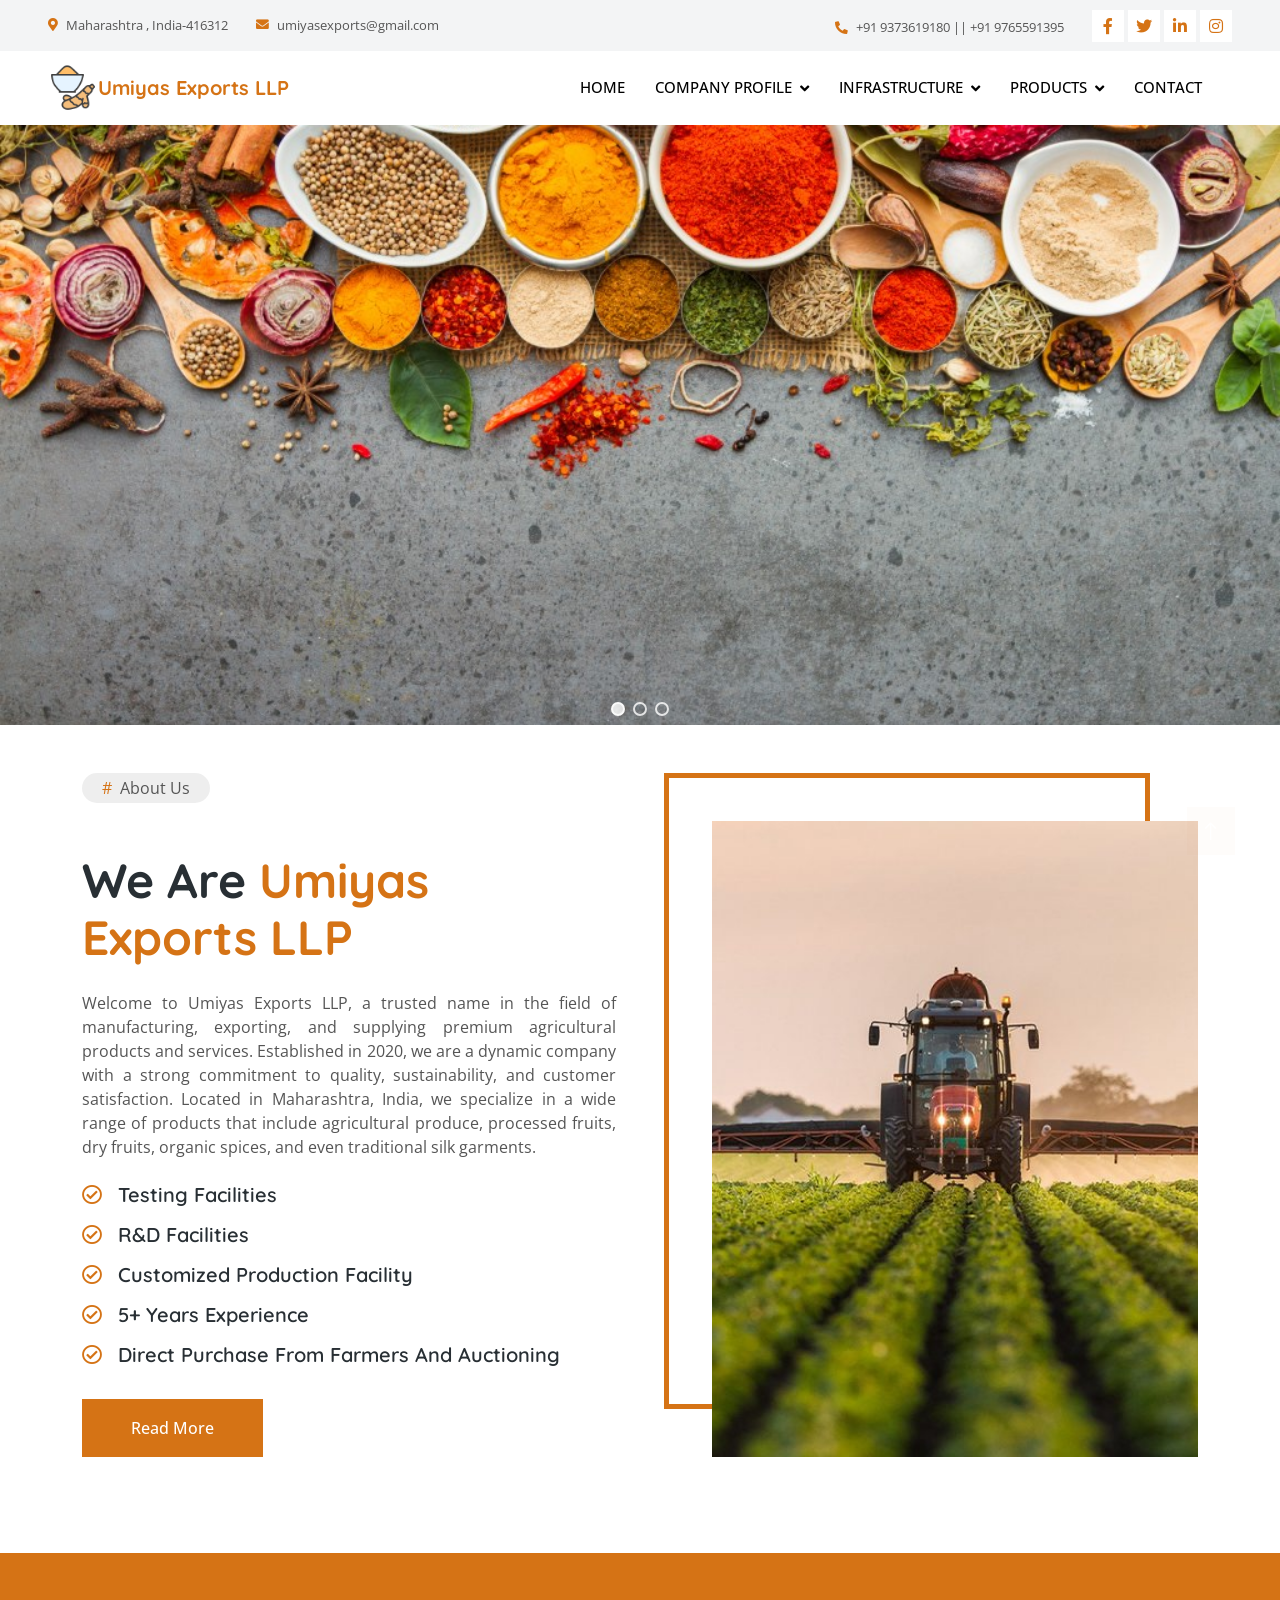
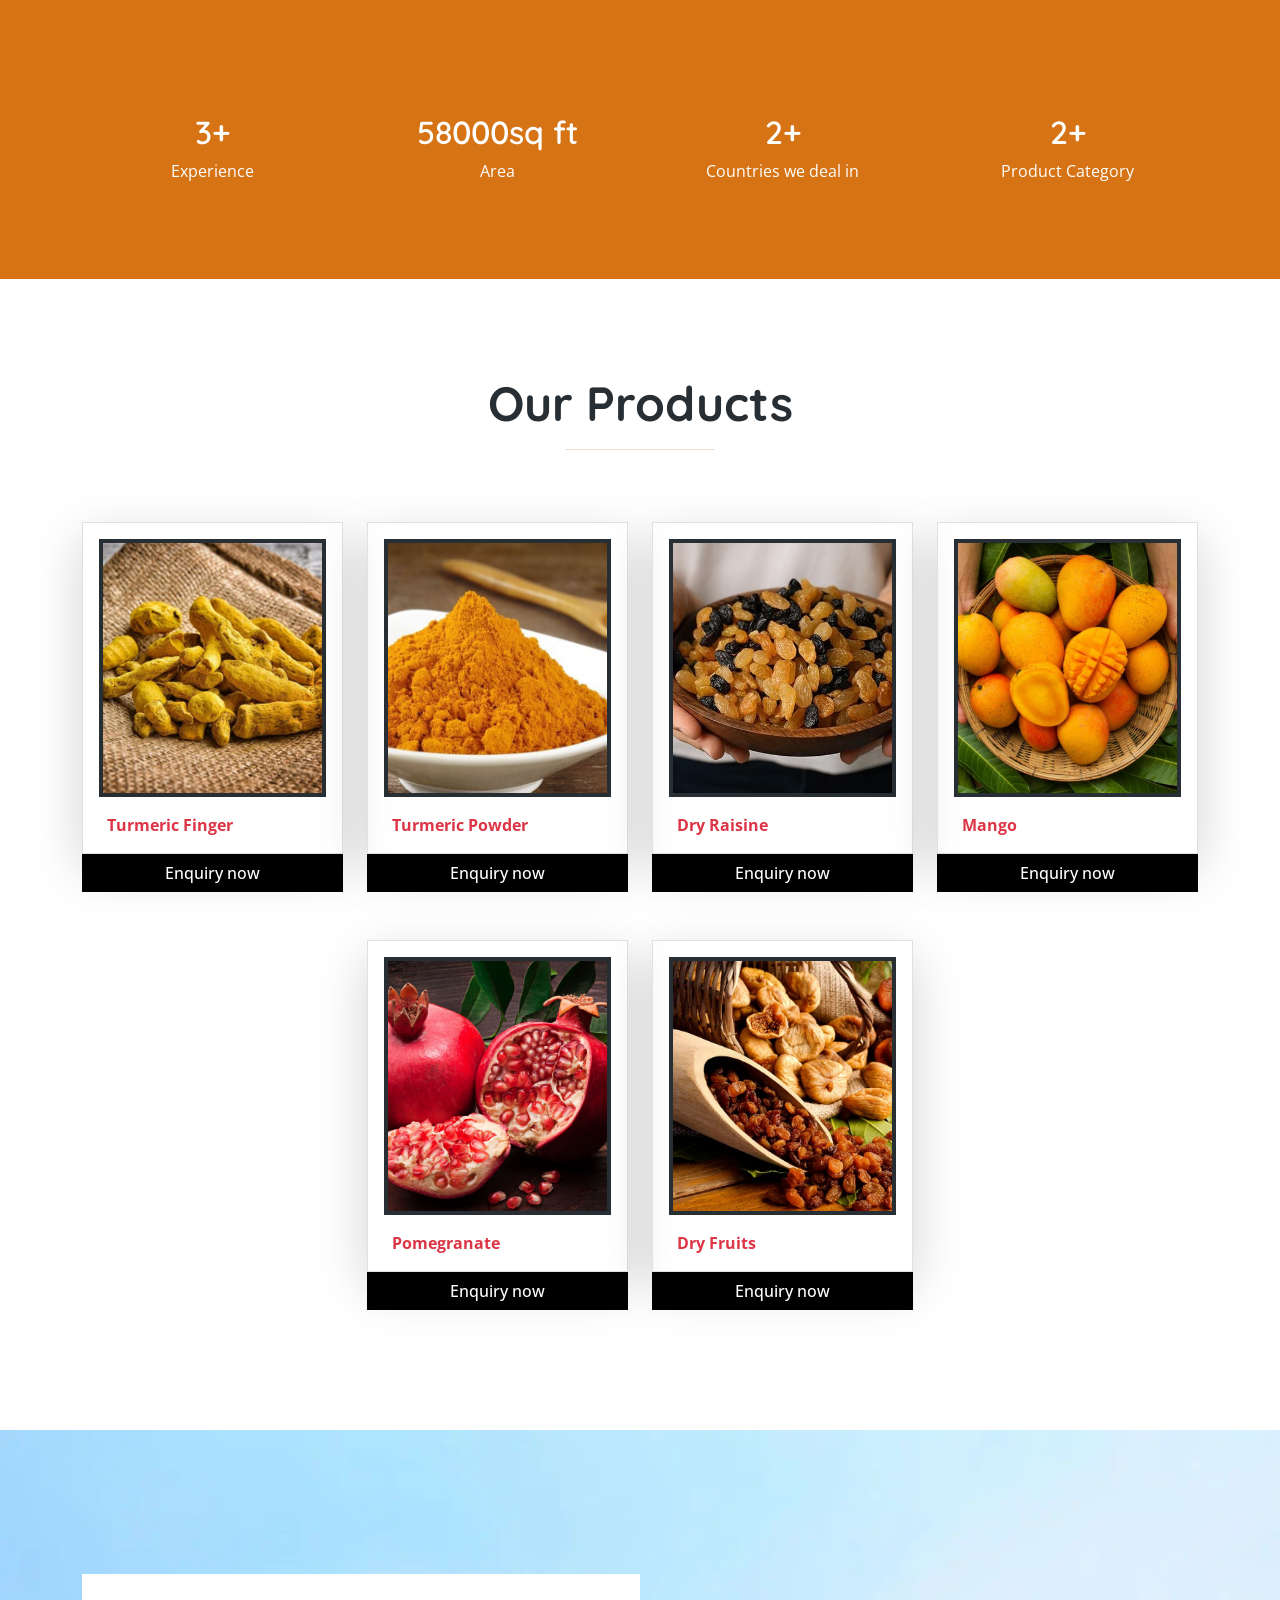
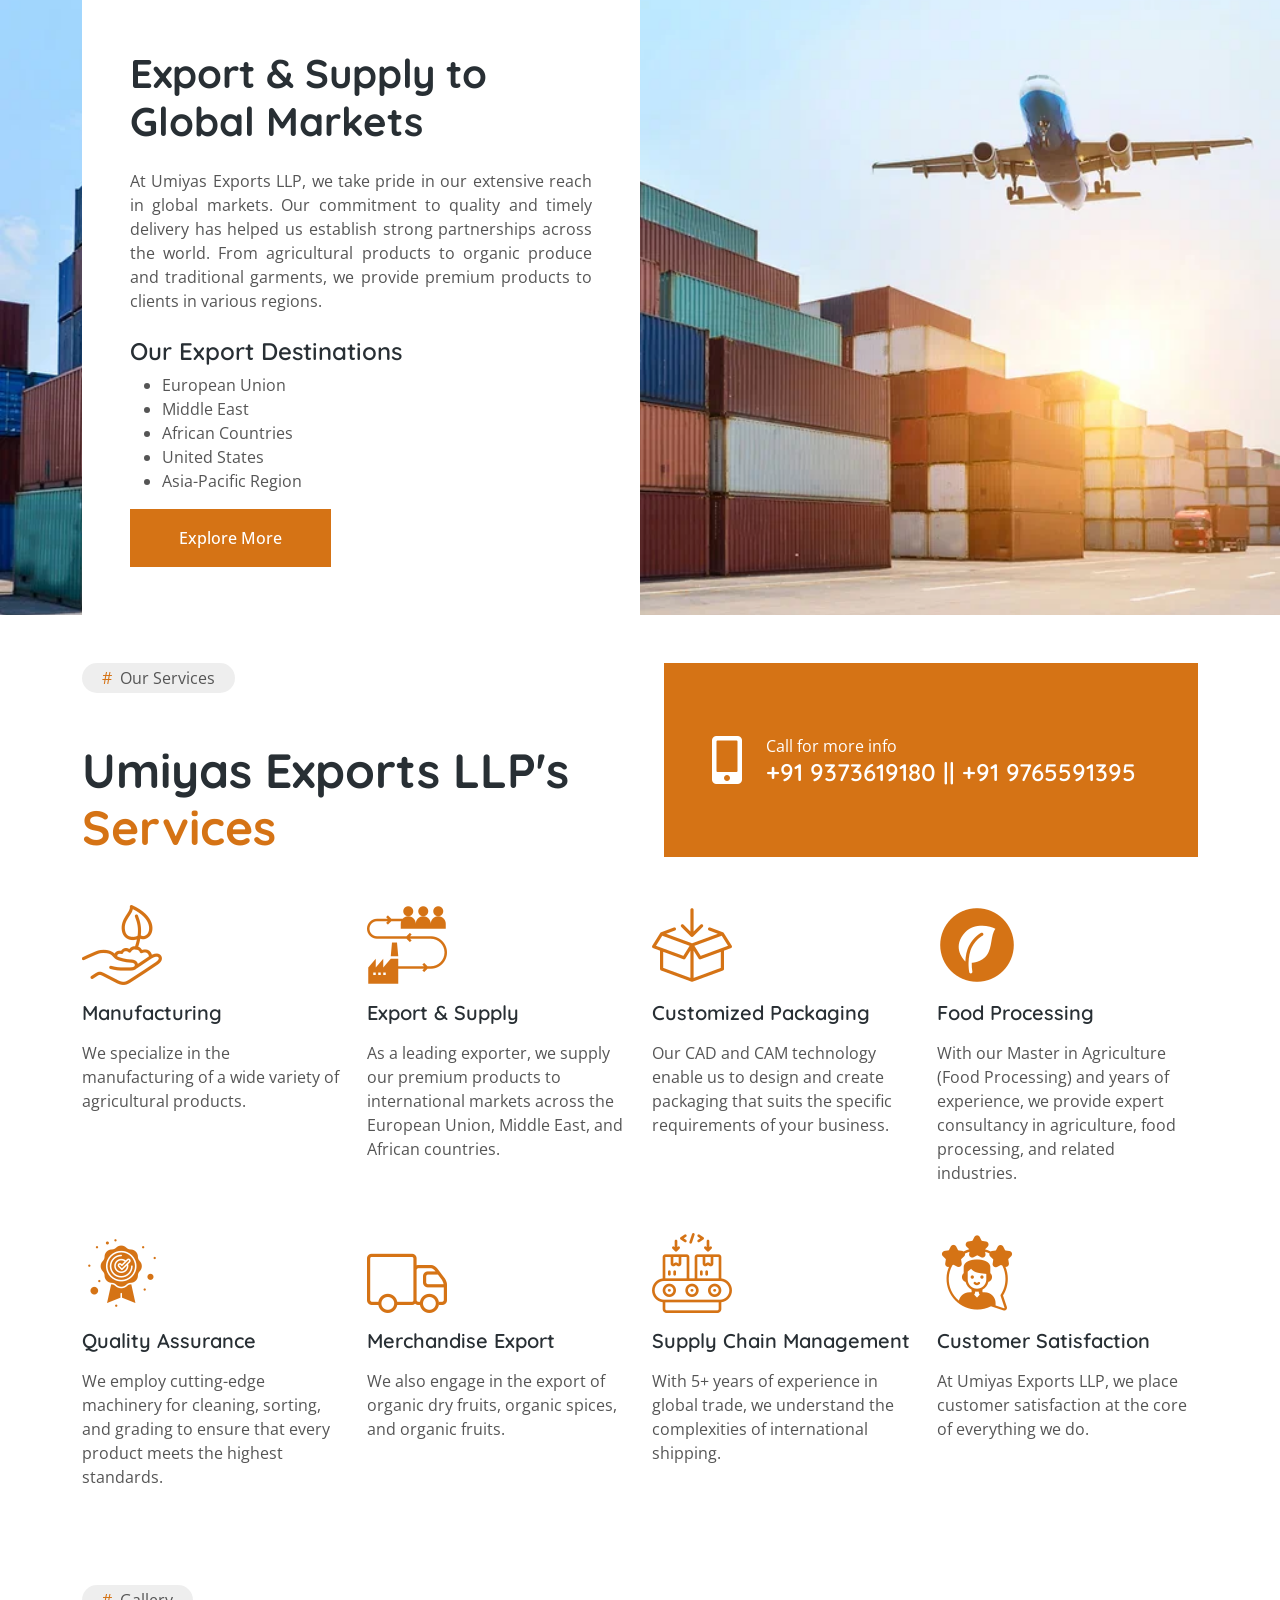
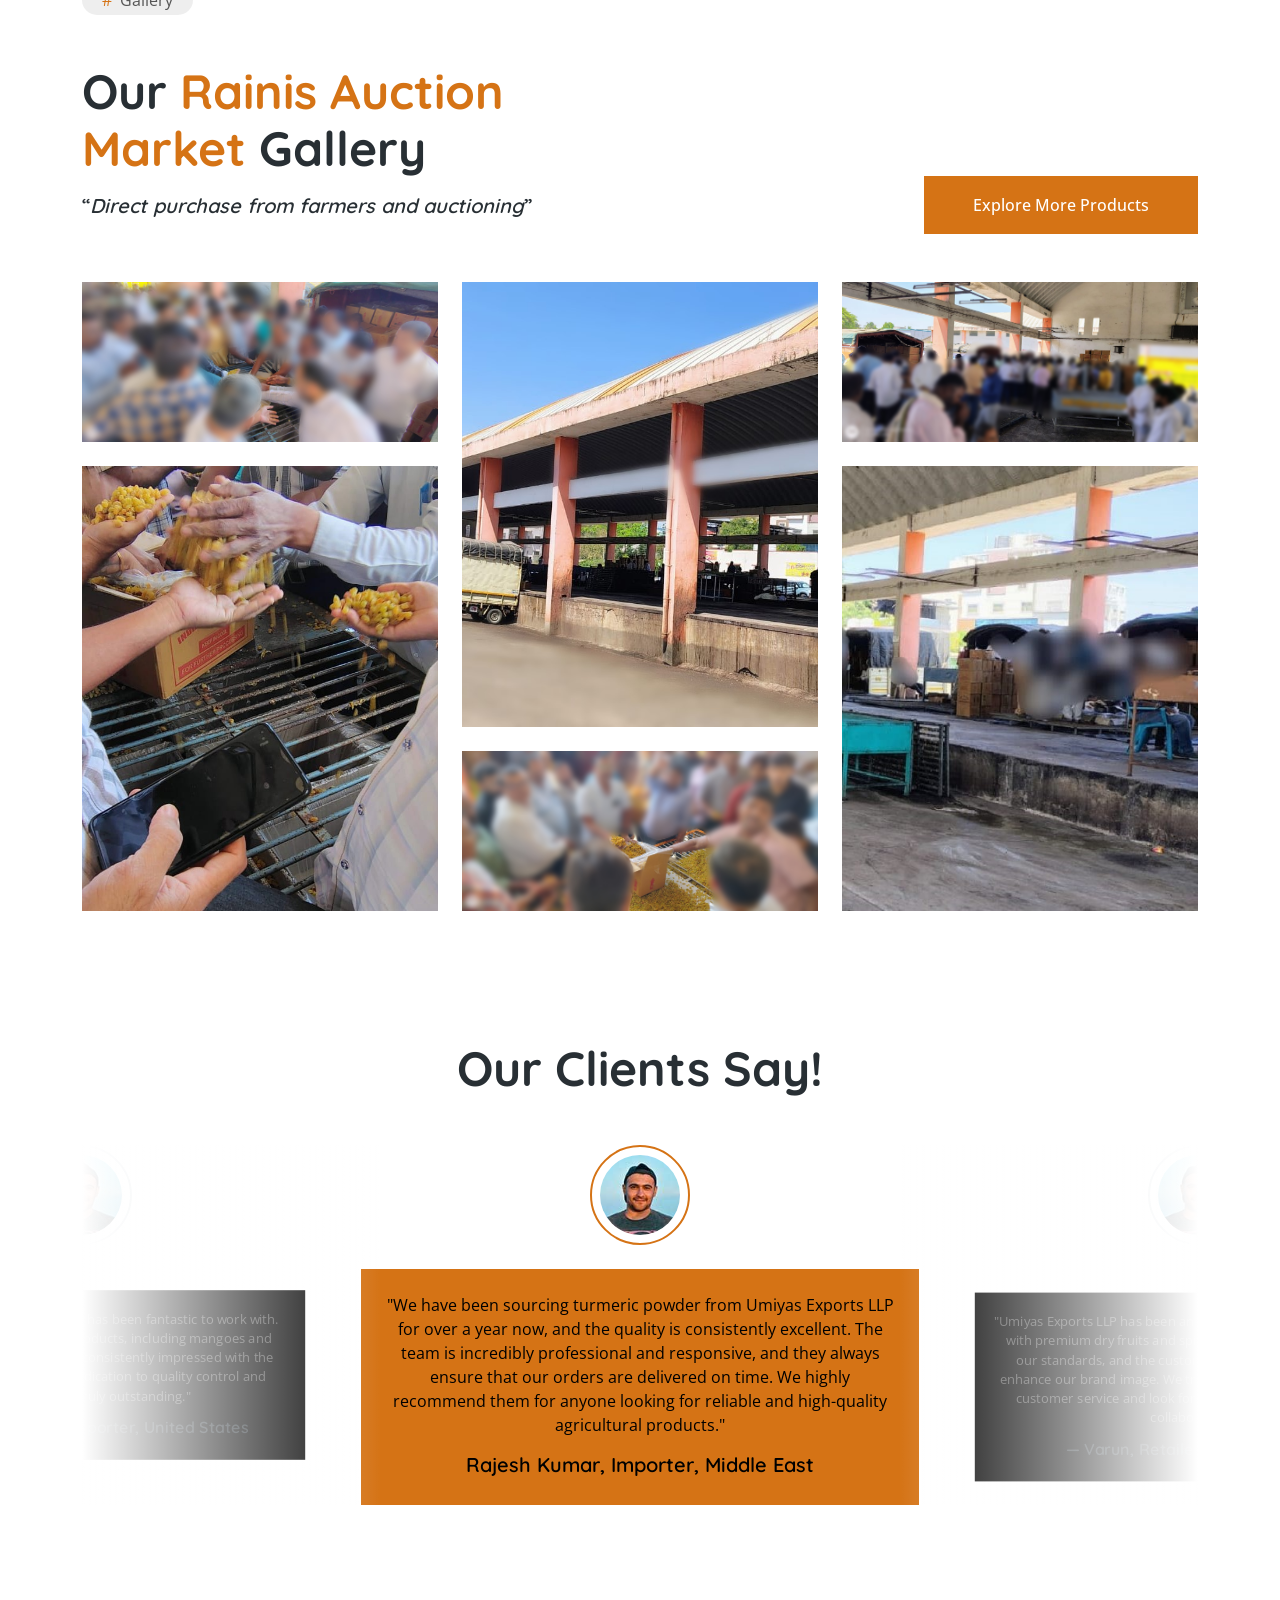
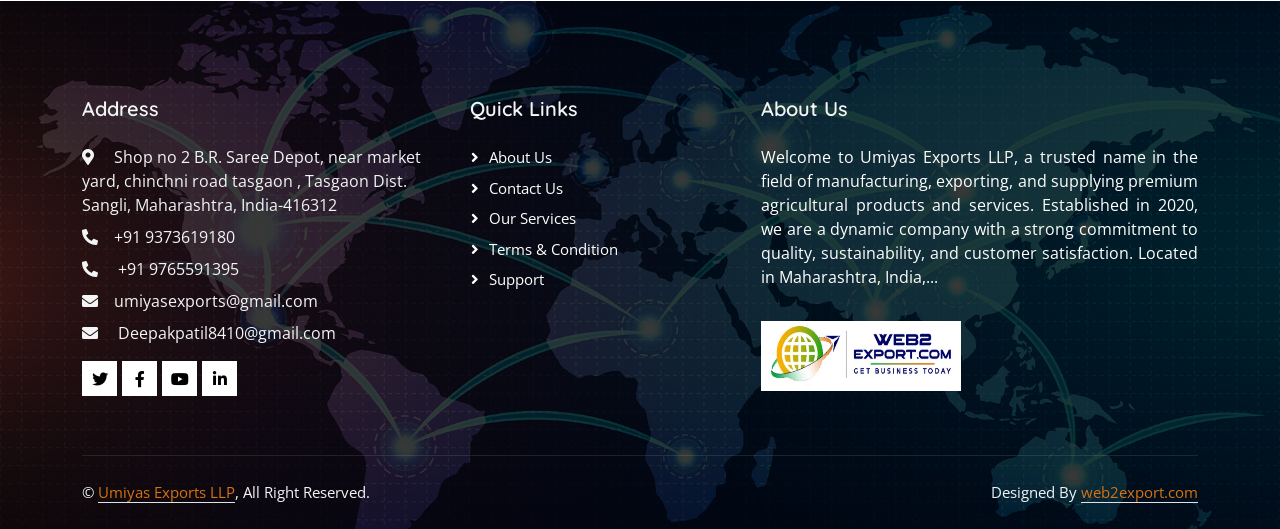
==== commit 17e65598: "load" ====
--- a/index.html
+++ b/index.html
@@ -303,7 +303,7 @@
  <!-- Navbar Start -->
  <nav class="navbar navbar-expand-lg bg-white navbar-light sticky-top py-lg-0 px-4 px-lg-5 wow fadeIn"
      data-wow-delay="0.1s">
-     <a href="index.php" class="navbar-brand p-0">
+     <a href="" class="navbar-brand p-0">
          <img class="img-fluid  " src="icon/1.png" alt="Icon">
          <h5 class="m-0 text-primary fw-bold"> Umiyas Exports LLP</h5>
      </a>
@@ -312,14 +312,14 @@
      </button>
      <div class="collapse navbar-collapse py-4 py-lg-0" id="navbarCollapse">
          <div class="navbar-nav ms-auto">
-             <a href="index.php" class="nav-item nav-link  ">Home</a>
+             <a href="" class="nav-item nav-link  ">Home</a>
 
              <div class="nav-item dropdown">
                  <a href="#" class="nav-link dropdown-toggle" data-bs-toggle="dropdown">Company Profile</a>
                  <div class="dropdown-menu rounded-0 rounded-bottom m-0">
-                     <a href="about.php" class="dropdown-item">About Us</a>
-                     <a href="brief-history.php" class="dropdown-item">Brief History</a>
-                     <a href="mission-and-vision.php" class="dropdown-item">Mission and Vision
+                     <a href="" class="dropdown-item">About Us</a>
+                     <a href="" class="dropdown-item">Brief History</a>
+                     <a href="" class="dropdown-item">Mission and Vision
                      </a>
 
                  </div>
@@ -327,7 +327,7 @@
              <div class="nav-item dropdown">
                  <a href="#" class="nav-link dropdown-toggle" data-bs-toggle="dropdown">Infrastructure</a>
                  <div class="dropdown-menu rounded-0 rounded-bottom m-0">
-                     <a href="our-manufacturing-facility.php" class="dropdown-item">Manufacturing Facility</a>
+                     <a href="" class="dropdown-item">Manufacturing Facility</a>
 
 
                  </div>
@@ -335,30 +335,30 @@
              <div class="nav-item dropdown">
                  <a href="#" class="nav-link dropdown-toggle" data-bs-toggle="dropdown">Products</a>
                  <div class="dropdown-menu rounded-0 rounded-bottom m-0">
-                                              <a href="single-product.php?slug=turmeric-finger" class="dropdown-item">Turmeric Finger</a>
-
-                                              <a href="single-product.php?slug=turmeric-powder" class="dropdown-item">Turmeric Powder</a>
-
-                                              <a href="single-product.php?slug=dry-raisine" class="dropdown-item">Dry Raisine</a>
-
-                                              <a href="single-product.php?slug=mango" class="dropdown-item">Mango</a>
-
-                                              <a href="single-product.php?slug=pomegranate" class="dropdown-item">Pomegranate</a>
-
-                                              <a href="single-product.php?slug=dry-fruits" class="dropdown-item">Dry Fruits</a>
+                                              <a href="" class="dropdown-item">Turmeric Finger</a>
+
+                                              <a href="" class="dropdown-item">Turmeric Powder</a>
+
+                                              <a href="" class="dropdown-item">Dry Raisine</a>
+
+                                              <a href="" class="dropdown-item">Mango</a>
+
+                                              <a href="" class="dropdown-item">Pomegranate</a>
+
+                                              <a href="s" class="dropdown-item">Dry Fruits</a>
 
                                       </div>
              </div>
              <!-- <div class="nav-item dropdown">
                  <a href="#" class="nav-link dropdown-toggle" data-bs-toggle="dropdown">Gallery</a>
                  <div class="dropdown-menu rounded-0 rounded-bottom m-0">
-                     <a href="animal.html" class="dropdown-item">General Gallery</a>
-                     <a href="membership.html" class="dropdown-item">Product Gallery </a>
+                     <a href="animal" class="dropdown-item">General Gallery</a>
+                     <a href="membership" class="dropdown-item">Product Gallery </a>
 
 
                  </div>
              </div> -->
-             <a href="contact.php" class="nav-item nav-link">Contact</a>
+             <a href="" class="nav-item nav-link">Contact</a>
          </div>
 
      </div>
@@ -593,7 +593,7 @@
         </div>
         <div class="row justify-content-center">
                             <div class="col-12 col-md-6   col-lg-3 my-4 cards_animation " data-aos="zoom-in-down">
-                    <a href="single-product.php?slug=turmeric-finger">
+                    <a href="">
                         <div class="cat_inner  border d-block rounded-top  text-capitalize p-3 shadow-lg rounded ">
                             <div class="cat_icon pro_box border border-4 border-dark"><img src="images/product/1.jpg"
                                     height="250px" width="100%" style="object-fit:cover" alt="Product jpg 5">
@@ -606,7 +606,7 @@
                         now</a>
                 </div>
                             <div class="col-12 col-md-6   col-lg-3 my-4 cards_animation " data-aos="zoom-in-down">
-                    <a href="single-product.php?slug=turmeric-powder">
+                    <a href="">
                         <div class="cat_inner  border d-block rounded-top  text-capitalize p-3 shadow-lg rounded ">
                             <div class="cat_icon pro_box border border-4 border-dark"><img src="images/product/6.jpg"
                                     height="250px" width="100%" style="object-fit:cover" alt="Product jpg 5">
@@ -619,7 +619,7 @@
                         now</a>
                 </div>
                             <div class="col-12 col-md-6   col-lg-3 my-4 cards_animation " data-aos="zoom-in-down">
-                    <a href="single-product.php?slug=dry-raisine">
+                    <a href="">
                         <div class="cat_inner  border d-block rounded-top  text-capitalize p-3 shadow-lg rounded ">
                             <div class="cat_icon pro_box border border-4 border-dark"><img src="images/product/5.jpg"
                                     height="250px" width="100%" style="object-fit:cover" alt="Product jpg 5">
@@ -632,7 +632,7 @@
                         now</a>
                 </div>
                             <div class="col-12 col-md-6   col-lg-3 my-4 cards_animation " data-aos="zoom-in-down">
-                    <a href="single-product.php?slug=mango">
+                    <a href="">
                         <div class="cat_inner  border d-block rounded-top  text-capitalize p-3 shadow-lg rounded ">
                             <div class="cat_icon pro_box border border-4 border-dark"><img src="images/product/4.jpg"
                                     height="250px" width="100%" style="object-fit:cover" alt="Product jpg 5">
@@ -645,7 +645,7 @@
                         now</a>
                 </div>
                             <div class="col-12 col-md-6   col-lg-3 my-4 cards_animation " data-aos="zoom-in-down">
-                    <a href="single-product.php?slug=pomegranate">
+                    <a href="">
                         <div class="cat_inner  border d-block rounded-top  text-capitalize p-3 shadow-lg rounded ">
                             <div class="cat_icon pro_box border border-4 border-dark"><img src="images/product/3.jpg"
                                     height="250px" width="100%" style="object-fit:cover" alt="Product jpg 5">
@@ -658,7 +658,7 @@
                         now</a>
                 </div>
                             <div class="col-12 col-md-6   col-lg-3 my-4 cards_animation " data-aos="zoom-in-down">
-                    <a href="single-product.php?slug=dry-fruits">
+                    <a href="">
                         <div class="cat_inner  border d-block rounded-top  text-capitalize p-3 shadow-lg rounded ">
                             <div class="cat_icon pro_box border border-4 border-dark"><img src="images/product/2.jpg"
                                     height="250px" width="100%" style="object-fit:cover" alt="Product jpg 5">
